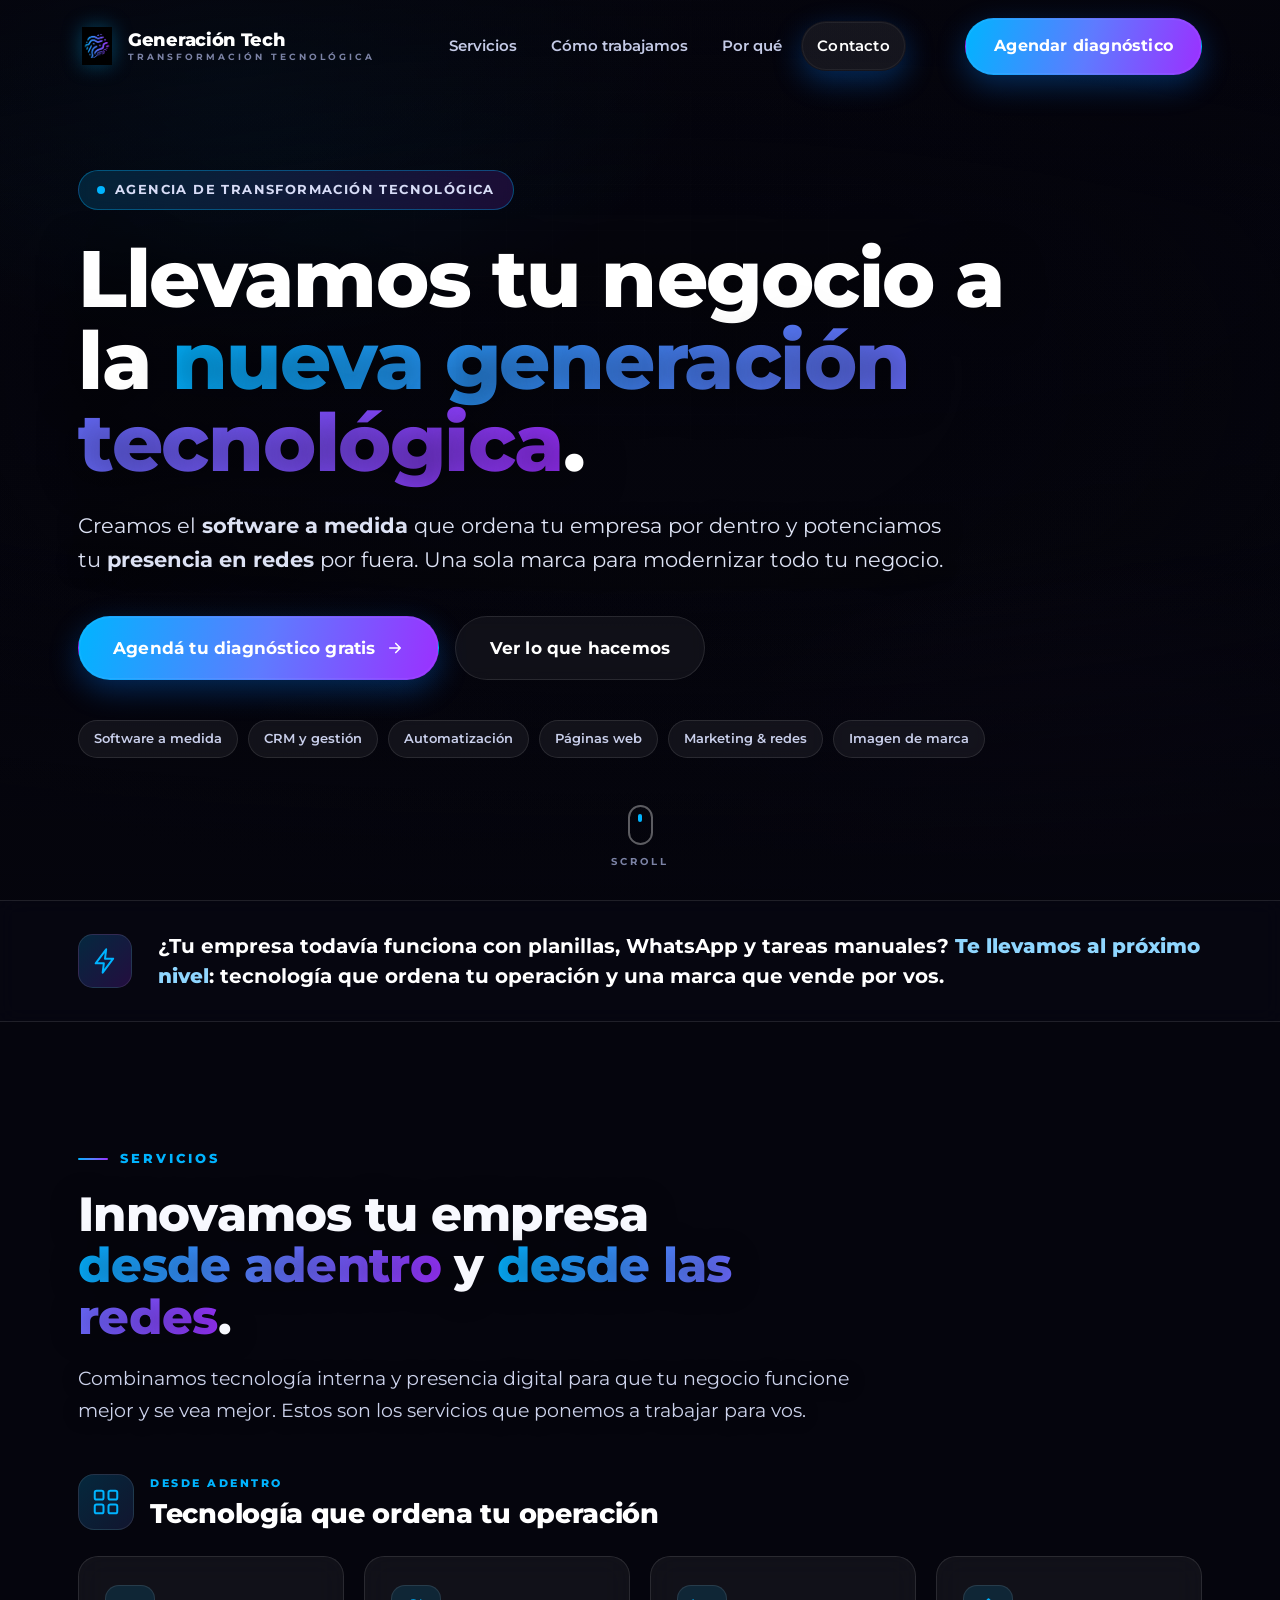
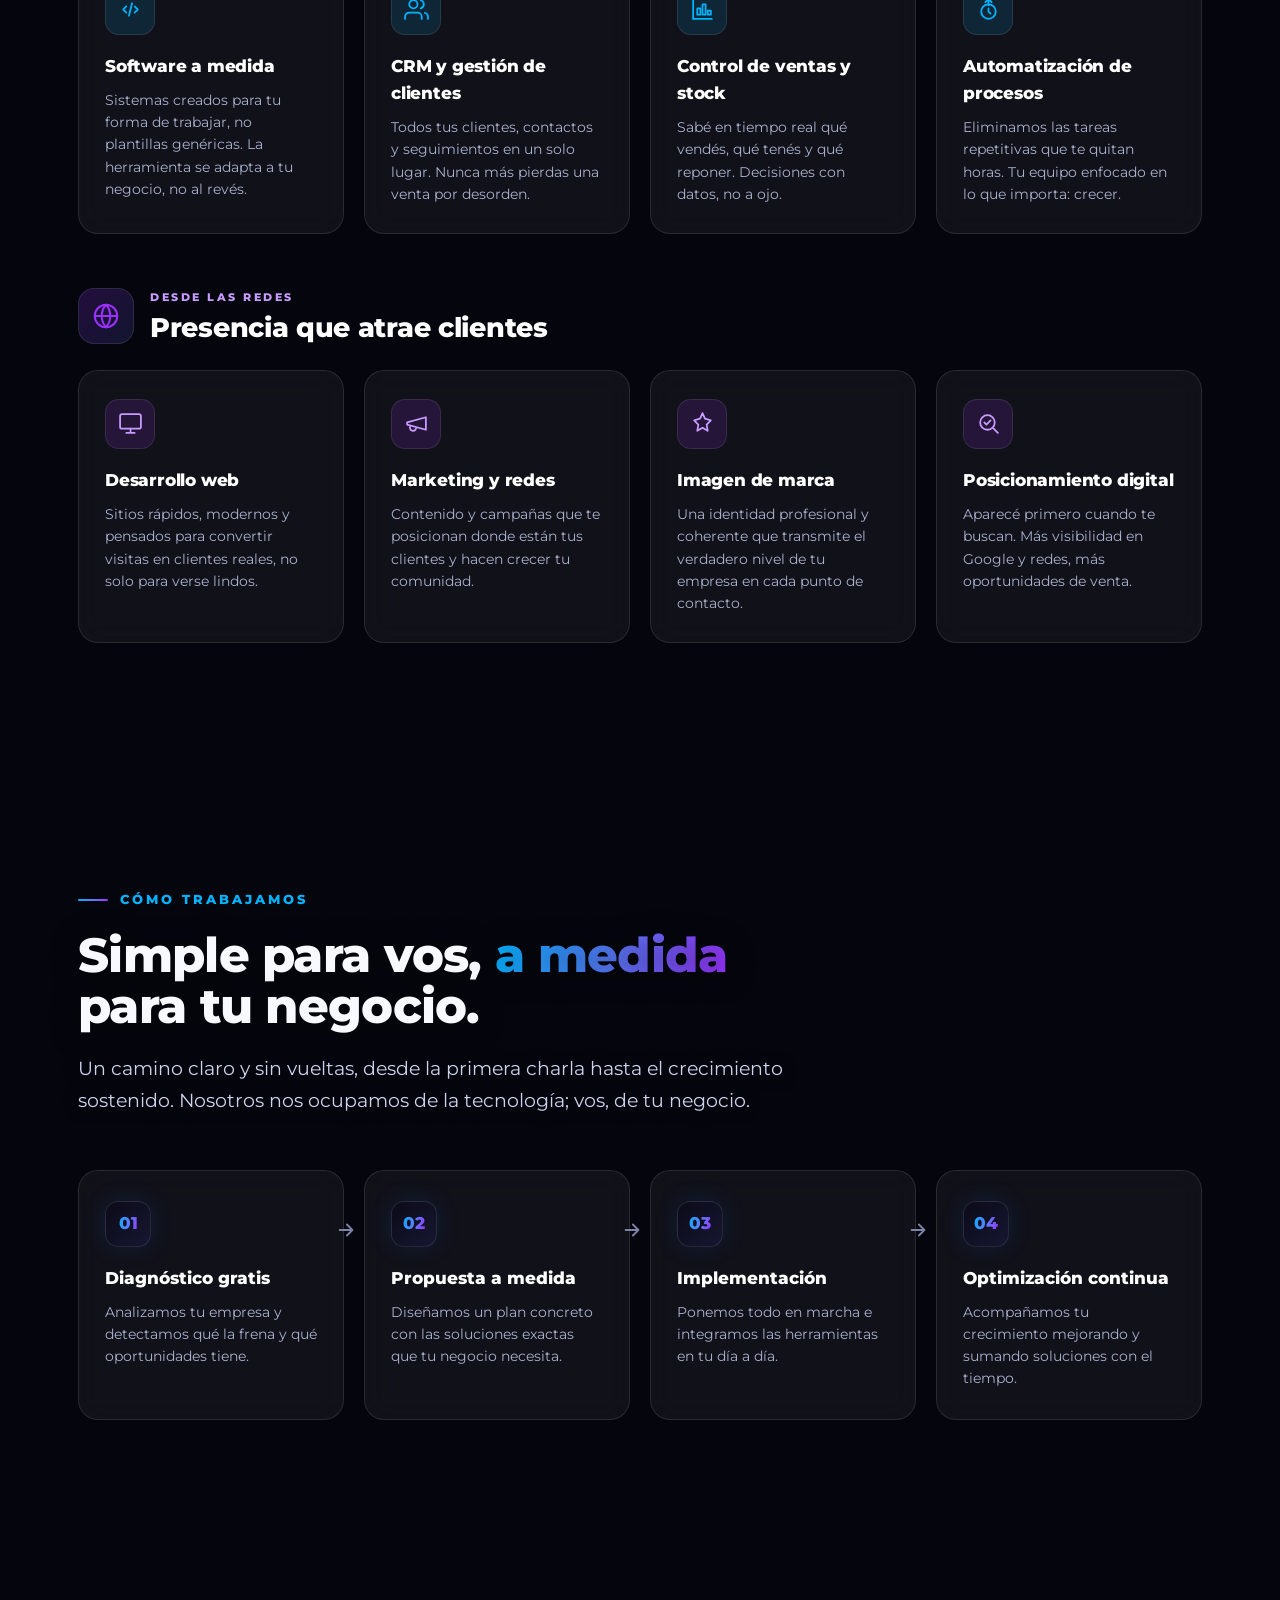
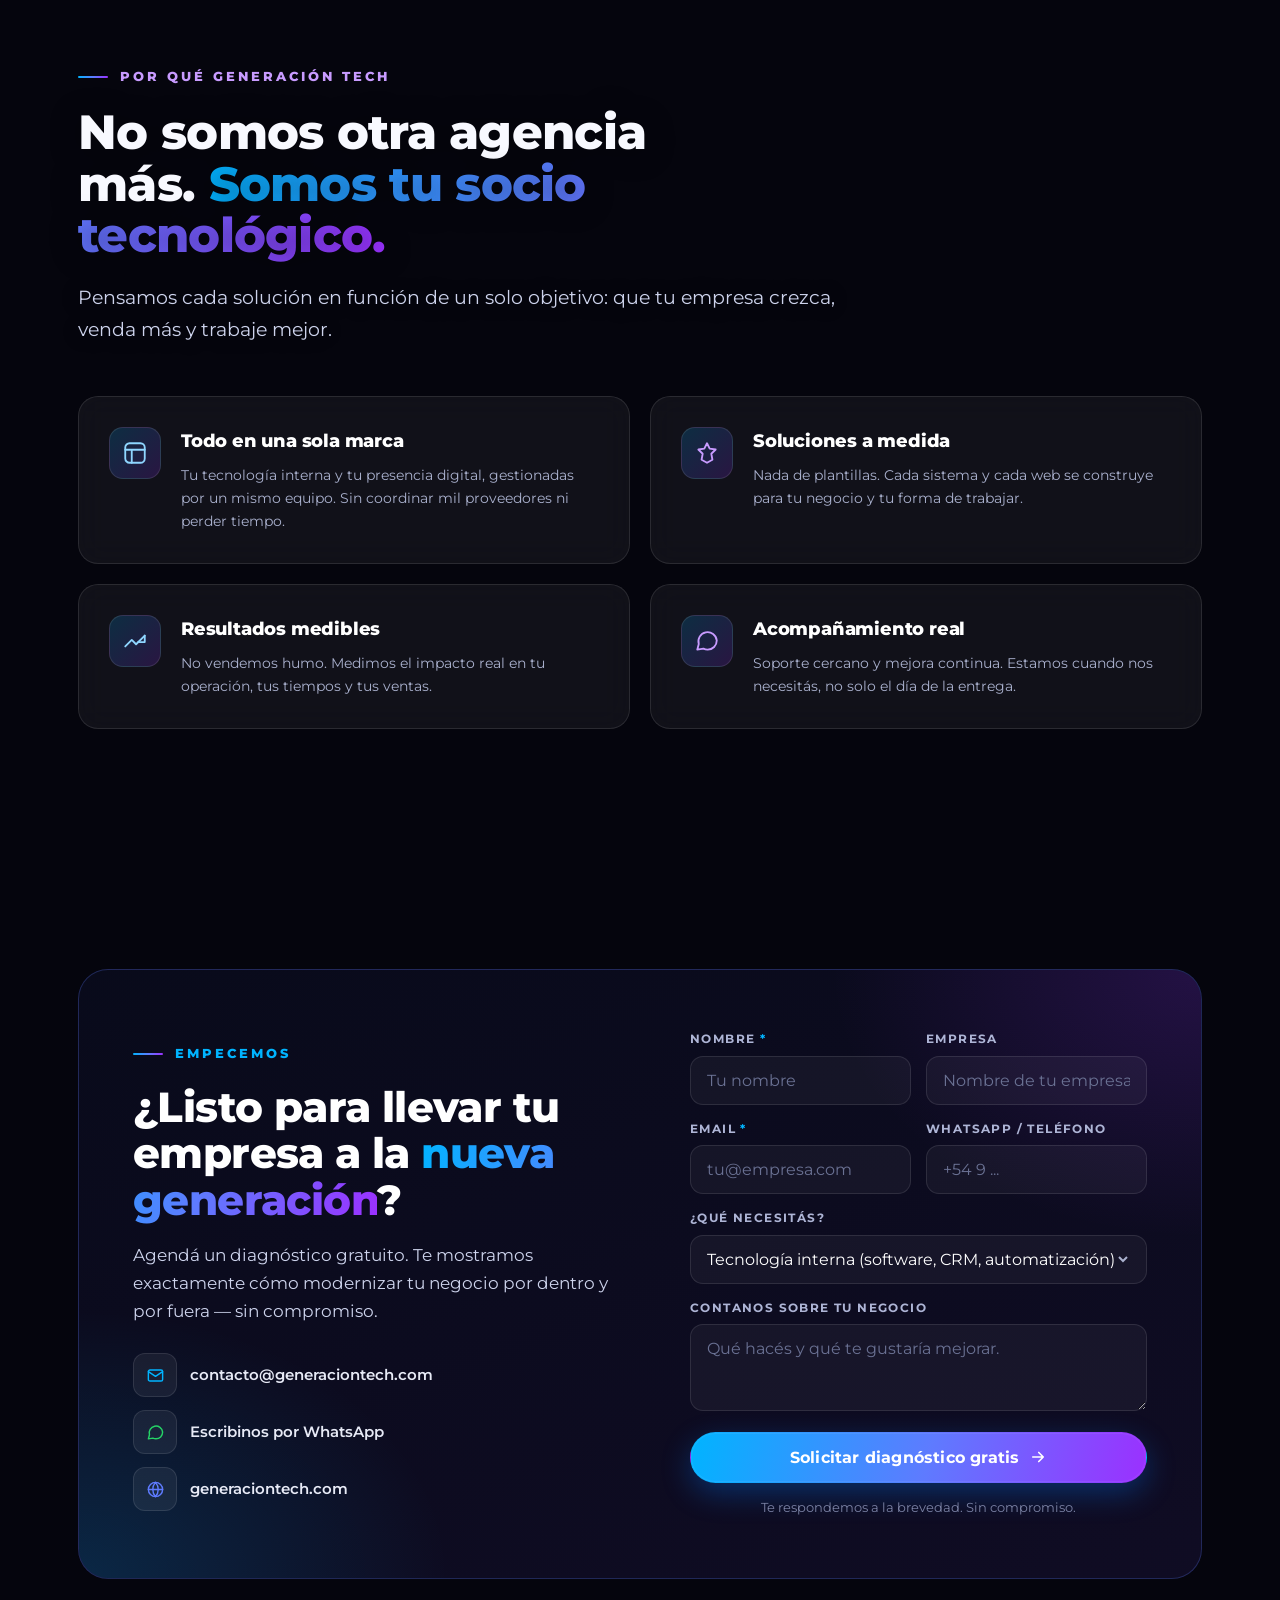
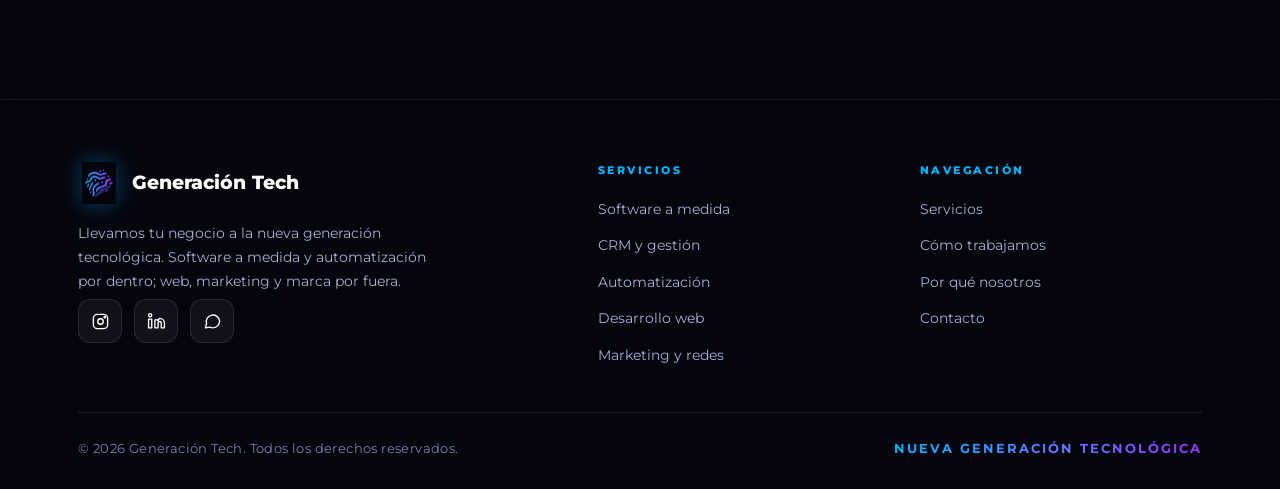
==== index.html @ ab6b90e9 "Primer versión del sitio web" ====
<!DOCTYPE html>
<html lang="es">
<head>
<meta charset="UTF-8">
<meta name="viewport" content="width=device-width, initial-scale=1.0">
<meta name="theme-color" content="#05050d">
<title>Generación Tech — Software a medida, automatización y presencia digital para tu empresa</title>
<meta name="description" content="Agencia de transformación tecnológica. Creamos el software a medida que ordena tu empresa por dentro (CRM, ventas, stock, automatización) y potenciamos tu presencia en redes por fuera (web, marketing, marca).">
<meta property="og:title" content="Generación Tech — Llevamos tu negocio a la nueva generación tecnológica">
<meta property="og:description" content="Software a medida y automatización por dentro. Web, marketing y redes por fuera. Una sola marca para modernizar tu empresa.">
<meta property="og:type" content="website">
<link rel="icon" type="image/png" href="assets/logo.png">

<style>
/* ============================================================
   GENERACIÓN TECH · LANDING DE VENTAS
   Dark mode · degradado azul→violeta · Montserrat
   Guía aplicada: ui-ux-pro-max (a11y, motion, forms, layout)
   ============================================================ */
@font-face{font-family:'Montserrat';font-style:normal;font-weight:100 900;font-display:swap;
  src:url(assets/montserrat-latin.woff2) format('woff2');
  unicode-range:U+0000-00FF,U+0131,U+0152-0153,U+02BB-02BC,U+02C6,U+02DA,U+02DC,U+0304,U+0308,U+0329,U+2000-206F,U+2074,U+20AC,U+2122,U+2191,U+2193,U+2212,U+2215,U+FEFF,U+FFFD;}
@font-face{font-family:'Montserrat';font-style:normal;font-weight:100 900;font-display:swap;
  src:url(assets/montserrat-latinext.woff2) format('woff2');
  unicode-range:U+0100-02AF,U+0304,U+0308,U+0329,U+1E00-1E9F,U+1EF2-1EFF,U+2020,U+20A0-20AB,U+20AD-20C0,U+2113,U+2C60-2C7F,U+A720-A7FF;}

:root{
  --ink:#0A0A1A; --night:#1A1A3E; --blue:#00B4FF; --violet:#9B30FF; --indigo:#5E7BFF;
  --white:#F8F9FF; --txt:#E7EAF6; --muted:#aab1ce; --faint:#7c83a6;
  --glass:rgba(255,255,255,.05); --glass-2:rgba(255,255,255,.08); --line:rgba(255,255,255,.10);
  --grad:linear-gradient(105deg,#00B4FF 0%,#5E7BFF 52%,#9B30FF 100%);
  --grad-bar:linear-gradient(90deg,#00E0FF 0%,#00B4FF 24%,#5E7BFF 58%,#9B30FF 82%,#C724B1 100%);
  --maxw:1180px;
}
*{margin:0;padding:0;box-sizing:border-box;}
html{scroll-behavior:smooth;}
body{background:#05050d;font-family:'Montserrat',-apple-system,Segoe UI,Arial,sans-serif;
  color:var(--txt);-webkit-font-smoothing:antialiased;text-rendering:optimizeLegibility;
  overflow-x:hidden;line-height:1.6;font-size:16px;}
a{color:inherit;text-decoration:none;}
img{max-width:100%;display:block;}
::selection{background:rgba(0,180,255,.32);color:#fff;}
:focus-visible{outline:2px solid var(--blue);outline-offset:3px;border-radius:6px;}
::-webkit-scrollbar{width:11px;}
::-webkit-scrollbar-track{background:#05050d;}
::-webkit-scrollbar-thumb{background:linear-gradient(180deg,#00B4FF,#9B30FF);border-radius:20px;border:3px solid #05050d;}

/* ---------- Barra de progreso de scroll ---------- */
.progress{position:fixed;top:0;left:0;height:3px;width:100%;transform-origin:0 50%;transform:scaleX(0);
  background:var(--grad-bar);z-index:200;will-change:transform;}

/* ============================================================
   FONDO DE VIDEO en loop sin costura (crossfade de 2 videos)
   ============================================================ */
.bg-stage{position:fixed;inset:0;z-index:-3;overflow:hidden;background:
  radial-gradient(60% 50% at 18% 8%,rgba(0,180,255,.12),transparent 60%),
  radial-gradient(55% 50% at 86% 92%,rgba(155,48,255,.12),transparent 60%),#05050d;}
.bg-video{position:absolute;inset:0;width:100%;height:100%;object-fit:cover;opacity:0;transition:opacity 1s linear;will-change:opacity;}
.bg-video.show{opacity:1;}
.bg-veil{position:fixed;inset:0;z-index:-2;pointer-events:none;
  background:
    linear-gradient(180deg,rgba(5,5,13,.46) 0%,rgba(5,5,13,.36) 42%,rgba(5,5,13,.60) 100%),
    radial-gradient(120% 85% at 50% 0%,transparent 34%,rgba(5,5,13,.40) 100%);}
.bg-grid{position:fixed;inset:0;z-index:-1;pointer-events:none;opacity:.5;
  background-image:linear-gradient(rgba(255,255,255,.02) 1px,transparent 1px),
    linear-gradient(90deg,rgba(255,255,255,.02) 1px,transparent 1px);background-size:46px 46px;
  -webkit-mask-image:radial-gradient(circle at 50% 24%,#000,transparent 82%);
          mask-image:radial-gradient(circle at 50% 24%,#000,transparent 82%);}

/* ============================================================
   UTILIDADES
   ============================================================ */
.container{width:100%;max-width:var(--maxw);margin:0 auto;padding:0 28px;}
.grad{background:var(--grad);-webkit-background-clip:text;background-clip:text;color:transparent;-webkit-text-fill-color:transparent;}
.section{position:relative;padding:120px 0;}
.eyebrow{display:inline-flex;align-items:center;gap:12px;font-size:12.5px;font-weight:800;
  letter-spacing:3px;text-transform:uppercase;color:var(--blue);margin-bottom:20px;}
.eyebrow .ln{height:2px;width:30px;background:var(--grad);border-radius:2px;}
.eyebrow.violet{color:#c89bff;}
.section-title{font-size:clamp(29px,4.6vw,48px);font-weight:800;line-height:1.07;letter-spacing:-.7px;
  color:var(--white);margin-bottom:20px;max-width:20ch;text-shadow:0 2px 30px rgba(0,0,0,.4);}
.lead{font-size:clamp(15.5px,1.7vw,18.5px);line-height:1.75;color:#cdd3ec;max-width:60ch;
  text-shadow:0 1px 20px rgba(0,0,0,.4);}
.center{text-align:center;}
.center .section-title,.center .lead{margin-left:auto;margin-right:auto;}
.center .eyebrow{justify-content:center;}

/* ---------- Botones ---------- */
.btn{display:inline-flex;align-items:center;justify-content:center;gap:10px;font-family:inherit;
  font-size:15.5px;font-weight:700;padding:15px 28px;min-height:50px;border-radius:40px;cursor:pointer;
  border:1px solid transparent;transition:transform .25s cubic-bezier(.2,.8,.2,1),box-shadow .25s,background .25s,border-color .25s;
  white-space:nowrap;letter-spacing:.2px;}
.btn svg{width:18px;height:18px;flex:0 0 auto;}
.btn-primary{background:var(--grad);color:#fff;box-shadow:0 10px 30px rgba(0,120,255,.32),0 0 0 1px rgba(255,255,255,.06) inset;}
.btn-primary:hover{transform:translateY(-3px);box-shadow:0 16px 44px rgba(80,60,255,.46);}
.btn-ghost{background:rgba(255,255,255,.05);border-color:var(--line);color:#fff;backdrop-filter:blur(8px);}
.btn-ghost:hover{transform:translateY(-3px);border-color:rgba(0,180,255,.55);background:rgba(0,180,255,.09);}
.btn-lg{font-size:16.5px;padding:18px 34px;min-height:56px;}

/* ============================================================
   NAVBAR
   ============================================================ */
.nav{position:fixed;top:0;left:0;right:0;z-index:100;padding:18px 0;
  transition:background .35s,backdrop-filter .35s,border-color .35s,padding .35s;border-bottom:1px solid transparent;}
.nav.scrolled{background:rgba(8,8,20,.74);backdrop-filter:blur(18px) saturate(140%);
  -webkit-backdrop-filter:blur(18px) saturate(140%);border-bottom-color:var(--line);padding:11px 0;}
.nav .container{display:flex;align-items:center;justify-content:space-between;gap:24px;}
.brand-lock{display:flex;align-items:center;gap:12px;}
.brand-lock .mark{width:38px;height:38px;object-fit:contain;mix-blend-mode:screen;
  filter:drop-shadow(0 0 10px rgba(0,180,255,.35));flex:0 0 auto;}
.brand-lock .wm{font-size:18px;font-weight:800;letter-spacing:-.3px;color:#fff;line-height:1;}
.brand-lock .wm small{display:block;font-size:9px;font-weight:700;letter-spacing:3px;color:var(--faint);text-transform:uppercase;margin-top:3px;}
.nav-links{display:flex;align-items:center;gap:4px;}
.nav-links a{font-size:14.5px;font-weight:600;color:#c4cae6;padding:9px 15px;border-radius:30px;transition:color .2s,background .2s;}
.nav-links a:hover{color:#fff;}
.nav-links a.active{color:#fff;background:rgba(255,255,255,.07);}
.nav-cta{display:flex;align-items:center;gap:14px;}
.nav-toggle{display:none;width:46px;height:46px;border-radius:12px;border:1px solid var(--line);
  background:rgba(255,255,255,.05);cursor:pointer;flex-direction:column;justify-content:center;align-items:center;gap:5px;}
.nav-toggle span{width:20px;height:2px;background:#fff;border-radius:2px;transition:.3s;}
.nav.open .nav-toggle span:nth-child(1){transform:translateY(7px) rotate(45deg);}
.nav.open .nav-toggle span:nth-child(2){opacity:0;}
.nav.open .nav-toggle span:nth-child(3){transform:translateY(-7px) rotate(-45deg);}

/* ============================================================
   HERO
   ============================================================ */
.hero{position:relative;min-height:100svh;display:flex;align-items:center;padding:124px 0 96px;overflow:hidden;}
.hero::after{content:"";position:absolute;inset:0;pointer-events:none;z-index:0;
  background:radial-gradient(78% 60% at 50% 42%,transparent 32%,rgba(5,5,13,.5) 100%),
    linear-gradient(180deg,rgba(5,5,13,.5) 0%,transparent 24%,transparent 60%,rgba(5,5,13,.9) 100%);}
.hero-inner{position:relative;z-index:2;max-width:940px;}
.hero-badge{display:inline-flex;align-items:center;gap:10px;font-size:12.5px;font-weight:700;letter-spacing:1.4px;
  text-transform:uppercase;color:#d7dcf6;padding:9px 18px;border-radius:40px;margin-bottom:28px;backdrop-filter:blur(6px);
  background:linear-gradient(105deg,rgba(0,180,255,.16),rgba(155,48,255,.16));border:1px solid rgba(0,180,255,.35);}
.hero-badge .pulse{width:8px;height:8px;border-radius:50%;background:var(--blue);box-shadow:0 0 0 0 rgba(0,180,255,.7);animation:pulse 2.2s infinite;}
@keyframes pulse{0%{box-shadow:0 0 0 0 rgba(0,180,255,.6);}70%{box-shadow:0 0 0 12px rgba(0,180,255,0);}100%{box-shadow:0 0 0 0 rgba(0,180,255,0);}}
.hero h1{font-size:clamp(38px,7vw,80px);font-weight:800;line-height:1.03;letter-spacing:-1.5px;color:#fff;margin-bottom:24px;text-shadow:0 4px 40px rgba(0,0,0,.55);}
.hero p.sub{font-size:clamp(16px,2vw,21px);line-height:1.65;color:#dde2f4;max-width:62ch;margin-bottom:38px;text-shadow:0 2px 22px rgba(0,0,0,.55);}
.hero-actions{display:flex;flex-wrap:wrap;gap:16px;align-items:center;margin-bottom:40px;}
.hero-chips{display:flex;flex-wrap:wrap;gap:10px;}
.hero-chips span{font-size:12.5px;font-weight:600;color:#c9cfeb;background:rgba(255,255,255,.06);
  border:1px solid var(--line);border-radius:30px;padding:8px 15px;backdrop-filter:blur(6px);}
.scroll-cue{position:absolute;bottom:30px;left:50%;transform:translateX(-50%);z-index:2;display:flex;flex-direction:column;
  align-items:center;gap:9px;color:var(--faint);font-size:10px;font-weight:700;letter-spacing:3px;text-transform:uppercase;}
.scroll-cue .mouse{width:25px;height:40px;border:2px solid rgba(255,255,255,.35);border-radius:16px;display:flex;justify-content:center;padding-top:7px;}
.scroll-cue .mouse i{width:4px;height:8px;border-radius:3px;background:var(--blue);animation:wheel 1.8s infinite;}
@keyframes wheel{0%{opacity:0;transform:translateY(-3px);}40%{opacity:1;}80%{opacity:0;transform:translateY(10px);}100%{opacity:0;}}

/* ============================================================
   BANDA "PARA QUÉ" (problema → solución)
   ============================================================ */
.painband{position:relative;z-index:2;border-top:1px solid var(--line);border-bottom:1px solid var(--line);
  background:rgba(8,8,20,.55);backdrop-filter:blur(10px);}
.painband .container{display:flex;align-items:center;gap:26px;padding:30px 28px;flex-wrap:wrap;}
.painband .pb-ic{width:54px;height:54px;border-radius:15px;flex:0 0 auto;display:flex;align-items:center;justify-content:center;
  background:linear-gradient(135deg,rgba(0,180,255,.2),rgba(155,48,255,.2));border:1px solid var(--line);}
.painband .pb-ic svg{width:28px;height:28px;}
.painband p{font-size:clamp(16px,1.9vw,20px);font-weight:700;color:#fff;line-height:1.5;flex:1;min-width:260px;}
.painband p b{color:#8fd6ff;font-weight:800;}

/* ============================================================
   SERVICIOS
   ============================================================ */
.track{margin-top:46px;}
.track + .track{margin-top:54px;}
.track-head{display:flex;align-items:center;gap:16px;margin-bottom:26px;}
.track-head .t-ic{width:56px;height:56px;border-radius:16px;flex:0 0 auto;display:flex;align-items:center;justify-content:center;border:1px solid var(--line);}
.track.int .t-ic{background:linear-gradient(135deg,rgba(0,180,255,.2),rgba(94,123,255,.14));}
.track.ext .t-ic{background:linear-gradient(135deg,rgba(155,48,255,.2),rgba(94,123,255,.14));}
.track-head .t-ic svg{width:30px;height:30px;}
.track-head .tk{font-size:11px;font-weight:800;letter-spacing:2.5px;text-transform:uppercase;margin-bottom:5px;}
.track.int .tk{color:var(--blue);} .track.ext .tk{color:#c89bff;}
.track-head h3{font-size:clamp(21px,2.6vw,27px);font-weight:800;color:#fff;letter-spacing:-.3px;line-height:1.15;}
.cards{display:grid;grid-template-columns:repeat(4,1fr);gap:20px;}
.scard{position:relative;padding:28px 26px;border-radius:20px;background:var(--glass);border:1px solid var(--line);
  backdrop-filter:blur(14px);overflow:hidden;transition:transform .4s cubic-bezier(.2,.8,.2,1),border-color .4s,background .4s;}
.scard::before{content:"";position:absolute;inset:0;opacity:0;transition:opacity .4s;pointer-events:none;}
.track.int .scard::before{background:radial-gradient(80% 60% at 50% 0%,rgba(0,180,255,.12),transparent 70%);}
.track.ext .scard::before{background:radial-gradient(80% 60% at 50% 0%,rgba(155,48,255,.12),transparent 70%);}
.scard:hover{transform:translateY(-6px);background:var(--glass-2);}
.scard:hover::before{opacity:1;}
.track.int .scard:hover{border-color:rgba(0,180,255,.42);}
.track.ext .scard:hover{border-color:rgba(155,48,255,.42);}
.scard>*{position:relative;z-index:1;}
.scard .ic{width:50px;height:50px;border-radius:14px;display:flex;align-items:center;justify-content:center;margin-bottom:18px;border:1px solid var(--line);}
.track.int .scard .ic{background:rgba(0,180,255,.13);color:var(--blue);}
.track.ext .scard .ic{background:rgba(155,48,255,.14);color:#c89bff;}
.scard .ic svg{width:25px;height:25px;}
.scard h4{font-size:17px;font-weight:800;color:#fff;margin-bottom:9px;letter-spacing:-.2px;}
.scard p{font-size:13.7px;line-height:1.62;color:var(--muted);}

/* ============================================================
   CÓMO TRABAJAMOS
   ============================================================ */
.steps{display:grid;grid-template-columns:repeat(4,1fr);gap:20px;margin-top:52px;counter-reset:step;}
.pstep{position:relative;padding:30px 26px;border-radius:20px;background:var(--glass);border:1px solid var(--line);backdrop-filter:blur(14px);}
.pstep .pn{width:46px;height:46px;border-radius:13px;background:linear-gradient(135deg,rgba(10,10,26,.7),rgba(26,26,62,.7));
  border:1px solid var(--line);display:flex;align-items:center;justify-content:center;font-size:17px;font-weight:800;margin-bottom:18px;box-shadow:0 0 24px rgba(0,120,255,.14);}
.pstep .pn span{background:var(--grad);-webkit-background-clip:text;background-clip:text;color:transparent;-webkit-text-fill-color:transparent;}
.pstep h4{font-size:17px;font-weight:800;color:#fff;margin-bottom:9px;}
.pstep p{font-size:13.7px;line-height:1.62;color:var(--muted);}
.pstep .arr{position:absolute;top:48px;right:-14px;color:var(--faint);z-index:2;}
.pstep .arr svg{width:22px;height:22px;}
.pstep:last-child .arr{display:none;}

/* ============================================================
   POR QUÉ
   ============================================================ */
.why-grid{display:grid;grid-template-columns:repeat(2,1fr);gap:20px;margin-top:50px;}
.why{display:flex;gap:20px;padding:30px 30px;border-radius:20px;background:var(--glass);border:1px solid var(--line);backdrop-filter:blur(14px);}
.why .wic{width:52px;height:52px;border-radius:14px;flex:0 0 auto;display:flex;align-items:center;justify-content:center;
  background:linear-gradient(135deg,rgba(0,180,255,.18),rgba(155,48,255,.18));border:1px solid var(--line);}
.why .wic svg{width:26px;height:26px;}
.why h4{font-size:18px;font-weight:800;color:#fff;margin-bottom:8px;letter-spacing:-.2px;}
.why p{font-size:14px;line-height:1.65;color:var(--muted);}

/* ============================================================
   CTA FINAL · CONTACTO
   ============================================================ */
.contact-wrap{position:relative;border-radius:30px;overflow:hidden;border:1px solid rgba(94,123,255,.26);
  background:linear-gradient(160deg,rgba(10,12,30,.86),rgba(18,14,40,.86));backdrop-filter:blur(16px);
  padding:60px 54px;display:grid;grid-template-columns:1.05fr .95fr;gap:52px;align-items:center;}
.contact-wrap::before{content:"";position:absolute;inset:0;pointer-events:none;
  background:radial-gradient(60% 80% at 100% 0%,rgba(155,48,255,.17),transparent 55%),
             radial-gradient(60% 80% at 0% 100%,rgba(0,180,255,.17),transparent 55%);}
.contact-wrap>*{position:relative;z-index:1;}
.contact-copy h2{font-size:clamp(28px,3.6vw,42px);font-weight:800;line-height:1.1;letter-spacing:-.6px;color:#fff;margin-bottom:18px;}
.contact-copy p{font-size:16.5px;line-height:1.7;color:#cdd3ec;margin-bottom:28px;max-width:46ch;}
.contact-direct{display:flex;flex-direction:column;gap:13px;}
.contact-direct a{display:inline-flex;align-items:center;gap:13px;font-size:15px;font-weight:600;color:var(--txt);transition:color .2s;}
.contact-direct a:hover{color:#fff;}
.contact-direct .ci{width:44px;height:44px;border-radius:12px;flex:0 0 auto;display:flex;align-items:center;justify-content:center;background:rgba(255,255,255,.06);border:1px solid var(--line);}
.contact-direct .ci svg{width:19px;height:19px;}
.form{display:grid;gap:15px;}
.form .row{display:grid;grid-template-columns:1fr 1fr;gap:15px;}
.field{display:flex;flex-direction:column;gap:7px;min-width:0;}
.field label{font-size:11.5px;font-weight:700;letter-spacing:1.4px;text-transform:uppercase;color:#aeb5d6;}
.field label .req{color:var(--blue);}
.field input,.field textarea,.field select{font-family:inherit;font-size:15.5px;color:#fff;background:rgba(255,255,255,.045);
  border:1px solid var(--line);border-radius:13px;padding:14px 16px;transition:border-color .2s,background .2s;resize:vertical;width:100%;min-width:0;max-width:100%;}
.field input::placeholder,.field textarea::placeholder{color:#6a7193;}
.field input:focus,.field textarea:focus,.field select:focus{outline:none;border-color:rgba(0,180,255,.6);background:rgba(0,180,255,.06);}
.field select{appearance:none;cursor:pointer;text-overflow:ellipsis;
  background-image:url("data:image/svg+xml,%3Csvg xmlns='http://www.w3.org/2000/svg' width='14' height='14' fill='none' stroke='%23aab1ce' stroke-width='2'%3E%3Cpath d='M3 5l4 4 4-4'/%3E%3C/svg%3E");background-repeat:no-repeat;background-position:right 16px center;}
.contact-wrap>*,.form>*,.form .row>*{min-width:0;}
.form .btn{width:100%;margin-top:6px;}
.form-note{font-size:12.5px;color:var(--faint);text-align:center;}
.form-ok{display:none;padding:15px;border-radius:13px;background:rgba(0,180,255,.12);border:1px solid rgba(0,180,255,.32);color:#cfeaff;font-size:14px;text-align:center;}

/* ============================================================
   FOOTER
   ============================================================ */
.footer{position:relative;z-index:2;border-top:1px solid var(--line);background:rgba(6,6,16,.78);backdrop-filter:blur(12px);padding:62px 0 30px;}
.footer .top{display:grid;grid-template-columns:1.7fr 1fr 1fr;gap:40px;margin-bottom:44px;}
.footer .f-brand .lock{display:flex;align-items:center;gap:12px;margin-bottom:18px;}
.footer .f-brand .lock img{width:42px;height:42px;object-fit:contain;mix-blend-mode:screen;filter:drop-shadow(0 0 10px rgba(0,180,255,.35));}
.footer .f-brand .lock b{font-size:19px;font-weight:800;color:#fff;}
.footer .f-brand p{font-size:14px;line-height:1.7;color:var(--muted);max-width:40ch;}
.footer h5{font-size:11px;font-weight:800;letter-spacing:2.5px;text-transform:uppercase;color:var(--blue);margin-bottom:16px;}
.footer ul{list-style:none;display:grid;gap:11px;}
.footer ul a{font-size:14px;color:var(--muted);transition:color .2s;}
.footer ul a:hover{color:#fff;}
.footer .socials{display:flex;gap:12px;margin-top:6px;}
.footer .socials a{width:44px;height:44px;border-radius:12px;border:1px solid var(--line);background:rgba(255,255,255,.05);
  display:flex;align-items:center;justify-content:center;transition:border-color .2s,background .2s,transform .2s;}
.footer .socials a:hover{border-color:rgba(0,180,255,.5);background:rgba(0,180,255,.09);transform:translateY(-3px);}
.footer .socials svg{width:19px;height:19px;}
.footer .bottom{display:flex;align-items:center;justify-content:space-between;gap:20px;padding-top:26px;border-top:1px solid var(--line);}
.footer .bottom p{font-size:12.5px;color:var(--faint);letter-spacing:.4px;}
.footer .bottom .slo{font-size:12.5px;font-weight:700;letter-spacing:2px;text-transform:uppercase;}

/* ============================================================
   REVEAL
   ============================================================ */
.reveal{opacity:0;transform:translateY(32px);transition:opacity .8s cubic-bezier(.2,.8,.2,1),transform .8s cubic-bezier(.2,.8,.2,1);}
.reveal.in{opacity:1;transform:none;}
.reveal.d1{transition-delay:.07s;} .reveal.d2{transition-delay:.14s;} .reveal.d3{transition-delay:.21s;} .reveal.d4{transition-delay:.28s;}

/* ============================================================
   RESPONSIVE
   ============================================================ */
@media (max-width:1024px){
  .cards{grid-template-columns:repeat(2,1fr);}
  .steps{grid-template-columns:repeat(2,1fr);}
  .pstep .arr{display:none;}
}
@media (max-width:980px){
  .section{padding:92px 0;}
  .why-grid{grid-template-columns:1fr;}
  .contact-wrap{grid-template-columns:1fr;padding:44px 32px;gap:38px;}
  .footer .top{grid-template-columns:1fr 1fr;}
  .footer .f-brand{grid-column:1 / -1;}
}
@media (max-width:760px){
  .nav-links,.nav-cta .btn{display:none;}
  .nav-toggle{display:flex;}
  .nav-links{position:fixed;top:0;right:0;height:100dvh;width:min(82vw,340px);flex-direction:column;align-items:stretch;
    justify-content:flex-start;gap:6px;padding:96px 22px 30px;background:rgba(8,8,20,.97);backdrop-filter:blur(20px);
    border-left:1px solid var(--line);transform:translateX(105%);transition:transform .4s cubic-bezier(.2,.8,.2,1);z-index:99;}
  .nav.open .nav-links{transform:translateX(0);}
  .nav-links a{font-size:17px;padding:14px 18px;}
  .nav-links .btn{display:inline-flex;margin-top:14px;}
  .container{padding:0 22px;}
}
@media (max-width:560px){
  .cards,.steps{grid-template-columns:1fr;}
  .form .row{grid-template-columns:1fr;}
  .painband .container{gap:18px;}
}
@media (prefers-reduced-motion:reduce){
  *{animation:none!important;scroll-behavior:auto!important;}
  .reveal{opacity:1;transform:none;transition:none;}
}
</style>
</head>
<body>

<div class="progress" id="progress"></div>

<!-- ===================== FONDO DE VIDEO ===================== -->
<div class="bg-stage">
  <video class="bg-video show" id="vidA" muted playsinline preload="auto" autoplay aria-hidden="true">
    <source src="assets/fondo2.mp4" type="video/mp4">
  </video>
  <video class="bg-video" id="vidB" muted playsinline preload="auto" aria-hidden="true">
    <source src="assets/fondo2.mp4" type="video/mp4">
  </video>
</div>
<div class="bg-veil"></div>
<div class="bg-grid"></div>

<!-- ===================== NAVBAR ===================== -->
<nav class="nav" id="nav">
  <div class="container">
    <a class="brand-lock" href="#inicio" aria-label="Generación Tech — inicio">
      <img class="mark" src="assets/logo.png" alt="Logo Generación Tech">
      <span class="wm">Generación Tech<small>Transformación tecnológica</small></span>
    </a>
    <div class="nav-links" id="navLinks">
      <a href="#servicios">Servicios</a>
      <a href="#proceso">Cómo trabajamos</a>
      <a href="#porque">Por qué</a>
      <a href="#contacto" class="btn btn-primary">Contacto</a>
    </div>
    <div class="nav-cta">
      <a href="#contacto" class="btn btn-primary">Agendar diagnóstico</a>
      <button class="nav-toggle" id="navToggle" aria-label="Abrir menú" aria-expanded="false"><span></span><span></span><span></span></button>
    </div>
  </div>
</nav>

<!-- ===================== HERO ===================== -->
<header class="hero" id="inicio">
  <div class="container">
    <div class="hero-inner">
      <span class="hero-badge"><span class="pulse"></span>Agencia de transformación tecnológica</span>
      <h1>Llevamos tu negocio a la <span class="grad">nueva generación tecnológica</span>.</h1>
      <p class="sub">Creamos el <strong>software a medida</strong> que ordena tu empresa por dentro y potenciamos tu <strong>presencia en redes</strong> por fuera. Una sola marca para modernizar todo tu negocio.</p>
      <div class="hero-actions">
        <a href="#contacto" class="btn btn-primary btn-lg">Agendá tu diagnóstico gratis
          <svg viewBox="0 0 24 24" fill="none" stroke="currentColor" stroke-width="2.2" stroke-linecap="round" stroke-linejoin="round"><path d="M5 12h14M13 6l6 6-6 6"/></svg></a>
        <a href="#servicios" class="btn btn-ghost btn-lg">Ver lo que hacemos</a>
      </div>
      <div class="hero-chips">
        <span>Software a medida</span><span>CRM y gestión</span><span>Automatización</span><span>Páginas web</span><span>Marketing &amp; redes</span><span>Imagen de marca</span>
      </div>
    </div>
  </div>
  <a class="scroll-cue" href="#servicios" aria-label="Desplazarse hacia abajo"><div class="mouse"><i></i></div>Scroll</a>
</header>

<!-- ===================== BANDA PROBLEMA→SOLUCIÓN ===================== -->
<div class="painband">
  <div class="container">
    <div class="pb-ic"><svg viewBox="0 0 24 24" fill="none" stroke="#00B4FF" stroke-width="1.7" stroke-linecap="round" stroke-linejoin="round"><path d="M13 2L4 14h7l-1 8 9-12h-7l1-8z"/></svg></div>
    <p>¿Tu empresa todavía funciona con planillas, WhatsApp y tareas manuales? <b>Te llevamos al próximo nivel</b>: tecnología que ordena tu operación y una marca que vende por vos.</p>
  </div>
</div>

<!-- ===================== SERVICIOS ===================== -->
<section class="section" id="servicios">
  <div class="container">
    <span class="eyebrow reveal"><span class="ln"></span>Servicios</span>
    <h2 class="section-title reveal">Innovamos tu empresa <span class="grad">desde adentro</span> y <span class="grad">desde las redes</span>.</h2>
    <p class="lead reveal d1">Combinamos tecnología interna y presencia digital para que tu negocio funcione mejor y se vea mejor. Estos son los servicios que ponemos a trabajar para vos.</p>

    <!-- TRACK INTERNO -->
    <div class="track int">
      <div class="track-head reveal">
        <div class="t-ic"><svg viewBox="0 0 24 24" fill="none" stroke="#00B4FF" stroke-width="1.6" stroke-linecap="round" stroke-linejoin="round"><rect x="3" y="3" width="7" height="7" rx="1.5"/><rect x="14" y="3" width="7" height="7" rx="1.5"/><rect x="3" y="14" width="7" height="7" rx="1.5"/><rect x="14" y="14" width="7" height="7" rx="1.5"/></svg></div>
        <div><div class="tk">Desde adentro</div><h3>Tecnología que ordena tu operación</h3></div>
      </div>
      <div class="cards">
        <div class="scard reveal">
          <div class="ic"><svg viewBox="0 0 24 24" fill="none" stroke="currentColor" stroke-width="1.7" stroke-linecap="round" stroke-linejoin="round"><path d="M8 9l-3 3 3 3M16 9l3 3-3 3M13.5 6l-3 12"/></svg></div>
          <h4>Software a medida</h4>
          <p>Sistemas creados para tu forma de trabajar, no plantillas genéricas. La herramienta se adapta a tu negocio, no al revés.</p>
        </div>
        <div class="scard reveal d1">
          <div class="ic"><svg viewBox="0 0 24 24" fill="none" stroke="currentColor" stroke-width="1.7" stroke-linecap="round" stroke-linejoin="round"><path d="M17 21v-2a4 4 0 00-4-4H5a4 4 0 00-4 4v2"/><circle cx="9" cy="7" r="4"/><path d="M23 21v-2a4 4 0 00-3-3.87M16 3.13A4 4 0 0119 7a4 4 0 01-3 3.87"/></svg></div>
          <h4>CRM y gestión de clientes</h4>
          <p>Todos tus clientes, contactos y seguimientos en un solo lugar. Nunca más pierdas una venta por desorden.</p>
        </div>
        <div class="scard reveal d2">
          <div class="ic"><svg viewBox="0 0 24 24" fill="none" stroke="currentColor" stroke-width="1.7" stroke-linecap="round" stroke-linejoin="round"><path d="M3 3v18h18"/><rect x="7" y="11" width="3" height="6"/><rect x="12" y="7" width="3" height="10"/><rect x="17" y="13" width="3" height="4"/></svg></div>
          <h4>Control de ventas y stock</h4>
          <p>Sabé en tiempo real qué vendés, qué tenés y qué reponer. Decisiones con datos, no a ojo.</p>
        </div>
        <div class="scard reveal d3">
          <div class="ic"><svg viewBox="0 0 24 24" fill="none" stroke="currentColor" stroke-width="1.7" stroke-linecap="round" stroke-linejoin="round"><path d="M12 2v6M12 2L9 5M12 2l3 3"/><circle cx="12" cy="14" r="7"/><path d="M12 11v3l2 2"/></svg></div>
          <h4>Automatización de procesos</h4>
          <p>Eliminamos las tareas repetitivas que te quitan horas. Tu equipo enfocado en lo que importa: crecer.</p>
        </div>
      </div>
    </div>

    <!-- TRACK EXTERNO -->
    <div class="track ext">
      <div class="track-head reveal">
        <div class="t-ic"><svg viewBox="0 0 24 24" fill="none" stroke="#9B30FF" stroke-width="1.6" stroke-linecap="round" stroke-linejoin="round"><circle cx="12" cy="12" r="9"/><path d="M3 12h18"/><path d="M12 3a13.5 13.5 0 010 18 13.5 13.5 0 010-18z"/></svg></div>
        <div><div class="tk">Desde las redes</div><h3>Presencia que atrae clientes</h3></div>
      </div>
      <div class="cards">
        <div class="scard reveal">
          <div class="ic"><svg viewBox="0 0 24 24" fill="none" stroke="currentColor" stroke-width="1.7" stroke-linecap="round" stroke-linejoin="round"><rect x="2" y="3" width="20" height="14" rx="2"/><path d="M8 21h8M12 17v4"/></svg></div>
          <h4>Desarrollo web</h4>
          <p>Sitios rápidos, modernos y pensados para convertir visitas en clientes reales, no solo para verse lindos.</p>
        </div>
        <div class="scard reveal d1">
          <div class="ic"><svg viewBox="0 0 24 24" fill="none" stroke="currentColor" stroke-width="1.7" stroke-linecap="round" stroke-linejoin="round"><path d="M3 11l18-5v12L3 13v-2z"/><path d="M11.6 16.8a3 3 0 11-5.8-1.6"/></svg></div>
          <h4>Marketing y redes</h4>
          <p>Contenido y campañas que te posicionan donde están tus clientes y hacen crecer tu comunidad.</p>
        </div>
        <div class="scard reveal d2">
          <div class="ic"><svg viewBox="0 0 24 24" fill="none" stroke="currentColor" stroke-width="1.7" stroke-linecap="round" stroke-linejoin="round"><path d="M12 2l2.4 5.4L20 9l-4 4 1 6-5-3-5 3 1-6-4-4 5.6-1.6L12 2z"/></svg></div>
          <h4>Imagen de marca</h4>
          <p>Una identidad profesional y coherente que transmite el verdadero nivel de tu empresa en cada punto de contacto.</p>
        </div>
        <div class="scard reveal d3">
          <div class="ic"><svg viewBox="0 0 24 24" fill="none" stroke="currentColor" stroke-width="1.7" stroke-linecap="round" stroke-linejoin="round"><circle cx="11" cy="11" r="7"/><path d="M21 21l-4.3-4.3"/><path d="M8 11l2 2 4-4"/></svg></div>
          <h4>Posicionamiento digital</h4>
          <p>Aparecé primero cuando te buscan. Más visibilidad en Google y redes, más oportunidades de venta.</p>
        </div>
      </div>
    </div>
  </div>
</section>

<!-- ===================== CÓMO TRABAJAMOS ===================== -->
<section class="section" id="proceso">
  <div class="container">
    <span class="eyebrow reveal"><span class="ln"></span>Cómo trabajamos</span>
    <h2 class="section-title reveal">Simple para vos, <span class="grad">a medida</span> para tu negocio.</h2>
    <p class="lead reveal d1">Un camino claro y sin vueltas, desde la primera charla hasta el crecimiento sostenido. Nosotros nos ocupamos de la tecnología; vos, de tu negocio.</p>
    <div class="steps">
      <div class="pstep reveal"><div class="pn"><span>01</span></div><h4>Diagnóstico gratis</h4><p>Analizamos tu empresa y detectamos qué la frena y qué oportunidades tiene.</p>
        <div class="arr"><svg viewBox="0 0 24 24" fill="none" stroke="currentColor" stroke-width="2" stroke-linecap="round" stroke-linejoin="round"><path d="M5 12h14M13 6l6 6-6 6"/></svg></div></div>
      <div class="pstep reveal d1"><div class="pn"><span>02</span></div><h4>Propuesta a medida</h4><p>Diseñamos un plan concreto con las soluciones exactas que tu negocio necesita.</p>
        <div class="arr"><svg viewBox="0 0 24 24" fill="none" stroke="currentColor" stroke-width="2" stroke-linecap="round" stroke-linejoin="round"><path d="M5 12h14M13 6l6 6-6 6"/></svg></div></div>
      <div class="pstep reveal d2"><div class="pn"><span>03</span></div><h4>Implementación</h4><p>Ponemos todo en marcha e integramos las herramientas en tu día a día.</p>
        <div class="arr"><svg viewBox="0 0 24 24" fill="none" stroke="currentColor" stroke-width="2" stroke-linecap="round" stroke-linejoin="round"><path d="M5 12h14M13 6l6 6-6 6"/></svg></div></div>
      <div class="pstep reveal d3"><div class="pn"><span>04</span></div><h4>Optimización continua</h4><p>Acompañamos tu crecimiento mejorando y sumando soluciones con el tiempo.</p></div>
    </div>
  </div>
</section>

<!-- ===================== POR QUÉ ===================== -->
<section class="section" id="porque">
  <div class="container">
    <span class="eyebrow violet reveal"><span class="ln"></span>Por qué Generación Tech</span>
    <h2 class="section-title reveal">No somos otra agencia más. <span class="grad">Somos tu socio tecnológico.</span></h2>
    <p class="lead reveal d1">Pensamos cada solución en función de un solo objetivo: que tu empresa crezca, venda más y trabaje mejor.</p>
    <div class="why-grid">
      <div class="why reveal">
        <div class="wic"><svg viewBox="0 0 24 24" fill="none" stroke="#8fd6ff" stroke-width="1.7" stroke-linecap="round" stroke-linejoin="round"><rect x="3" y="3" width="18" height="18" rx="4"/><path d="M3 9h18M9 21V9"/></svg></div>
        <div><h4>Todo en una sola marca</h4><p>Tu tecnología interna y tu presencia digital, gestionadas por un mismo equipo. Sin coordinar mil proveedores ni perder tiempo.</p></div>
      </div>
      <div class="why reveal d1">
        <div class="wic"><svg viewBox="0 0 24 24" fill="none" stroke="#c89bff" stroke-width="1.7" stroke-linecap="round" stroke-linejoin="round"><path d="M12 3l2.5 5 5.5.8-4 3.9 1 5.5L12 21l-5 -2.8 1-5.5-4-3.9 5.5-.8L12 3z"/></svg></div>
        <div><h4>Soluciones a medida</h4><p>Nada de plantillas. Cada sistema y cada web se construye para tu negocio y tu forma de trabajar.</p></div>
      </div>
      <div class="why reveal">
        <div class="wic"><svg viewBox="0 0 24 24" fill="none" stroke="#8fd6ff" stroke-width="1.7" stroke-linecap="round" stroke-linejoin="round"><path d="M3 17l6-6 4 4 8-8"/><path d="M21 7v6h-6"/></svg></div>
        <div><h4>Resultados medibles</h4><p>No vendemos humo. Medimos el impacto real en tu operación, tus tiempos y tus ventas.</p></div>
      </div>
      <div class="why reveal d1">
        <div class="wic"><svg viewBox="0 0 24 24" fill="none" stroke="#c89bff" stroke-width="1.7" stroke-linecap="round" stroke-linejoin="round"><path d="M21 11.5a8.4 8.4 0 01-8.5 8.5 8.5 8.5 0 01-3.8-.9L3 20l1.4-5.2A8.5 8.5 0 1121 11.5z"/></svg></div>
        <div><h4>Acompañamiento real</h4><p>Soporte cercano y mejora continua. Estamos cuando nos necesitás, no solo el día de la entrega.</p></div>
      </div>
    </div>
  </div>
</section>

<!-- ===================== CONTACTO ===================== -->
<section class="section" id="contacto">
  <div class="container">
    <div class="contact-wrap reveal">
      <div class="contact-copy">
        <span class="eyebrow"><span class="ln"></span>Empecemos</span>
        <h2>¿Listo para llevar tu empresa a la <span class="grad">nueva generación</span>?</h2>
        <p>Agendá un diagnóstico gratuito. Te mostramos exactamente cómo modernizar tu negocio por dentro y por fuera — sin compromiso.</p>
        <div class="contact-direct">
          <a href="mailto:contacto@generaciontech.com">
            <span class="ci"><svg viewBox="0 0 24 24" fill="none" stroke="#00B4FF" stroke-width="1.8" stroke-linecap="round" stroke-linejoin="round"><rect x="3" y="5" width="18" height="14" rx="2"/><path d="M3 7l9 6 9-6"/></svg></span>
            contacto@generaciontech.com
          </a>
          <a href="https://wa.me/000000000000" target="_blank" rel="noopener">
            <span class="ci"><svg viewBox="0 0 24 24" fill="none" stroke="#25D366" stroke-width="1.8" stroke-linecap="round" stroke-linejoin="round"><path d="M21 11.5a8.4 8.4 0 01-8.5 8.5 8.5 8.5 0 01-3.8-.9L3 20l1.4-5.2A8.5 8.5 0 1121 11.5z"/></svg></span>
            Escribinos por WhatsApp
          </a>
          <a href="https://generaciontech.com" target="_blank" rel="noopener">
            <span class="ci"><svg viewBox="0 0 24 24" fill="none" stroke="#5E7BFF" stroke-width="1.8" stroke-linecap="round" stroke-linejoin="round"><circle cx="12" cy="12" r="9"/><path d="M3 12h18M12 3a13.5 13.5 0 010 18 13.5 13.5 0 010-18z"/></svg></span>
            generaciontech.com
          </a>
        </div>
      </div>

      <form class="form" id="contactForm" novalidate>
        <div class="row">
          <div class="field">
            <label for="f-name">Nombre <span class="req">*</span></label>
            <input id="f-name" name="name" type="text" autocomplete="name" placeholder="Tu nombre" required>
          </div>
          <div class="field">
            <label for="f-company">Empresa</label>
            <input id="f-company" name="company" type="text" autocomplete="organization" placeholder="Nombre de tu empresa">
          </div>
        </div>
        <div class="row">
          <div class="field">
            <label for="f-email">Email <span class="req">*</span></label>
            <input id="f-email" name="email" type="email" autocomplete="email" inputmode="email" placeholder="tu@empresa.com" required>
          </div>
          <div class="field">
            <label for="f-phone">WhatsApp / Teléfono</label>
            <input id="f-phone" name="phone" type="tel" autocomplete="tel" inputmode="tel" placeholder="+54 9 ...">
          </div>
        </div>
        <div class="field">
          <label for="f-interest">¿Qué necesitás?</label>
          <select id="f-interest" name="interest">
            <option>Tecnología interna (software, CRM, automatización)</option>
            <option>Presencia digital (web, marketing, redes, marca)</option>
            <option>Las dos cosas — modernización completa</option>
            <option>No estoy seguro, quiero asesoramiento</option>
          </select>
        </div>
        <div class="field">
          <label for="f-msg">Contanos sobre tu negocio</label>
          <textarea id="f-msg" name="message" rows="3" placeholder="Qué hacés y qué te gustaría mejorar."></textarea>
        </div>
        <button type="submit" class="btn btn-primary">Solicitar diagnóstico gratis
          <svg viewBox="0 0 24 24" fill="none" stroke="currentColor" stroke-width="2.2" stroke-linecap="round" stroke-linejoin="round"><path d="M5 12h14M13 6l6 6-6 6"/></svg></button>
        <p class="form-note">Te respondemos a la brevedad. Sin compromiso.</p>
        <div class="form-ok" id="formOk" role="status" aria-live="polite">¡Gracias! Abrimos tu correo con la consulta lista para enviar.</div>
      </form>
    </div>
  </div>
</section>

<!-- ===================== FOOTER ===================== -->
<footer class="footer">
  <div class="container">
    <div class="top">
      <div class="f-brand">
        <div class="lock"><img src="assets/logo.png" alt="Logo Generación Tech"><b>Generación Tech</b></div>
        <p>Llevamos tu negocio a la nueva generación tecnológica. Software a medida y automatización por dentro; web, marketing y marca por fuera.</p>
        <div class="socials">
          <!-- Reemplazar los href por las redes reales de la marca -->
          <a href="#" aria-label="Instagram"><svg viewBox="0 0 24 24" fill="none" stroke="#fff" stroke-width="1.7" stroke-linecap="round" stroke-linejoin="round"><rect x="3" y="3" width="18" height="18" rx="5"/><circle cx="12" cy="12" r="3.5"/><circle cx="17.5" cy="6.5" r="1"/></svg></a>
          <a href="#" aria-label="LinkedIn"><svg viewBox="0 0 24 24" fill="none" stroke="#fff" stroke-width="1.7" stroke-linecap="round" stroke-linejoin="round"><path d="M16 8a6 6 0 016 6v6h-4v-6a2 2 0 00-4 0v6h-4v-10h4v1.5A4 4 0 0116 8z"/><rect x="2" y="9" width="4" height="11"/><circle cx="4" cy="4" r="2"/></svg></a>
          <a href="https://wa.me/000000000000" aria-label="WhatsApp"><svg viewBox="0 0 24 24" fill="none" stroke="#fff" stroke-width="1.7" stroke-linecap="round" stroke-linejoin="round"><path d="M21 11.5a8.4 8.4 0 01-8.5 8.5 8.5 8.5 0 01-3.8-.9L3 20l1.4-5.2A8.5 8.5 0 1121 11.5z"/></svg></a>
        </div>
      </div>
      <div>
        <h5>Servicios</h5>
        <ul>
          <li><a href="#servicios">Software a medida</a></li>
          <li><a href="#servicios">CRM y gestión</a></li>
          <li><a href="#servicios">Automatización</a></li>
          <li><a href="#servicios">Desarrollo web</a></li>
          <li><a href="#servicios">Marketing y redes</a></li>
        </ul>
      </div>
      <div>
        <h5>Navegación</h5>
        <ul>
          <li><a href="#servicios">Servicios</a></li>
          <li><a href="#proceso">Cómo trabajamos</a></li>
          <li><a href="#porque">Por qué nosotros</a></li>
          <li><a href="#contacto">Contacto</a></li>
        </ul>
      </div>
    </div>
    <div class="bottom">
      <p>© 2026 Generación Tech. Todos los derechos reservados.</p>
      <p class="slo grad">Nueva generación tecnológica</p>
    </div>
  </div>
</footer>

<script>
/* ============================================================
   CONFIGURACIÓN — reemplazá por los datos reales de la marca
   ============================================================ */
const CONTACT_EMAIL = "contacto@generaciontech.com"; // ← email donde querés recibir las consultas

const reduceMotion = window.matchMedia('(prefers-reduced-motion: reduce)').matches;
const nav = document.getElementById('nav');
const navToggle = document.getElementById('navToggle');
const navLinks = document.getElementById('navLinks');
const progress = document.getElementById('progress');
const vidA = document.getElementById('vidA');
const vidB = document.getElementById('vidB');

/* ---------- Menú móvil ---------- */
navToggle.addEventListener('click', () => {
  const open = nav.classList.toggle('open');
  navToggle.setAttribute('aria-expanded', open ? 'true' : 'false');
});
navLinks.querySelectorAll('a').forEach(a => a.addEventListener('click', () => {
  nav.classList.remove('open'); navToggle.setAttribute('aria-expanded','false');
}));

/* ============================================================
   FONDO DE VIDEO EN LOOP SIN COSTURA (crossfade de 2 videos)
   El video se reproduce solo. Cuando uno está por terminar, arranca
   la segunda copia desde el inicio y se funden por opacidad: el
   reinicio no se nota aunque el primer y el último frame no coincidan.
   ============================================================ */
const FADE = 1.0;            // duración del crossfade (s)
const TRIGGER = FADE + 0.4;  // arrancar el cruce este margen antes del final
let active = vidA, idle = vidB, crossing = false;

function playSafe(v){ const p = v.play(); if (p && p.catch) p.catch(()=>{}); }
function startBg(){
  vidA.classList.add('show');
  if (reduceMotion){ // respeta reduce-motion: fondo fijo, sin reproducción automática
    try{ vidA.pause(); if (vidA.currentTime < 0.05) vidA.currentTime = 0.1; }catch(e){}
    return;
  }
  playSafe(vidA);
}
function crossfade(){
  if (crossing) return; crossing = true;
  const finishing = active;
  try { idle.currentTime = 0; } catch(e){}
  playSafe(idle);
  idle.classList.add('show');         // entra el que empieza
  finishing.classList.remove('show'); // sale el que termina
  window.setTimeout(() => {
    try { finishing.pause(); } catch(e){}
    active = idle; idle = finishing; crossing = false;
  }, FADE * 1000);
}
[vidA, vidB].forEach(v => {
  v.muted = true;
  v.addEventListener('timeupdate', () => {
    if (reduceMotion || crossing || v !== active || !v.duration) return;
    if (v.duration - v.currentTime <= TRIGGER) crossfade();
  });
  v.addEventListener('ended', () => { if (!reduceMotion && !crossing && v === active) crossfade(); });
});
if (vidA.readyState >= 2) startBg();
else vidA.addEventListener('canplay', startBg, { once:true });
// Reintento de autoplay tras la primera interacción (por si el navegador lo bloquea)
['pointerdown','touchstart'].forEach(ev =>
  window.addEventListener(ev, () => { if (!reduceMotion && active.paused && !crossing) playSafe(active); }, { once:true, passive:true }));

/* ---------- Scroll: navbar + barra de progreso ---------- */
function scrollProgress(){
  const h = document.documentElement;
  const max = (h.scrollHeight - h.clientHeight) || 1;
  return Math.min(Math.max(window.scrollY / max, 0), 1);
}
function onScroll(){
  nav.classList.toggle('scrolled', window.scrollY > 40);
  progress.style.transform = 'scaleX(' + scrollProgress().toFixed(4) + ')';
}
window.addEventListener('scroll', onScroll, { passive:true });
window.addEventListener('resize', onScroll, { passive:true });
onScroll();

/* ---------- Reveal on scroll ---------- */
const revealEls = document.querySelectorAll('.reveal');
if ('IntersectionObserver' in window && !reduceMotion){
  const io = new IntersectionObserver((entries) => {
    entries.forEach(e => { if (e.isIntersecting){ e.target.classList.add('in'); io.unobserve(e.target); } });
  }, { threshold:0.12, rootMargin:'0px 0px -8% 0px' });
  revealEls.forEach(el => io.observe(el));
} else { revealEls.forEach(el => el.classList.add('in')); }

/* ---------- Link activo en el nav ---------- */
const linkFor = {};
navLinks.querySelectorAll('a[href^="#"]').forEach(a => linkFor[a.getAttribute('href').slice(1)] = a);
const spyTargets = ['servicios','proceso','porque','contacto'].map(id => document.getElementById(id)).filter(Boolean);
if ('IntersectionObserver' in window){
  const spy = new IntersectionObserver((entries) => {
    entries.forEach(e => { const a = linkFor[e.target.id]; if (!a) return;
      if (e.isIntersecting){ navLinks.querySelectorAll('a').forEach(x => x.classList.remove('active')); a.classList.add('active'); } });
  }, { threshold:0.5 });
  spyTargets.forEach(s => spy.observe(s));
}

/* ---------- Formulario → compone un correo (sin backend) ---------- */
const form = document.getElementById('contactForm');
const formOk = document.getElementById('formOk');
form.addEventListener('submit', (ev) => {
  ev.preventDefault();
  if (!form.checkValidity()){ form.reportValidity(); return; }
  const d = new FormData(form);
  const subject = 'Consulta web · ' + (d.get('name') || 'Nuevo contacto');
  const body =
    'Nombre: ' + (d.get('name')||'-') + '\n' +
    'Empresa: ' + (d.get('company')||'-') + '\n' +
    'Email: ' + (d.get('email')||'-') + '\n' +
    'Teléfono: ' + (d.get('phone')||'-') + '\n' +
    'Necesita: ' + (d.get('interest')||'-') + '\n\n' +
    'Mensaje:\n' + (d.get('message')||'-');
  window.location.href = 'mailto:' + CONTACT_EMAIL +
    '?subject=' + encodeURIComponent(subject) + '&body=' + encodeURIComponent(body);
  formOk.style.display = 'block';
});
</script>
</body>
</html>
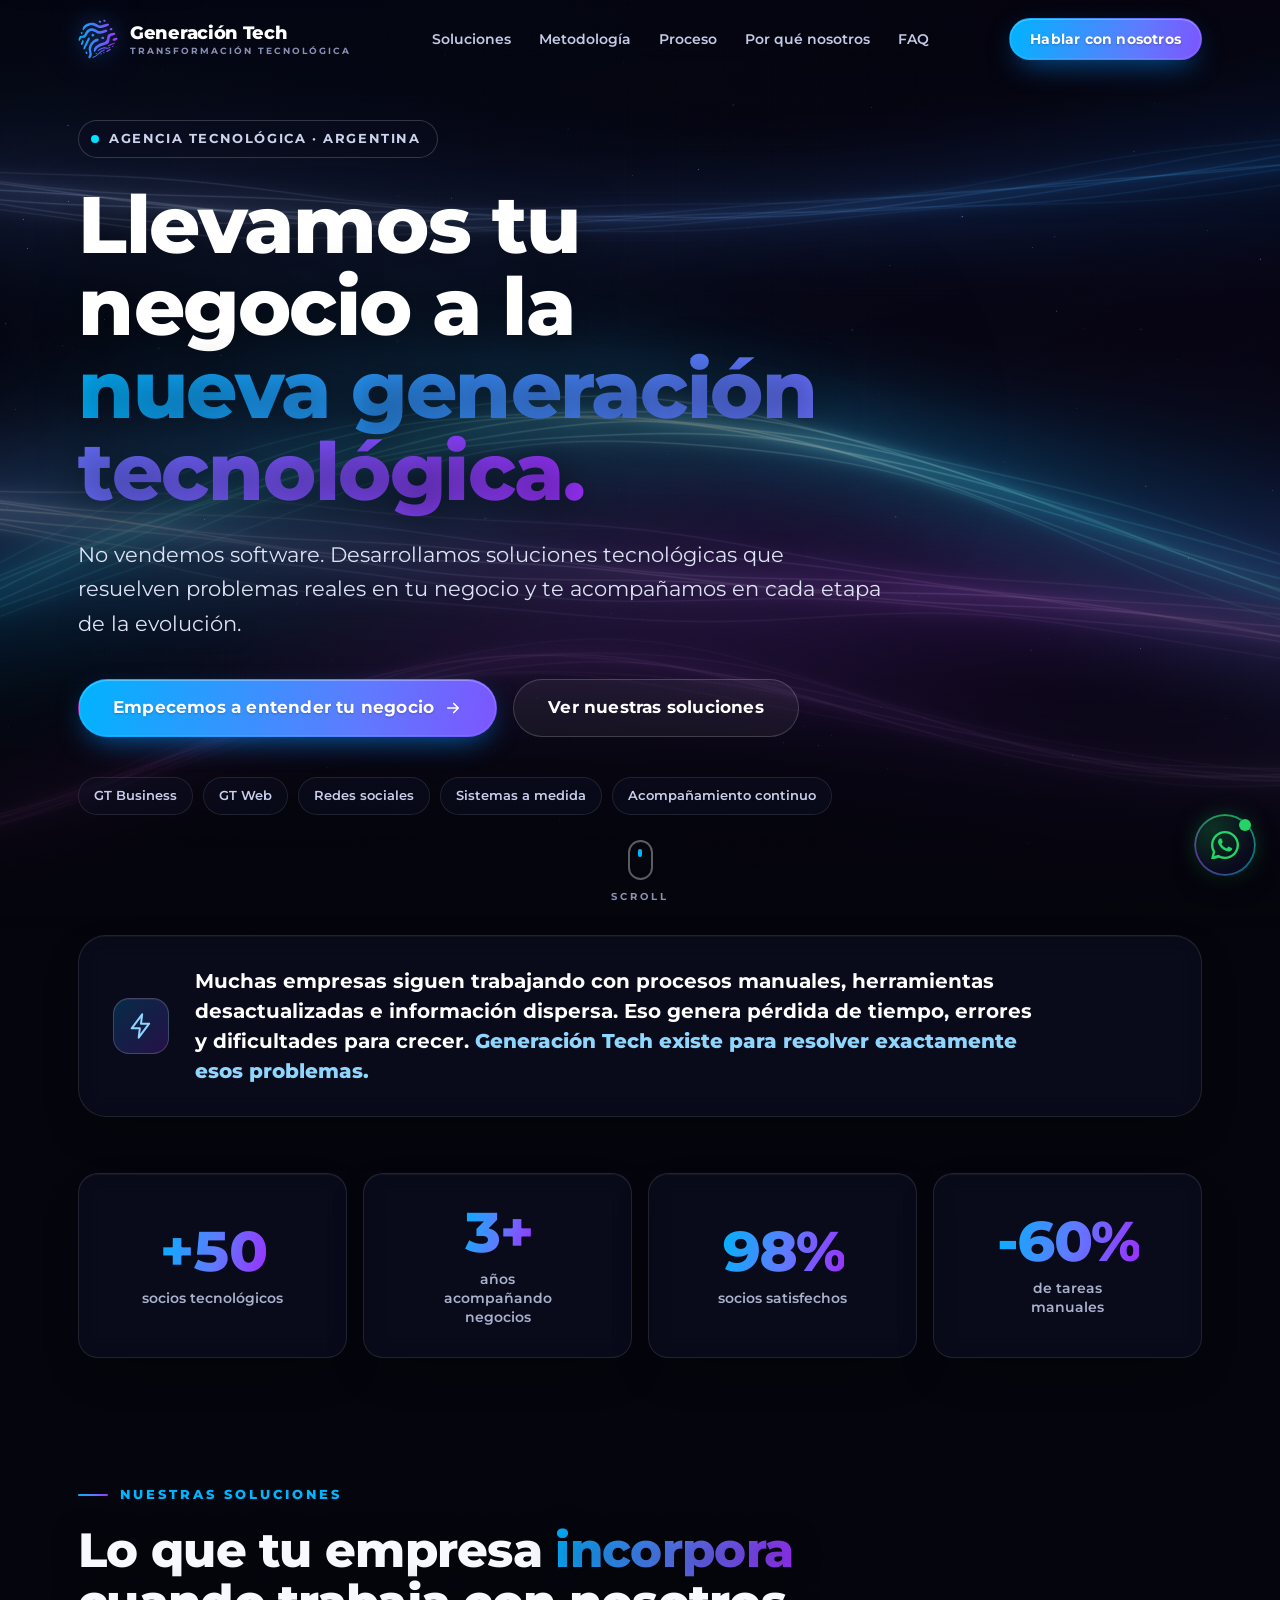
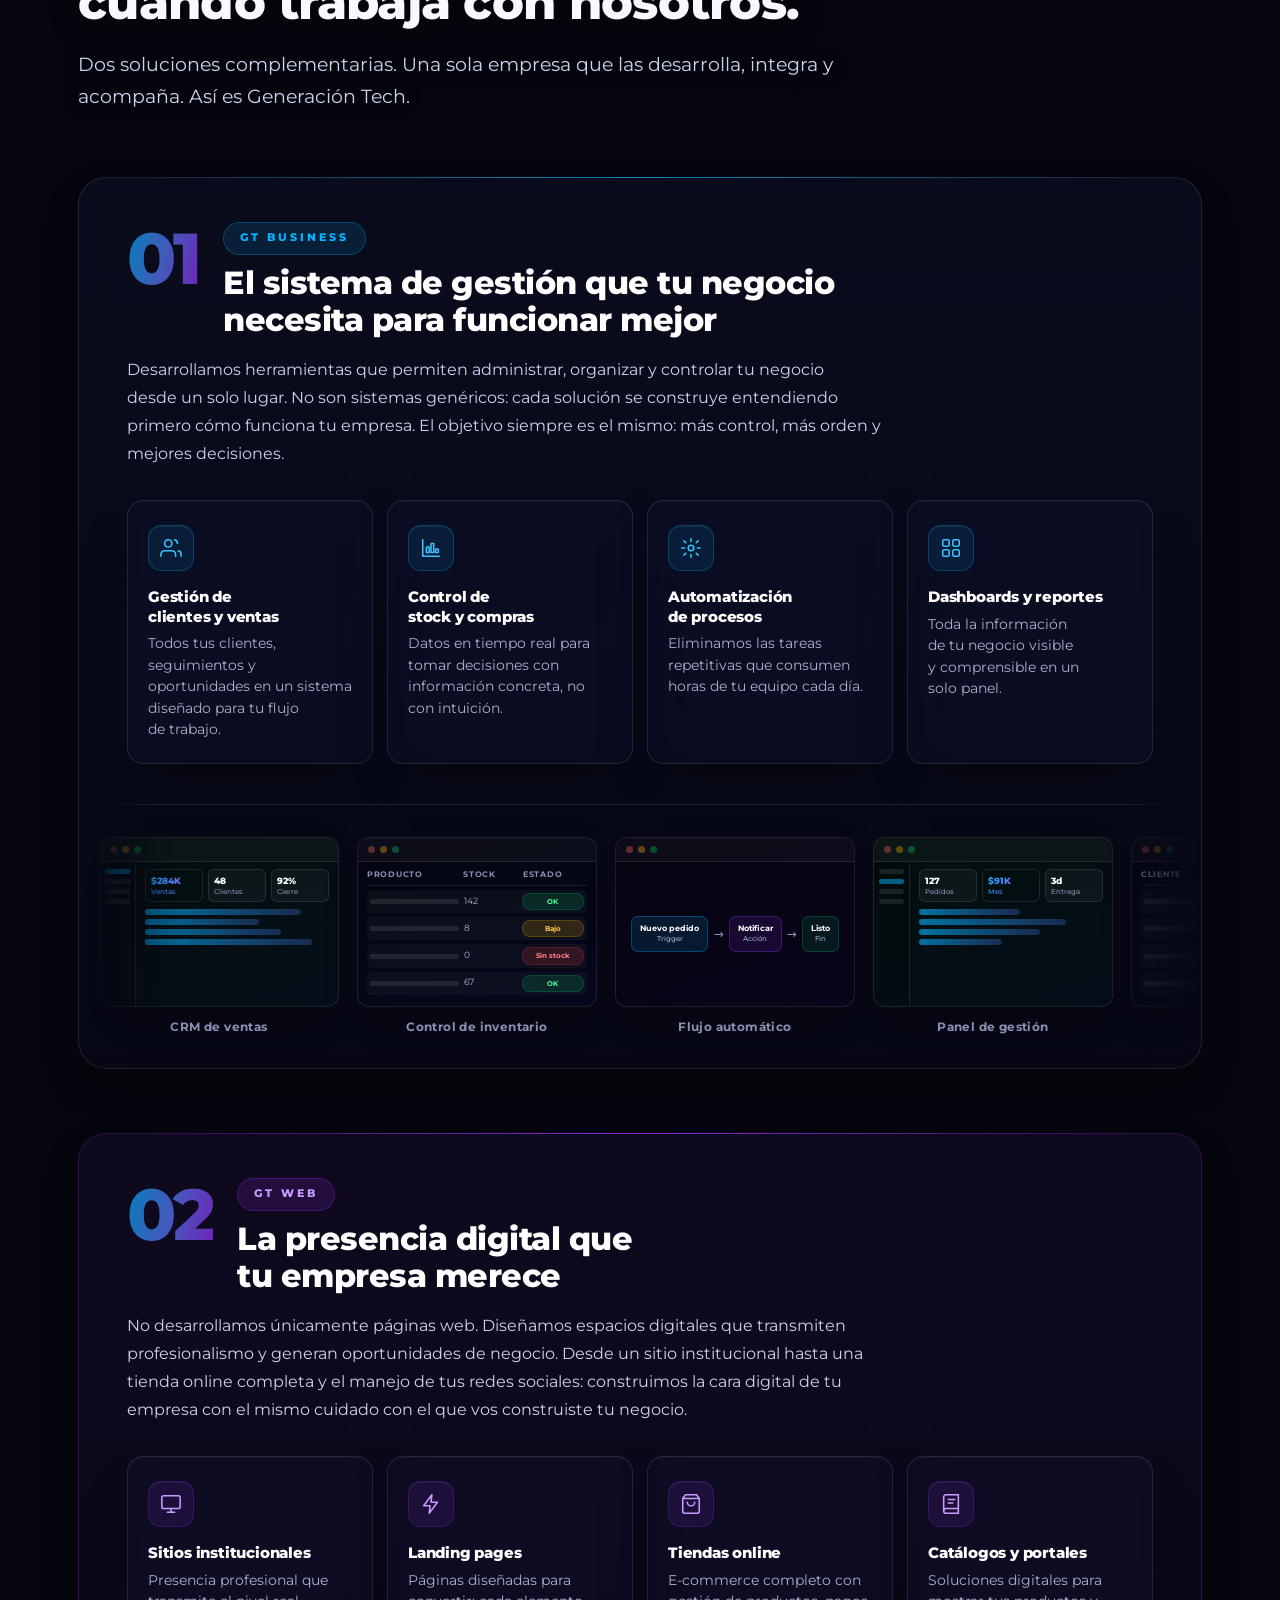
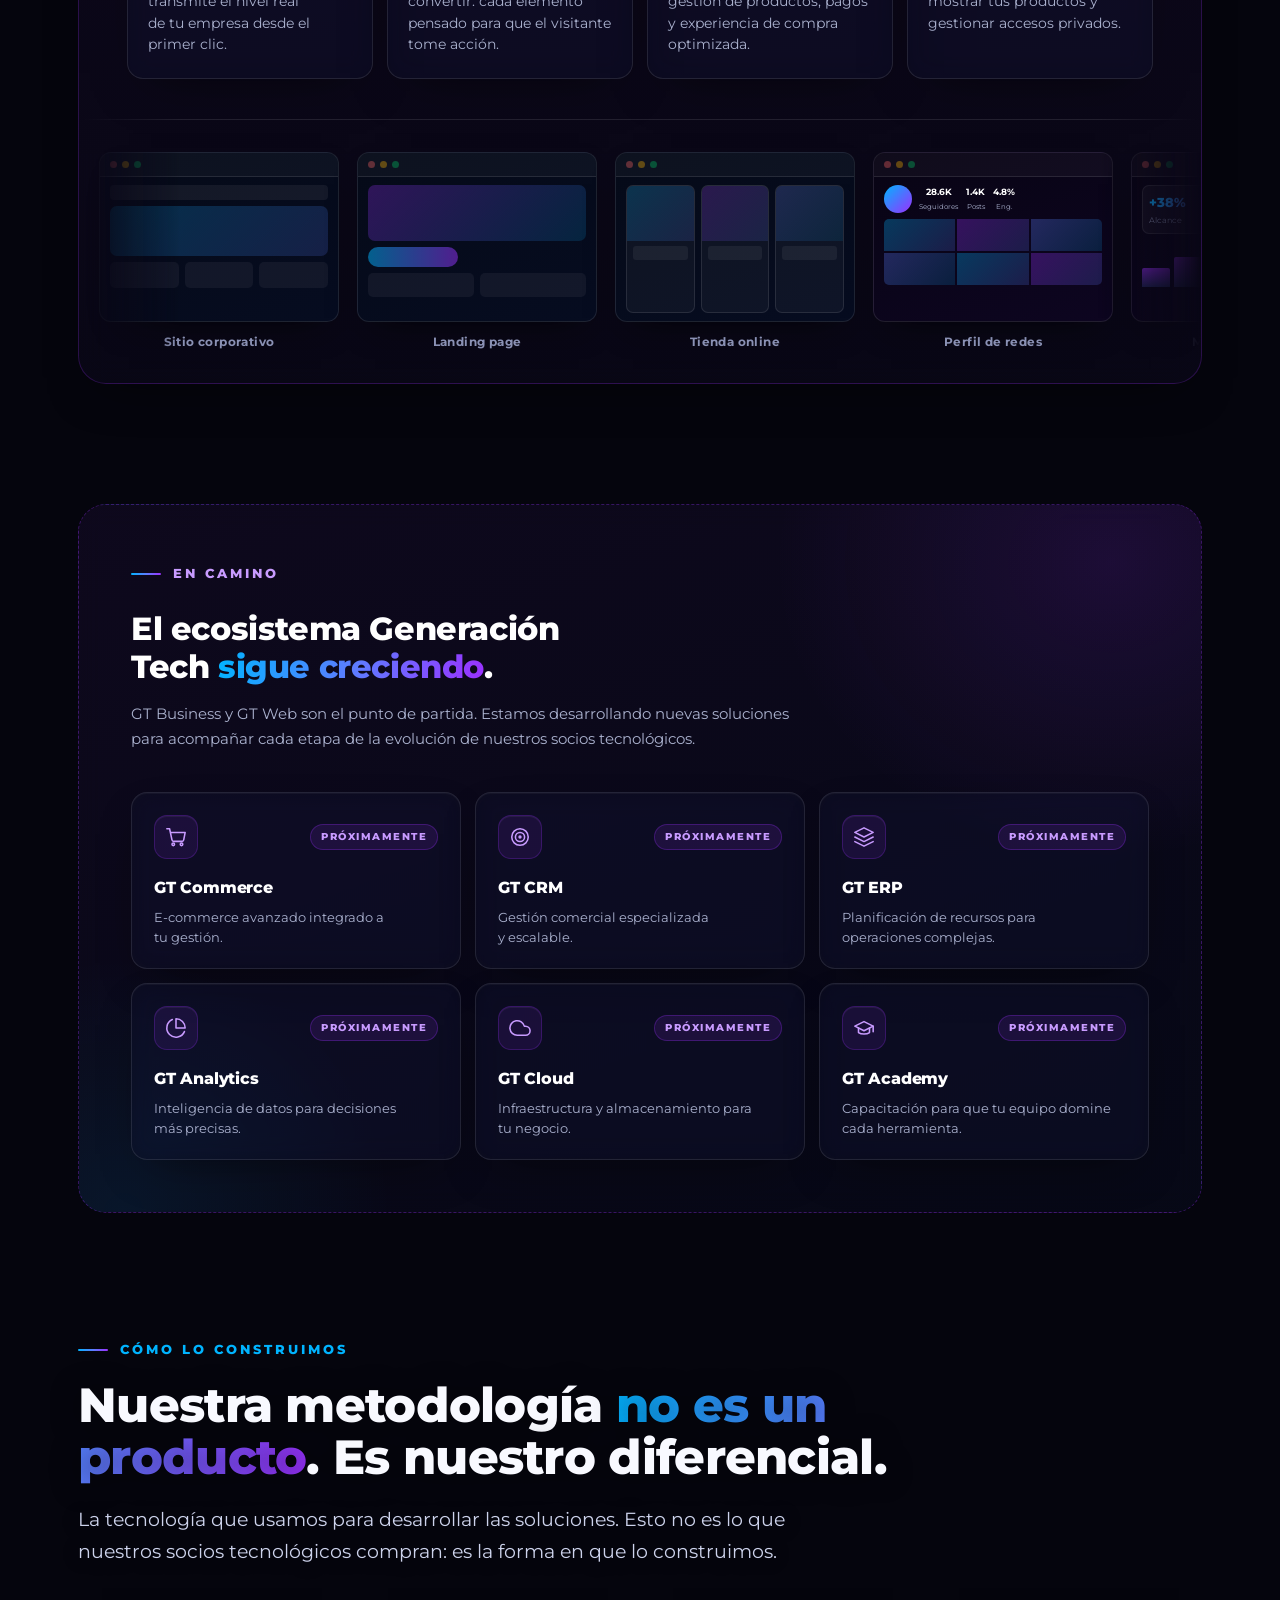
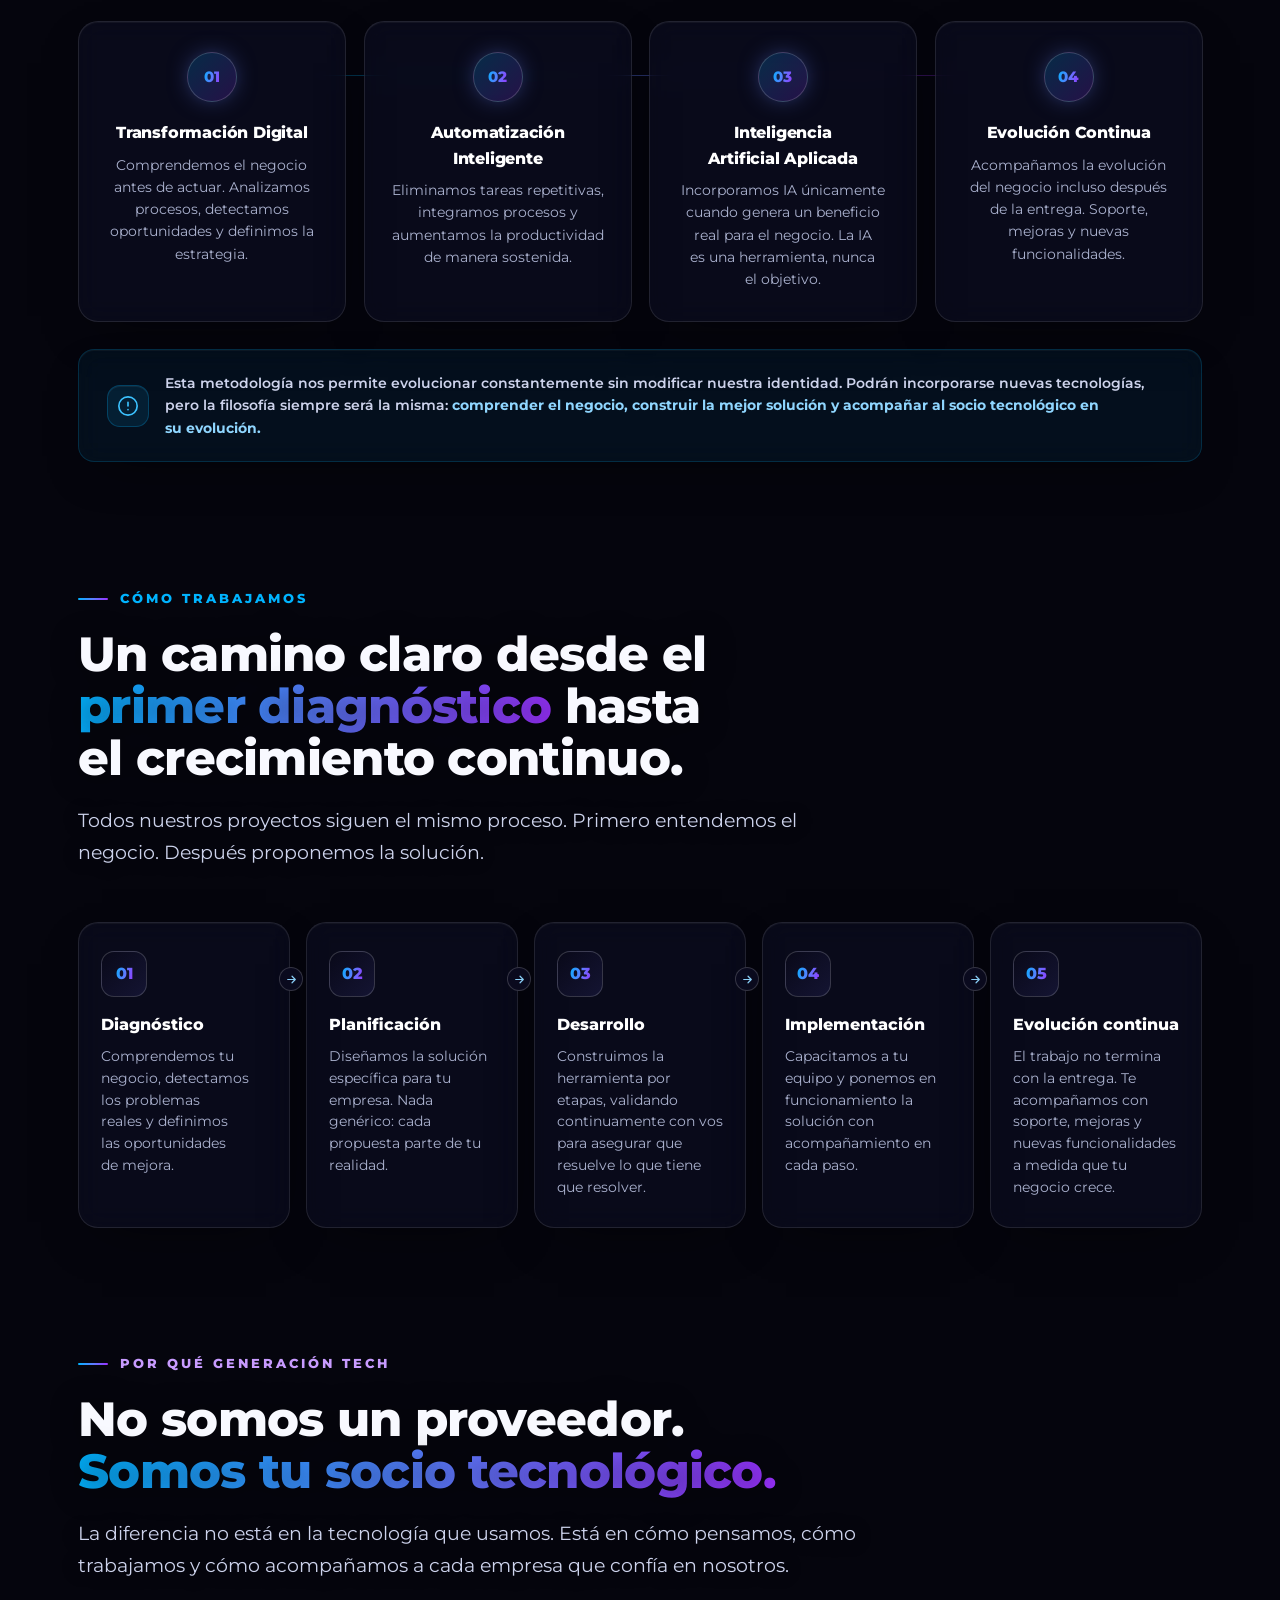
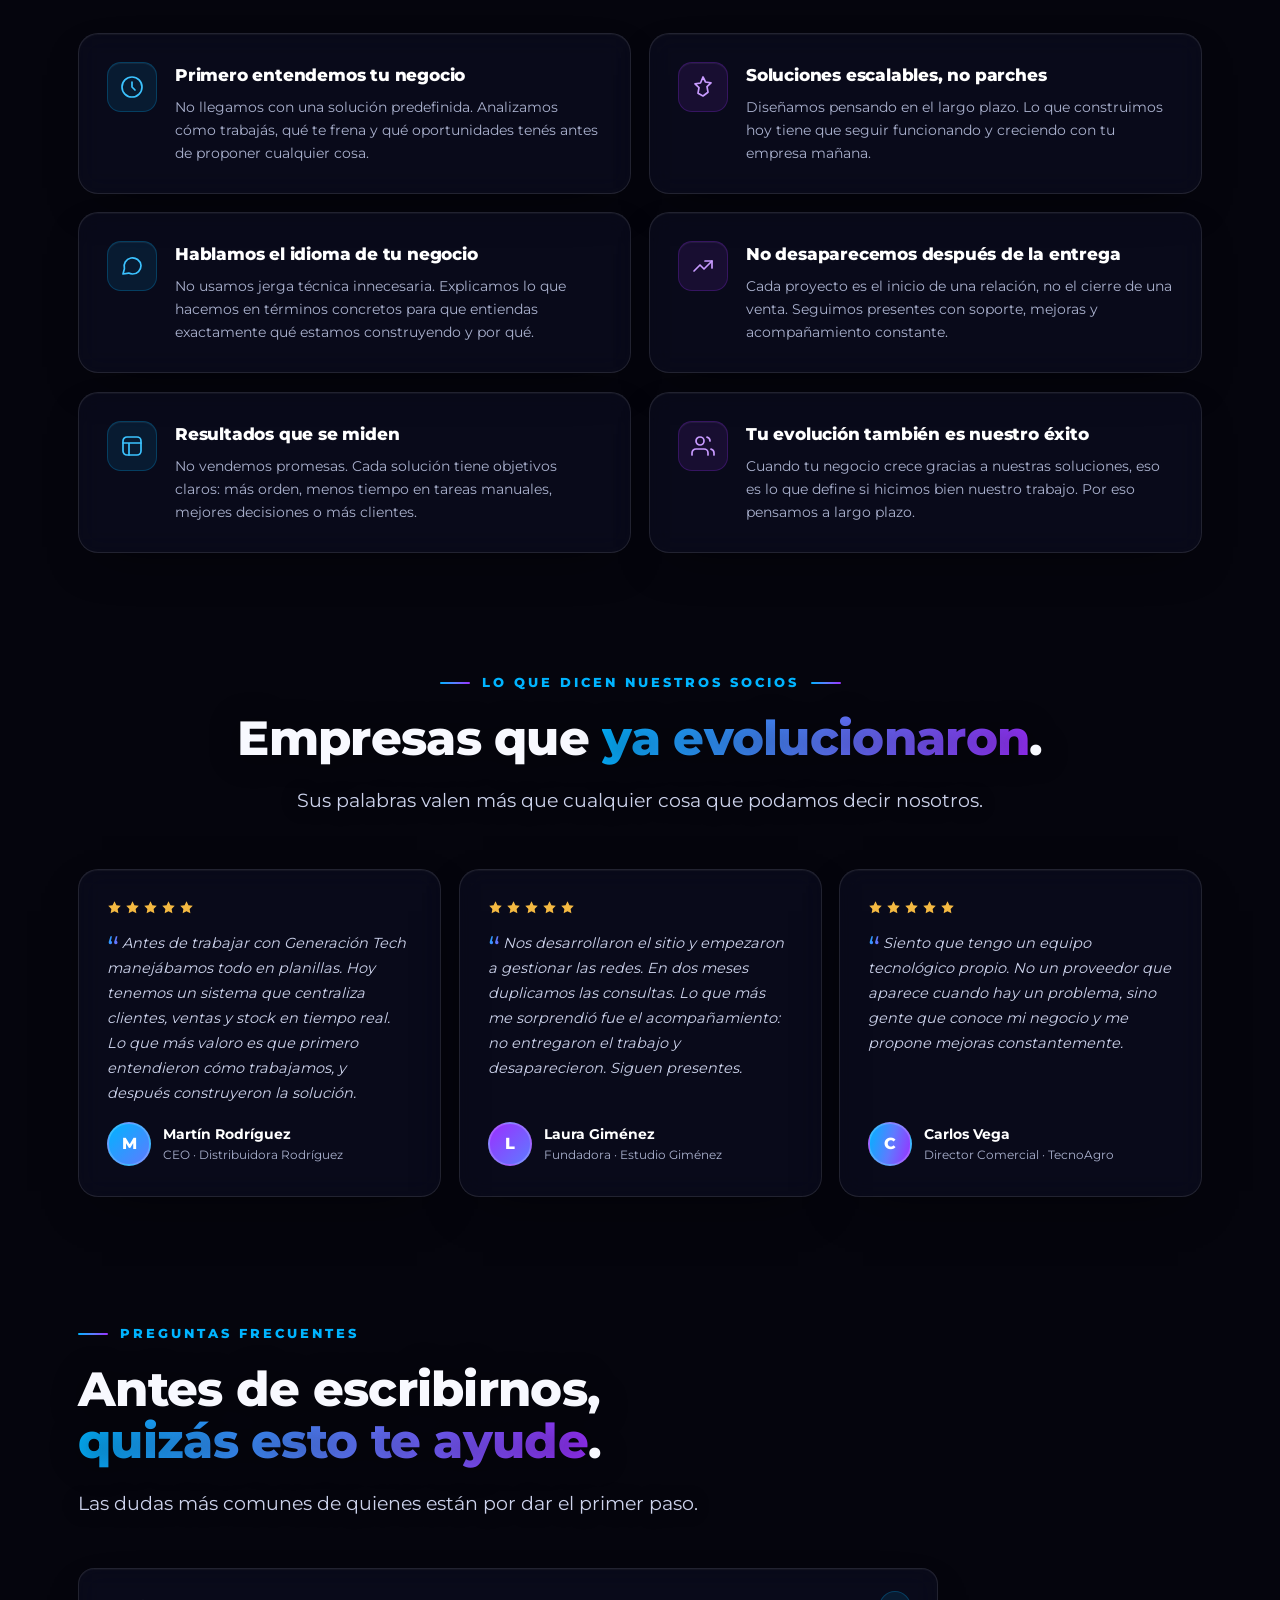
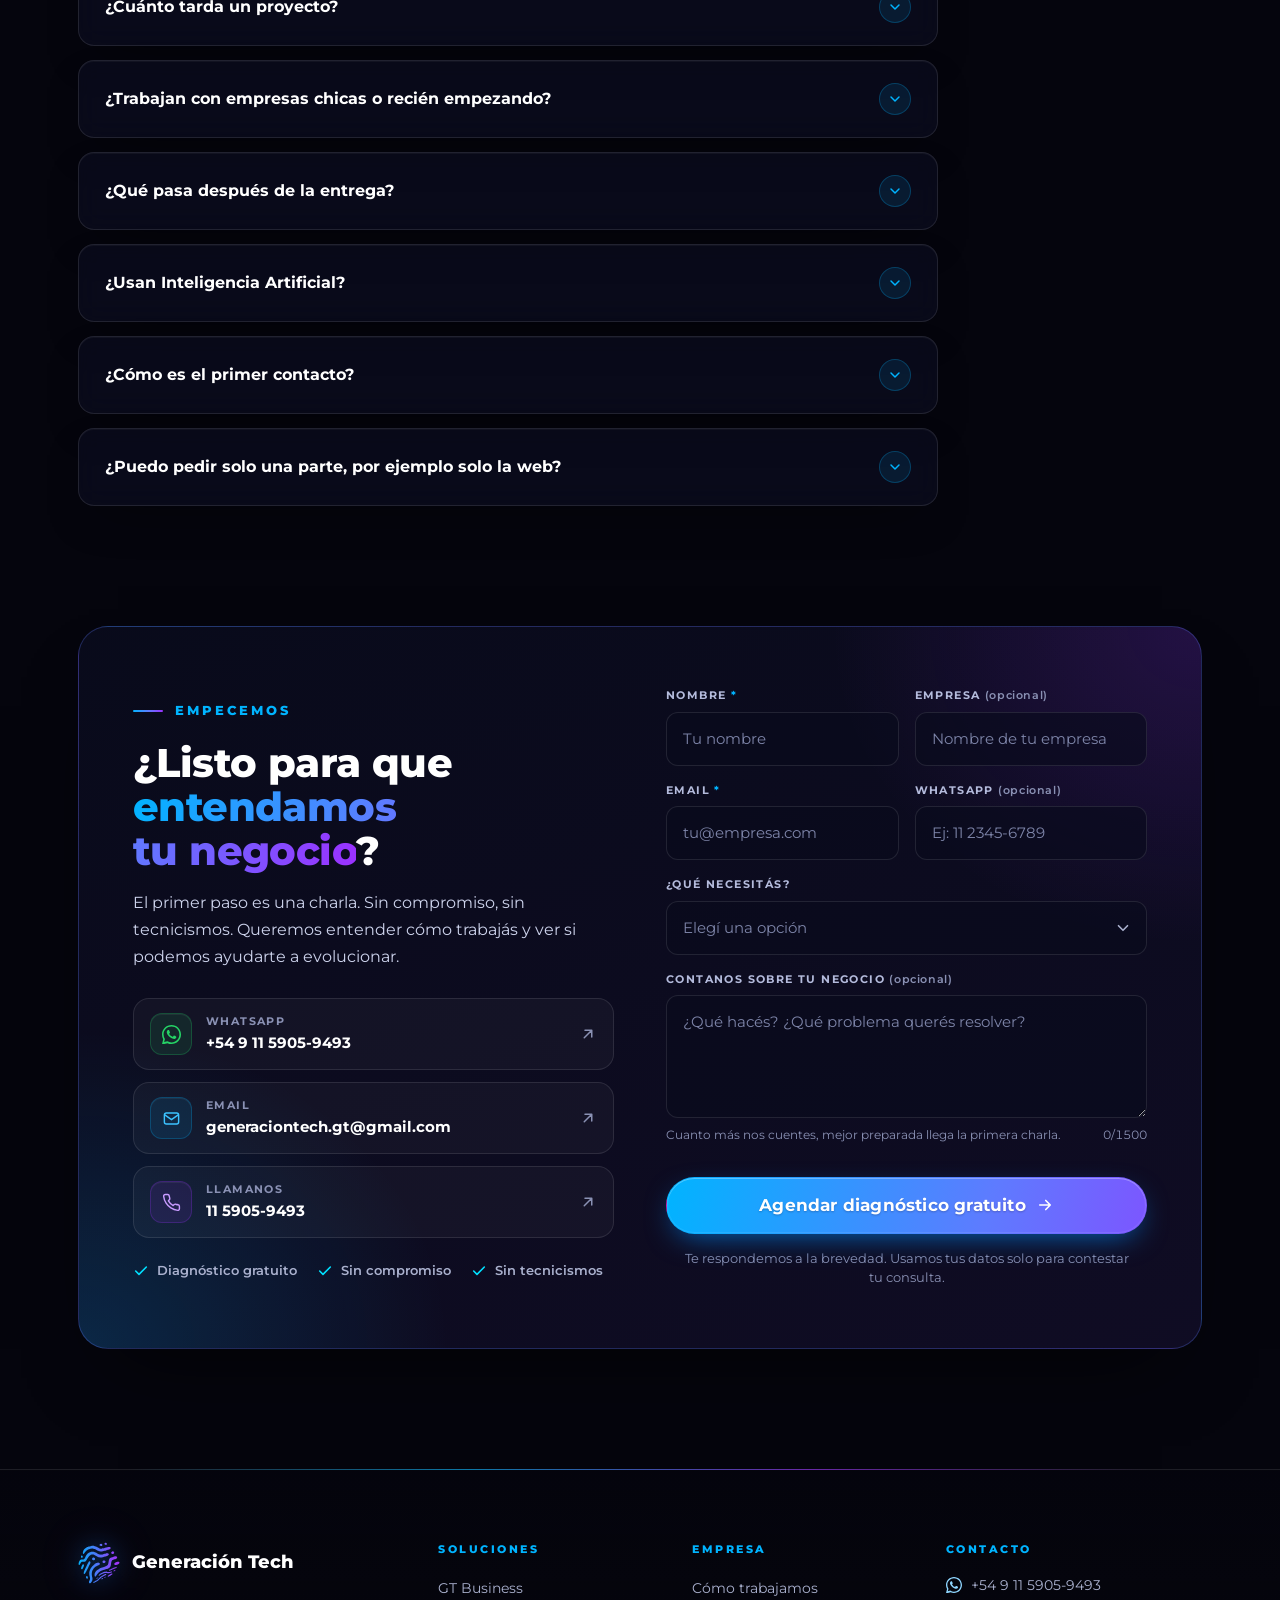
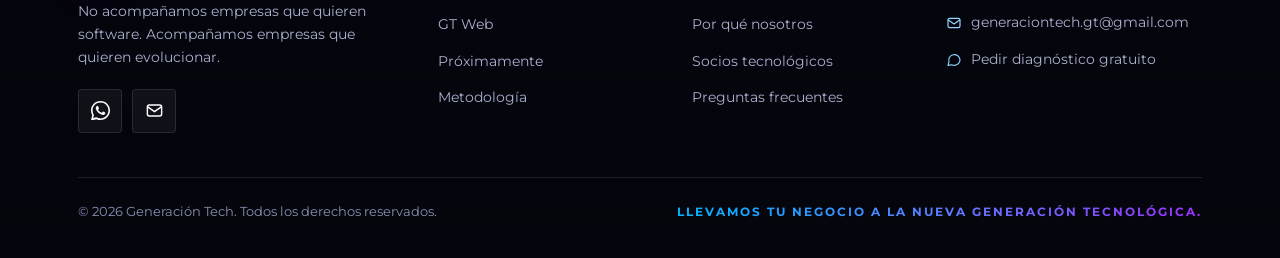
==== commit 42c83fd1: "Nueva versión del sitio (19/10) con dominio generaciontech.com.ar - Rediseño: CSS y JS separados, fo" ====
--- a/index.html
+++ b/index.html
@@ -1,727 +1,777 @@
 <!DOCTYPE html>
-<html lang="es">
+<html lang="es-AR" class="no-js">
 <head>
 <meta charset="UTF-8">
-<meta name="viewport" content="width=device-width, initial-scale=1.0">
+<meta name="viewport" content="width=device-width, initial-scale=1, viewport-fit=cover">
+<script>document.documentElement.className=document.documentElement.className.replace('no-js','js');</script>
+
+<title>Generación Tech | Sistemas de gestión, webs y redes para tu negocio</title>
+<meta name="description" content="Agencia tecnológica en Argentina. Sistemas de gestión a medida (GT Business), sitios y tiendas online (GT Web) y manejo de redes sociales. Pedí tu diagnóstico gratuito.">
+<meta name="author" content="Generación Tech">
+<meta name="robots" content="index, follow, max-image-preview:large, max-snippet:-1, max-video-preview:-1">
 <meta name="theme-color" content="#05050d">
-<title>Generación Tech — Software a medida, automatización y presencia digital para tu empresa</title>
-<meta name="description" content="Agencia de transformación tecnológica. Creamos el software a medida que ordena tu empresa por dentro (CRM, ventas, stock, automatización) y potenciamos tu presencia en redes por fuera (web, marketing, marca).">
+<meta name="color-scheme" content="dark">
+<meta name="format-detection" content="telephone=no">
+<link rel="canonical" href="https://generaciontech.com.ar/">
+
+<!-- Fuente principal (latin cubre el español completo) + estilos -->
+<link rel="preload" href="assets/montserrat-latin.woff2" as="font" type="font/woff2" crossorigin>
+<link rel="stylesheet" href="css/styles.css">
+
+<!-- Íconos -->
+<link rel="icon" href="assets/img/logo.svg" type="image/svg+xml">
+<link rel="icon" href="assets/img/favicon-32.png" sizes="32x32" type="image/png">
+<link rel="apple-touch-icon" href="assets/img/apple-touch-icon.png">
+<link rel="manifest" href="site.webmanifest">
+<link rel="sitemap" type="application/xml" href="sitemap.xml">
+
+<!-- Open Graph / Facebook / WhatsApp / LinkedIn -->
+<meta property="og:type" content="website">
+<meta property="og:url" content="https://generaciontech.com.ar/">
+<meta property="og:site_name" content="Generación Tech">
+<meta property="og:locale" content="es_AR">
 <meta property="og:title" content="Generación Tech — Llevamos tu negocio a la nueva generación tecnológica">
-<meta property="og:description" content="Software a medida y automatización por dentro. Web, marketing y redes por fuera. Una sola marca para modernizar tu empresa.">
-<meta property="og:type" content="website">
-<link rel="icon" type="image/png" href="assets/logo.png">
-
-<style>
-/* ============================================================
-   GENERACIÓN TECH · LANDING DE VENTAS
-   Dark mode · degradado azul→violeta · Montserrat
-   Guía aplicada: ui-ux-pro-max (a11y, motion, forms, layout)
-   ============================================================ */
-@font-face{font-family:'Montserrat';font-style:normal;font-weight:100 900;font-display:swap;
-  src:url(assets/montserrat-latin.woff2) format('woff2');
-  unicode-range:U+0000-00FF,U+0131,U+0152-0153,U+02BB-02BC,U+02C6,U+02DA,U+02DC,U+0304,U+0308,U+0329,U+2000-206F,U+2074,U+20AC,U+2122,U+2191,U+2193,U+2212,U+2215,U+FEFF,U+FFFD;}
-@font-face{font-family:'Montserrat';font-style:normal;font-weight:100 900;font-display:swap;
-  src:url(assets/montserrat-latinext.woff2) format('woff2');
-  unicode-range:U+0100-02AF,U+0304,U+0308,U+0329,U+1E00-1E9F,U+1EF2-1EFF,U+2020,U+20A0-20AB,U+20AD-20C0,U+2113,U+2C60-2C7F,U+A720-A7FF;}
-
-:root{
-  --ink:#0A0A1A; --night:#1A1A3E; --blue:#00B4FF; --violet:#9B30FF; --indigo:#5E7BFF;
-  --white:#F8F9FF; --txt:#E7EAF6; --muted:#aab1ce; --faint:#7c83a6;
-  --glass:rgba(255,255,255,.05); --glass-2:rgba(255,255,255,.08); --line:rgba(255,255,255,.10);
-  --grad:linear-gradient(105deg,#00B4FF 0%,#5E7BFF 52%,#9B30FF 100%);
-  --grad-bar:linear-gradient(90deg,#00E0FF 0%,#00B4FF 24%,#5E7BFF 58%,#9B30FF 82%,#C724B1 100%);
-  --maxw:1180px;
+<meta property="og:description" content="Sistemas de gestión a medida, sitios y tiendas online y manejo de redes sociales. Primero entendemos tu negocio; después construimos la solución.">
+<meta property="og:image" content="https://generaciontech.com.ar/assets/img/og-cover.jpg">
+<meta property="og:image:type" content="image/jpeg">
+<meta property="og:image:width" content="1200">
+<meta property="og:image:height" content="630">
+<meta property="og:image:alt" content="Generación Tech: llevamos tu negocio a la nueva generación tecnológica">
+
+<!-- Twitter / X -->
+<meta name="twitter:card" content="summary_large_image">
+<meta name="twitter:title" content="Generación Tech — Llevamos tu negocio a la nueva generación tecnológica">
+<meta name="twitter:description" content="Sistemas de gestión a medida, webs, tiendas online y redes sociales, con acompañamiento continuo.">
+<meta name="twitter:image" content="https://generaciontech.com.ar/assets/img/og-cover.jpg">
+<meta name="twitter:image:alt" content="Generación Tech: llevamos tu negocio a la nueva generación tecnológica">
+
+<!-- Datos estructurados (Schema.org) -->
+<script type="application/ld+json">
+{
+  "@context": "https://schema.org",
+  "@graph": [
+    {
+      "@type": "ProfessionalService",
+      "@id": "https://generaciontech.com.ar/#organization",
+      "name": "Generación Tech",
+      "alternateName": "GT",
+      "description": "Agencia tecnológica que desarrolla sistemas de gestión a medida, sitios y tiendas online y gestiona redes sociales para empresas, PyMEs y emprendedores.",
+      "url": "https://generaciontech.com.ar/",
+      "logo": "https://generaciontech.com.ar/assets/img/logo-512.png",
+      "image": "https://generaciontech.com.ar/assets/img/og-cover.jpg",
+      "email": "generaciontech.gt@gmail.com",
+      "telephone": "+54 9 11 5905-9493",
+      "slogan": "Llevamos tu negocio a la nueva generación tecnológica.",
+      "areaServed": { "@type": "Country", "name": "Argentina" },
+      "address": { "@type": "PostalAddress", "addressCountry": "AR" },
+      "knowsLanguage": "es",
+      "contactPoint": [{
+        "@type": "ContactPoint",
+        "contactType": "customer service",
+        "email": "generaciontech.gt@gmail.com",
+        "telephone": "+54 9 11 5905-9493",
+        "availableLanguage": "es"
+      }],
+      "hasOfferCatalog": {
+        "@type": "OfferCatalog",
+        "name": "Soluciones Generación Tech",
+        "itemListElement": [
+          { "@type": "Offer", "itemOffered": { "@type": "Service", "name": "GT Business — Sistemas de gestión a medida", "description": "Gestión de clientes y ventas, control de stock y compras, automatización de procesos y dashboards personalizados." } },
+          { "@type": "Offer", "itemOffered": { "@type": "Service", "name": "GT Web — Presencia digital profesional", "description": "Sitios institucionales, landing pages, tiendas online, catálogos y portales." } },
+          { "@type": "Offer", "itemOffered": { "@type": "Service", "name": "Manejo de redes sociales", "description": "Gestión de perfiles, contenido y métricas para que tu marca crezca en redes." } }
+        ]
+      }
+    },
+    {
+      "@type": "WebSite",
+      "@id": "https://generaciontech.com.ar/#website",
+      "url": "https://generaciontech.com.ar/",
+      "name": "Generación Tech",
+      "publisher": { "@id": "https://generaciontech.com.ar/#organization" },
+      "inLanguage": "es-AR"
+    },
+    {
+      "@type": "FAQPage",
+      "@id": "https://generaciontech.com.ar/#faq",
+      "mainEntity": [
+        { "@type": "Question", "name": "¿Cuánto tarda un proyecto?", "acceptedAnswer": { "@type": "Answer", "text": "Depende de la solución. Una landing page puede estar lista en 1-2 semanas; un sistema de gestión a medida puede tomar 4-8 semanas según la complejidad. En el diagnóstico inicial te damos un plazo concreto antes de empezar." } },
+        { "@type": "Question", "name": "¿Trabajan con empresas chicas o recién empezando?", "acceptedAnswer": { "@type": "Answer", "text": "Sí. Trabajamos con empresas, PyMEs y emprendedores. Creemos que ninguna empresa debería quedarse atrás por no tener acceso a tecnología moderna, así que adaptamos cada solución al tamaño y al momento de tu negocio." } },
+        { "@type": "Question", "name": "¿Qué pasa después de la entrega?", "acceptedAnswer": { "@type": "Answer", "text": "No desaparecemos. Cada proyecto es el inicio de una relación, no el cierre de una venta. Seguimos disponibles para soporte, mejoras y nuevas funcionalidades a medida que tu negocio evoluciona." } },
+        { "@type": "Question", "name": "¿Usan Inteligencia Artificial?", "acceptedAnswer": { "@type": "Answer", "text": "La incorporamos cuando genera un beneficio real y concreto para tu negocio. Para nosotros la IA es una herramienta más dentro de nuestra metodología de trabajo, nunca el objetivo de la solución que te entregamos." } },
+        { "@type": "Question", "name": "¿Cómo es el primer contacto?", "acceptedAnswer": { "@type": "Answer", "text": "Una charla sin compromiso. Te escuchamos, entendemos tu negocio y, si vemos que podemos ayudarte, te proponemos una solución concreta. Nunca empezamos a desarrollar sin antes comprender tu operación." } },
+        { "@type": "Question", "name": "¿Puedo pedir solo una parte, por ejemplo solo la web?", "acceptedAnswer": { "@type": "Answer", "text": "Por supuesto. GT Business y GT Web son soluciones independientes. Podés empezar por una y sumar la otra más adelante, o trabajar las dos en paralelo si tu negocio lo necesita." } }
+      ]
+    }
+  ]
 }
-*{margin:0;padding:0;box-sizing:border-box;}
-html{scroll-behavior:smooth;}
-body{background:#05050d;font-family:'Montserrat',-apple-system,Segoe UI,Arial,sans-serif;
-  color:var(--txt);-webkit-font-smoothing:antialiased;text-rendering:optimizeLegibility;
-  overflow-x:hidden;line-height:1.6;font-size:16px;}
-a{color:inherit;text-decoration:none;}
-img{max-width:100%;display:block;}
-::selection{background:rgba(0,180,255,.32);color:#fff;}
-:focus-visible{outline:2px solid var(--blue);outline-offset:3px;border-radius:6px;}
-::-webkit-scrollbar{width:11px;}
-::-webkit-scrollbar-track{background:#05050d;}
-::-webkit-scrollbar-thumb{background:linear-gradient(180deg,#00B4FF,#9B30FF);border-radius:20px;border:3px solid #05050d;}
-
-/* ---------- Barra de progreso de scroll ---------- */
-.progress{position:fixed;top:0;left:0;height:3px;width:100%;transform-origin:0 50%;transform:scaleX(0);
-  background:var(--grad-bar);z-index:200;will-change:transform;}
-
-/* ============================================================
-   FONDO DE VIDEO en loop sin costura (crossfade de 2 videos)
-   ============================================================ */
-.bg-stage{position:fixed;inset:0;z-index:-3;overflow:hidden;background:
-  radial-gradient(60% 50% at 18% 8%,rgba(0,180,255,.12),transparent 60%),
-  radial-gradient(55% 50% at 86% 92%,rgba(155,48,255,.12),transparent 60%),#05050d;}
-.bg-video{position:absolute;inset:0;width:100%;height:100%;object-fit:cover;opacity:0;transition:opacity 1s linear;will-change:opacity;}
-.bg-video.show{opacity:1;}
-.bg-veil{position:fixed;inset:0;z-index:-2;pointer-events:none;
-  background:
-    linear-gradient(180deg,rgba(5,5,13,.46) 0%,rgba(5,5,13,.36) 42%,rgba(5,5,13,.60) 100%),
-    radial-gradient(120% 85% at 50% 0%,transparent 34%,rgba(5,5,13,.40) 100%);}
-.bg-grid{position:fixed;inset:0;z-index:-1;pointer-events:none;opacity:.5;
-  background-image:linear-gradient(rgba(255,255,255,.02) 1px,transparent 1px),
-    linear-gradient(90deg,rgba(255,255,255,.02) 1px,transparent 1px);background-size:46px 46px;
-  -webkit-mask-image:radial-gradient(circle at 50% 24%,#000,transparent 82%);
-          mask-image:radial-gradient(circle at 50% 24%,#000,transparent 82%);}
-
-/* ============================================================
-   UTILIDADES
-   ============================================================ */
-.container{width:100%;max-width:var(--maxw);margin:0 auto;padding:0 28px;}
-.grad{background:var(--grad);-webkit-background-clip:text;background-clip:text;color:transparent;-webkit-text-fill-color:transparent;}
-.section{position:relative;padding:120px 0;}
-.eyebrow{display:inline-flex;align-items:center;gap:12px;font-size:12.5px;font-weight:800;
-  letter-spacing:3px;text-transform:uppercase;color:var(--blue);margin-bottom:20px;}
-.eyebrow .ln{height:2px;width:30px;background:var(--grad);border-radius:2px;}
-.eyebrow.violet{color:#c89bff;}
-.section-title{font-size:clamp(29px,4.6vw,48px);font-weight:800;line-height:1.07;letter-spacing:-.7px;
-  color:var(--white);margin-bottom:20px;max-width:20ch;text-shadow:0 2px 30px rgba(0,0,0,.4);}
-.lead{font-size:clamp(15.5px,1.7vw,18.5px);line-height:1.75;color:#cdd3ec;max-width:60ch;
-  text-shadow:0 1px 20px rgba(0,0,0,.4);}
-.center{text-align:center;}
-.center .section-title,.center .lead{margin-left:auto;margin-right:auto;}
-.center .eyebrow{justify-content:center;}
-
-/* ---------- Botones ---------- */
-.btn{display:inline-flex;align-items:center;justify-content:center;gap:10px;font-family:inherit;
-  font-size:15.5px;font-weight:700;padding:15px 28px;min-height:50px;border-radius:40px;cursor:pointer;
-  border:1px solid transparent;transition:transform .25s cubic-bezier(.2,.8,.2,1),box-shadow .25s,background .25s,border-color .25s;
-  white-space:nowrap;letter-spacing:.2px;}
-.btn svg{width:18px;height:18px;flex:0 0 auto;}
-.btn-primary{background:var(--grad);color:#fff;box-shadow:0 10px 30px rgba(0,120,255,.32),0 0 0 1px rgba(255,255,255,.06) inset;}
-.btn-primary:hover{transform:translateY(-3px);box-shadow:0 16px 44px rgba(80,60,255,.46);}
-.btn-ghost{background:rgba(255,255,255,.05);border-color:var(--line);color:#fff;backdrop-filter:blur(8px);}
-.btn-ghost:hover{transform:translateY(-3px);border-color:rgba(0,180,255,.55);background:rgba(0,180,255,.09);}
-.btn-lg{font-size:16.5px;padding:18px 34px;min-height:56px;}
-
-/* ============================================================
-   NAVBAR
-   ============================================================ */
-.nav{position:fixed;top:0;left:0;right:0;z-index:100;padding:18px 0;
-  transition:background .35s,backdrop-filter .35s,border-color .35s,padding .35s;border-bottom:1px solid transparent;}
-.nav.scrolled{background:rgba(8,8,20,.74);backdrop-filter:blur(18px) saturate(140%);
-  -webkit-backdrop-filter:blur(18px) saturate(140%);border-bottom-color:var(--line);padding:11px 0;}
-.nav .container{display:flex;align-items:center;justify-content:space-between;gap:24px;}
-.brand-lock{display:flex;align-items:center;gap:12px;}
-.brand-lock .mark{width:38px;height:38px;object-fit:contain;mix-blend-mode:screen;
-  filter:drop-shadow(0 0 10px rgba(0,180,255,.35));flex:0 0 auto;}
-.brand-lock .wm{font-size:18px;font-weight:800;letter-spacing:-.3px;color:#fff;line-height:1;}
-.brand-lock .wm small{display:block;font-size:9px;font-weight:700;letter-spacing:3px;color:var(--faint);text-transform:uppercase;margin-top:3px;}
-.nav-links{display:flex;align-items:center;gap:4px;}
-.nav-links a{font-size:14.5px;font-weight:600;color:#c4cae6;padding:9px 15px;border-radius:30px;transition:color .2s,background .2s;}
-.nav-links a:hover{color:#fff;}
-.nav-links a.active{color:#fff;background:rgba(255,255,255,.07);}
-.nav-cta{display:flex;align-items:center;gap:14px;}
-.nav-toggle{display:none;width:46px;height:46px;border-radius:12px;border:1px solid var(--line);
-  background:rgba(255,255,255,.05);cursor:pointer;flex-direction:column;justify-content:center;align-items:center;gap:5px;}
-.nav-toggle span{width:20px;height:2px;background:#fff;border-radius:2px;transition:.3s;}
-.nav.open .nav-toggle span:nth-child(1){transform:translateY(7px) rotate(45deg);}
-.nav.open .nav-toggle span:nth-child(2){opacity:0;}
-.nav.open .nav-toggle span:nth-child(3){transform:translateY(-7px) rotate(-45deg);}
-
-/* ============================================================
-   HERO
-   ============================================================ */
-.hero{position:relative;min-height:100svh;display:flex;align-items:center;padding:124px 0 96px;overflow:hidden;}
-.hero::after{content:"";position:absolute;inset:0;pointer-events:none;z-index:0;
-  background:radial-gradient(78% 60% at 50% 42%,transparent 32%,rgba(5,5,13,.5) 100%),
-    linear-gradient(180deg,rgba(5,5,13,.5) 0%,transparent 24%,transparent 60%,rgba(5,5,13,.9) 100%);}
-.hero-inner{position:relative;z-index:2;max-width:940px;}
-.hero-badge{display:inline-flex;align-items:center;gap:10px;font-size:12.5px;font-weight:700;letter-spacing:1.4px;
-  text-transform:uppercase;color:#d7dcf6;padding:9px 18px;border-radius:40px;margin-bottom:28px;backdrop-filter:blur(6px);
-  background:linear-gradient(105deg,rgba(0,180,255,.16),rgba(155,48,255,.16));border:1px solid rgba(0,180,255,.35);}
-.hero-badge .pulse{width:8px;height:8px;border-radius:50%;background:var(--blue);box-shadow:0 0 0 0 rgba(0,180,255,.7);animation:pulse 2.2s infinite;}
-@keyframes pulse{0%{box-shadow:0 0 0 0 rgba(0,180,255,.6);}70%{box-shadow:0 0 0 12px rgba(0,180,255,0);}100%{box-shadow:0 0 0 0 rgba(0,180,255,0);}}
-.hero h1{font-size:clamp(38px,7vw,80px);font-weight:800;line-height:1.03;letter-spacing:-1.5px;color:#fff;margin-bottom:24px;text-shadow:0 4px 40px rgba(0,0,0,.55);}
-.hero p.sub{font-size:clamp(16px,2vw,21px);line-height:1.65;color:#dde2f4;max-width:62ch;margin-bottom:38px;text-shadow:0 2px 22px rgba(0,0,0,.55);}
-.hero-actions{display:flex;flex-wrap:wrap;gap:16px;align-items:center;margin-bottom:40px;}
-.hero-chips{display:flex;flex-wrap:wrap;gap:10px;}
-.hero-chips span{font-size:12.5px;font-weight:600;color:#c9cfeb;background:rgba(255,255,255,.06);
-  border:1px solid var(--line);border-radius:30px;padding:8px 15px;backdrop-filter:blur(6px);}
-.scroll-cue{position:absolute;bottom:30px;left:50%;transform:translateX(-50%);z-index:2;display:flex;flex-direction:column;
-  align-items:center;gap:9px;color:var(--faint);font-size:10px;font-weight:700;letter-spacing:3px;text-transform:uppercase;}
-.scroll-cue .mouse{width:25px;height:40px;border:2px solid rgba(255,255,255,.35);border-radius:16px;display:flex;justify-content:center;padding-top:7px;}
-.scroll-cue .mouse i{width:4px;height:8px;border-radius:3px;background:var(--blue);animation:wheel 1.8s infinite;}
-@keyframes wheel{0%{opacity:0;transform:translateY(-3px);}40%{opacity:1;}80%{opacity:0;transform:translateY(10px);}100%{opacity:0;}}
-
-/* ============================================================
-   BANDA "PARA QUÉ" (problema → solución)
-   ============================================================ */
-.painband{position:relative;z-index:2;border-top:1px solid var(--line);border-bottom:1px solid var(--line);
-  background:rgba(8,8,20,.55);backdrop-filter:blur(10px);}
-.painband .container{display:flex;align-items:center;gap:26px;padding:30px 28px;flex-wrap:wrap;}
-.painband .pb-ic{width:54px;height:54px;border-radius:15px;flex:0 0 auto;display:flex;align-items:center;justify-content:center;
-  background:linear-gradient(135deg,rgba(0,180,255,.2),rgba(155,48,255,.2));border:1px solid var(--line);}
-.painband .pb-ic svg{width:28px;height:28px;}
-.painband p{font-size:clamp(16px,1.9vw,20px);font-weight:700;color:#fff;line-height:1.5;flex:1;min-width:260px;}
-.painband p b{color:#8fd6ff;font-weight:800;}
-
-/* ============================================================
-   SERVICIOS
-   ============================================================ */
-.track{margin-top:46px;}
-.track + .track{margin-top:54px;}
-.track-head{display:flex;align-items:center;gap:16px;margin-bottom:26px;}
-.track-head .t-ic{width:56px;height:56px;border-radius:16px;flex:0 0 auto;display:flex;align-items:center;justify-content:center;border:1px solid var(--line);}
-.track.int .t-ic{background:linear-gradient(135deg,rgba(0,180,255,.2),rgba(94,123,255,.14));}
-.track.ext .t-ic{background:linear-gradient(135deg,rgba(155,48,255,.2),rgba(94,123,255,.14));}
-.track-head .t-ic svg{width:30px;height:30px;}
-.track-head .tk{font-size:11px;font-weight:800;letter-spacing:2.5px;text-transform:uppercase;margin-bottom:5px;}
-.track.int .tk{color:var(--blue);} .track.ext .tk{color:#c89bff;}
-.track-head h3{font-size:clamp(21px,2.6vw,27px);font-weight:800;color:#fff;letter-spacing:-.3px;line-height:1.15;}
-.cards{display:grid;grid-template-columns:repeat(4,1fr);gap:20px;}
-.scard{position:relative;padding:28px 26px;border-radius:20px;background:var(--glass);border:1px solid var(--line);
-  backdrop-filter:blur(14px);overflow:hidden;transition:transform .4s cubic-bezier(.2,.8,.2,1),border-color .4s,background .4s;}
-.scard::before{content:"";position:absolute;inset:0;opacity:0;transition:opacity .4s;pointer-events:none;}
-.track.int .scard::before{background:radial-gradient(80% 60% at 50% 0%,rgba(0,180,255,.12),transparent 70%);}
-.track.ext .scard::before{background:radial-gradient(80% 60% at 50% 0%,rgba(155,48,255,.12),transparent 70%);}
-.scard:hover{transform:translateY(-6px);background:var(--glass-2);}
-.scard:hover::before{opacity:1;}
-.track.int .scard:hover{border-color:rgba(0,180,255,.42);}
-.track.ext .scard:hover{border-color:rgba(155,48,255,.42);}
-.scard>*{position:relative;z-index:1;}
-.scard .ic{width:50px;height:50px;border-radius:14px;display:flex;align-items:center;justify-content:center;margin-bottom:18px;border:1px solid var(--line);}
-.track.int .scard .ic{background:rgba(0,180,255,.13);color:var(--blue);}
-.track.ext .scard .ic{background:rgba(155,48,255,.14);color:#c89bff;}
-.scard .ic svg{width:25px;height:25px;}
-.scard h4{font-size:17px;font-weight:800;color:#fff;margin-bottom:9px;letter-spacing:-.2px;}
-.scard p{font-size:13.7px;line-height:1.62;color:var(--muted);}
-
-/* ============================================================
-   CÓMO TRABAJAMOS
-   ============================================================ */
-.steps{display:grid;grid-template-columns:repeat(4,1fr);gap:20px;margin-top:52px;counter-reset:step;}
-.pstep{position:relative;padding:30px 26px;border-radius:20px;background:var(--glass);border:1px solid var(--line);backdrop-filter:blur(14px);}
-.pstep .pn{width:46px;height:46px;border-radius:13px;background:linear-gradient(135deg,rgba(10,10,26,.7),rgba(26,26,62,.7));
-  border:1px solid var(--line);display:flex;align-items:center;justify-content:center;font-size:17px;font-weight:800;margin-bottom:18px;box-shadow:0 0 24px rgba(0,120,255,.14);}
-.pstep .pn span{background:var(--grad);-webkit-background-clip:text;background-clip:text;color:transparent;-webkit-text-fill-color:transparent;}
-.pstep h4{font-size:17px;font-weight:800;color:#fff;margin-bottom:9px;}
-.pstep p{font-size:13.7px;line-height:1.62;color:var(--muted);}
-.pstep .arr{position:absolute;top:48px;right:-14px;color:var(--faint);z-index:2;}
-.pstep .arr svg{width:22px;height:22px;}
-.pstep:last-child .arr{display:none;}
-
-/* ============================================================
-   POR QUÉ
-   ============================================================ */
-.why-grid{display:grid;grid-template-columns:repeat(2,1fr);gap:20px;margin-top:50px;}
-.why{display:flex;gap:20px;padding:30px 30px;border-radius:20px;background:var(--glass);border:1px solid var(--line);backdrop-filter:blur(14px);}
-.why .wic{width:52px;height:52px;border-radius:14px;flex:0 0 auto;display:flex;align-items:center;justify-content:center;
-  background:linear-gradient(135deg,rgba(0,180,255,.18),rgba(155,48,255,.18));border:1px solid var(--line);}
-.why .wic svg{width:26px;height:26px;}
-.why h4{font-size:18px;font-weight:800;color:#fff;margin-bottom:8px;letter-spacing:-.2px;}
-.why p{font-size:14px;line-height:1.65;color:var(--muted);}
-
-/* ============================================================
-   CTA FINAL · CONTACTO
-   ============================================================ */
-.contact-wrap{position:relative;border-radius:30px;overflow:hidden;border:1px solid rgba(94,123,255,.26);
-  background:linear-gradient(160deg,rgba(10,12,30,.86),rgba(18,14,40,.86));backdrop-filter:blur(16px);
-  padding:60px 54px;display:grid;grid-template-columns:1.05fr .95fr;gap:52px;align-items:center;}
-.contact-wrap::before{content:"";position:absolute;inset:0;pointer-events:none;
-  background:radial-gradient(60% 80% at 100% 0%,rgba(155,48,255,.17),transparent 55%),
-             radial-gradient(60% 80% at 0% 100%,rgba(0,180,255,.17),transparent 55%);}
-.contact-wrap>*{position:relative;z-index:1;}
-.contact-copy h2{font-size:clamp(28px,3.6vw,42px);font-weight:800;line-height:1.1;letter-spacing:-.6px;color:#fff;margin-bottom:18px;}
-.contact-copy p{font-size:16.5px;line-height:1.7;color:#cdd3ec;margin-bottom:28px;max-width:46ch;}
-.contact-direct{display:flex;flex-direction:column;gap:13px;}
-.contact-direct a{display:inline-flex;align-items:center;gap:13px;font-size:15px;font-weight:600;color:var(--txt);transition:color .2s;}
-.contact-direct a:hover{color:#fff;}
-.contact-direct .ci{width:44px;height:44px;border-radius:12px;flex:0 0 auto;display:flex;align-items:center;justify-content:center;background:rgba(255,255,255,.06);border:1px solid var(--line);}
-.contact-direct .ci svg{width:19px;height:19px;}
-.form{display:grid;gap:15px;}
-.form .row{display:grid;grid-template-columns:1fr 1fr;gap:15px;}
-.field{display:flex;flex-direction:column;gap:7px;min-width:0;}
-.field label{font-size:11.5px;font-weight:700;letter-spacing:1.4px;text-transform:uppercase;color:#aeb5d6;}
-.field label .req{color:var(--blue);}
-.field input,.field textarea,.field select{font-family:inherit;font-size:15.5px;color:#fff;background:rgba(255,255,255,.045);
-  border:1px solid var(--line);border-radius:13px;padding:14px 16px;transition:border-color .2s,background .2s;resize:vertical;width:100%;min-width:0;max-width:100%;}
-.field input::placeholder,.field textarea::placeholder{color:#6a7193;}
-.field input:focus,.field textarea:focus,.field select:focus{outline:none;border-color:rgba(0,180,255,.6);background:rgba(0,180,255,.06);}
-.field select{appearance:none;cursor:pointer;text-overflow:ellipsis;
-  background-image:url("data:image/svg+xml,%3Csvg xmlns='http://www.w3.org/2000/svg' width='14' height='14' fill='none' stroke='%23aab1ce' stroke-width='2'%3E%3Cpath d='M3 5l4 4 4-4'/%3E%3C/svg%3E");background-repeat:no-repeat;background-position:right 16px center;}
-.contact-wrap>*,.form>*,.form .row>*{min-width:0;}
-.form .btn{width:100%;margin-top:6px;}
-.form-note{font-size:12.5px;color:var(--faint);text-align:center;}
-.form-ok{display:none;padding:15px;border-radius:13px;background:rgba(0,180,255,.12);border:1px solid rgba(0,180,255,.32);color:#cfeaff;font-size:14px;text-align:center;}
-
-/* ============================================================
-   FOOTER
-   ============================================================ */
-.footer{position:relative;z-index:2;border-top:1px solid var(--line);background:rgba(6,6,16,.78);backdrop-filter:blur(12px);padding:62px 0 30px;}
-.footer .top{display:grid;grid-template-columns:1.7fr 1fr 1fr;gap:40px;margin-bottom:44px;}
-.footer .f-brand .lock{display:flex;align-items:center;gap:12px;margin-bottom:18px;}
-.footer .f-brand .lock img{width:42px;height:42px;object-fit:contain;mix-blend-mode:screen;filter:drop-shadow(0 0 10px rgba(0,180,255,.35));}
-.footer .f-brand .lock b{font-size:19px;font-weight:800;color:#fff;}
-.footer .f-brand p{font-size:14px;line-height:1.7;color:var(--muted);max-width:40ch;}
-.footer h5{font-size:11px;font-weight:800;letter-spacing:2.5px;text-transform:uppercase;color:var(--blue);margin-bottom:16px;}
-.footer ul{list-style:none;display:grid;gap:11px;}
-.footer ul a{font-size:14px;color:var(--muted);transition:color .2s;}
-.footer ul a:hover{color:#fff;}
-.footer .socials{display:flex;gap:12px;margin-top:6px;}
-.footer .socials a{width:44px;height:44px;border-radius:12px;border:1px solid var(--line);background:rgba(255,255,255,.05);
-  display:flex;align-items:center;justify-content:center;transition:border-color .2s,background .2s,transform .2s;}
-.footer .socials a:hover{border-color:rgba(0,180,255,.5);background:rgba(0,180,255,.09);transform:translateY(-3px);}
-.footer .socials svg{width:19px;height:19px;}
-.footer .bottom{display:flex;align-items:center;justify-content:space-between;gap:20px;padding-top:26px;border-top:1px solid var(--line);}
-.footer .bottom p{font-size:12.5px;color:var(--faint);letter-spacing:.4px;}
-.footer .bottom .slo{font-size:12.5px;font-weight:700;letter-spacing:2px;text-transform:uppercase;}
-
-/* ============================================================
-   REVEAL
-   ============================================================ */
-.reveal{opacity:0;transform:translateY(32px);transition:opacity .8s cubic-bezier(.2,.8,.2,1),transform .8s cubic-bezier(.2,.8,.2,1);}
-.reveal.in{opacity:1;transform:none;}
-.reveal.d1{transition-delay:.07s;} .reveal.d2{transition-delay:.14s;} .reveal.d3{transition-delay:.21s;} .reveal.d4{transition-delay:.28s;}
-
-/* ============================================================
-   RESPONSIVE
-   ============================================================ */
-@media (max-width:1024px){
-  .cards{grid-template-columns:repeat(2,1fr);}
-  .steps{grid-template-columns:repeat(2,1fr);}
-  .pstep .arr{display:none;}
-}
-@media (max-width:980px){
-  .section{padding:92px 0;}
-  .why-grid{grid-template-columns:1fr;}
-  .contact-wrap{grid-template-columns:1fr;padding:44px 32px;gap:38px;}
-  .footer .top{grid-template-columns:1fr 1fr;}
-  .footer .f-brand{grid-column:1 / -1;}
-}
-@media (max-width:760px){
-  .nav-links,.nav-cta .btn{display:none;}
-  .nav-toggle{display:flex;}
-  .nav-links{position:fixed;top:0;right:0;height:100dvh;width:min(82vw,340px);flex-direction:column;align-items:stretch;
-    justify-content:flex-start;gap:6px;padding:96px 22px 30px;background:rgba(8,8,20,.97);backdrop-filter:blur(20px);
-    border-left:1px solid var(--line);transform:translateX(105%);transition:transform .4s cubic-bezier(.2,.8,.2,1);z-index:99;}
-  .nav.open .nav-links{transform:translateX(0);}
-  .nav-links a{font-size:17px;padding:14px 18px;}
-  .nav-links .btn{display:inline-flex;margin-top:14px;}
-  .container{padding:0 22px;}
-}
-@media (max-width:560px){
-  .cards,.steps{grid-template-columns:1fr;}
-  .form .row{grid-template-columns:1fr;}
-  .painband .container{gap:18px;}
-}
-@media (prefers-reduced-motion:reduce){
-  *{animation:none!important;scroll-behavior:auto!important;}
-  .reveal{opacity:1;transform:none;transition:none;}
-}
-</style>
+</script>
+
+<script src="js/aurora.js" defer></script>
+<script src="js/main.js" defer></script>
 </head>
 <body>
 
-<div class="progress" id="progress"></div>
-
-<!-- ===================== FONDO DE VIDEO ===================== -->
-<div class="bg-stage">
-  <video class="bg-video show" id="vidA" muted playsinline preload="auto" autoplay aria-hidden="true">
-    <source src="assets/fondo2.mp4" type="video/mp4">
-  </video>
-  <video class="bg-video" id="vidB" muted playsinline preload="auto" aria-hidden="true">
-    <source src="assets/fondo2.mp4" type="video/mp4">
-  </video>
+<!-- Sprite de íconos (se reutilizan con <use href="#i-…">) -->
+<svg width="0" height="0" style="position:absolute" aria-hidden="true" focusable="false">
+  <defs>
+    <symbol id="i-arrow" viewBox="0 0 24 24" fill="none" stroke="currentColor" stroke-width="2.2" stroke-linecap="round" stroke-linejoin="round"><path d="M5 12h14M13 6l6 6-6 6"/></symbol>
+    <symbol id="i-go" viewBox="0 0 24 24" fill="none" stroke="currentColor" stroke-width="2" stroke-linecap="round" stroke-linejoin="round"><path d="M7 17L17 7M8 7h9v9"/></symbol>
+    <symbol id="i-chev" viewBox="0 0 24 24" fill="none" stroke="currentColor" stroke-width="2.2" stroke-linecap="round" stroke-linejoin="round"><path d="M6 9l6 6 6-6"/></symbol>
+    <symbol id="i-check" viewBox="0 0 24 24" fill="none" stroke="currentColor" stroke-width="2.4" stroke-linecap="round" stroke-linejoin="round"><path d="M20 6L9 17l-5-5"/></symbol>
+    <symbol id="i-mail" viewBox="0 0 24 24" fill="none" stroke="currentColor" stroke-width="1.8" stroke-linecap="round" stroke-linejoin="round"><rect x="3" y="5" width="18" height="14" rx="2.5"/><path d="M3.5 7.5l8.5 6 8.5-6"/></symbol>
+    <symbol id="i-phone" viewBox="0 0 24 24" fill="none" stroke="currentColor" stroke-width="1.8" stroke-linecap="round" stroke-linejoin="round"><path d="M22 16.9v3a2 2 0 01-2.2 2 19.8 19.8 0 01-8.6-3.1 19.5 19.5 0 01-6-6A19.8 19.8 0 012.1 4.2 2 2 0 014.1 2h3a2 2 0 012 1.7c.1 1 .4 1.9.7 2.8a2 2 0 01-.5 2.1L8.1 9.9a16 16 0 006 6l1.3-1.3a2 2 0 012.1-.4c.9.3 1.8.6 2.8.7a2 2 0 011.7 2z"/></symbol>
+    <symbol id="i-wa" viewBox="0 0 24 24" fill="currentColor"><path d="M17.47 14.38c-.3-.15-1.76-.87-2.03-.97-.27-.1-.47-.15-.67.15-.2.3-.77.97-.94 1.16-.17.2-.35.22-.64.08-.3-.15-1.26-.47-2.39-1.48-.88-.79-1.48-1.76-1.65-2.06-.17-.3-.02-.46.13-.6.13-.14.3-.35.45-.52.15-.18.2-.3.3-.5.1-.2.05-.37-.03-.52-.07-.15-.67-1.61-.91-2.2-.24-.58-.49-.5-.67-.51h-.57c-.2 0-.52.07-.8.37-.27.3-1.04 1.02-1.04 2.48 0 1.46 1.07 2.88 1.21 3.07.15.2 2.1 3.2 5.08 4.49.71.3 1.26.49 1.7.63.71.22 1.36.19 1.87.12.57-.09 1.76-.72 2-1.42.25-.69.25-1.29.18-1.41-.08-.12-.28-.2-.57-.35z"/><path d="M12 0C5.37 0 0 5.37 0 12c0 2.12.55 4.12 1.53 5.86L.06 23.93a.5.5 0 00.61.64l6.28-1.65A11.95 11.95 0 0012 24c6.63 0 12-5.37 12-12S18.63 0 12 0zm0 22c-1.89 0-3.65-.51-5.17-1.4l-.36-.21-3.73.98 1-3.64-.24-.37A9.97 9.97 0 012 12C2 6.48 6.48 2 12 2s10 4.48 10 10-4.48 10-10 10z"/></symbol>
+    <symbol id="i-bolt" viewBox="0 0 24 24" fill="none" stroke="currentColor" stroke-width="1.7" stroke-linecap="round" stroke-linejoin="round"><path d="M13 2L4 14h7l-1 8 9-12h-7l1-8z"/></symbol>
+    <symbol id="i-users" viewBox="0 0 24 24" fill="none" stroke="currentColor" stroke-width="1.7" stroke-linecap="round" stroke-linejoin="round"><path d="M17 21v-2a4 4 0 00-4-4H5a4 4 0 00-4 4v2"/><circle cx="9" cy="7" r="4"/><path d="M23 21v-2a4 4 0 00-3-3.87M16 3.13A4 4 0 0119 7"/></symbol>
+    <symbol id="i-bars" viewBox="0 0 24 24" fill="none" stroke="currentColor" stroke-width="1.7" stroke-linecap="round" stroke-linejoin="round"><path d="M3 3v18h18"/><rect x="7" y="11" width="3" height="6" rx=".5"/><rect x="12" y="7" width="3" height="10" rx=".5"/><rect x="17" y="13" width="3" height="4" rx=".5"/></symbol>
+    <symbol id="i-gear" viewBox="0 0 24 24" fill="none" stroke="currentColor" stroke-width="1.7" stroke-linecap="round" stroke-linejoin="round"><circle cx="12" cy="12" r="3"/><path d="M12 2v3M12 19v3M4.22 4.22l2.12 2.12M17.66 17.66l2.12 2.12M2 12h3M19 12h3M4.22 19.78l2.12-2.12M17.66 6.34l2.12-2.12"/></symbol>
+    <symbol id="i-grid" viewBox="0 0 24 24" fill="none" stroke="currentColor" stroke-width="1.7" stroke-linecap="round" stroke-linejoin="round"><rect x="3" y="3" width="7" height="7" rx="1.5"/><rect x="14" y="3" width="7" height="7" rx="1.5"/><rect x="3" y="14" width="7" height="7" rx="1.5"/><rect x="14" y="14" width="7" height="7" rx="1.5"/></symbol>
+    <symbol id="i-monitor" viewBox="0 0 24 24" fill="none" stroke="currentColor" stroke-width="1.7" stroke-linecap="round" stroke-linejoin="round"><rect x="2" y="3" width="20" height="14" rx="2"/><path d="M8 21h8M12 17v4"/></symbol>
+    <symbol id="i-bag" viewBox="0 0 24 24" fill="none" stroke="currentColor" stroke-width="1.7" stroke-linecap="round" stroke-linejoin="round"><path d="M6 2L3 6v14a2 2 0 002 2h14a2 2 0 002-2V6l-3-4z"/><path d="M3 6h18M16 10a4 4 0 01-8 0"/></symbol>
+    <symbol id="i-book" viewBox="0 0 24 24" fill="none" stroke="currentColor" stroke-width="1.7" stroke-linecap="round" stroke-linejoin="round"><path d="M4 19.5A2.5 2.5 0 016.5 17H20"/><path d="M6.5 2H20v20H6.5A2.5 2.5 0 014 19.5v-15A2.5 2.5 0 016.5 2z"/><path d="M9 7h7M9 11h5"/></symbol>
+    <symbol id="i-cart" viewBox="0 0 24 24" fill="none" stroke="currentColor" stroke-width="1.7" stroke-linecap="round" stroke-linejoin="round"><circle cx="9" cy="20" r="1.4"/><circle cx="18" cy="20" r="1.4"/><path d="M2 3h3l2.6 12.2a2 2 0 002 1.6h8.8a2 2 0 002-1.6L22 7H6"/></symbol>
+    <symbol id="i-target" viewBox="0 0 24 24" fill="none" stroke="currentColor" stroke-width="1.7" stroke-linecap="round" stroke-linejoin="round"><circle cx="12" cy="12" r="9"/><circle cx="12" cy="12" r="5"/><circle cx="12" cy="12" r="1"/></symbol>
+    <symbol id="i-layers" viewBox="0 0 24 24" fill="none" stroke="currentColor" stroke-width="1.7" stroke-linecap="round" stroke-linejoin="round"><path d="M12 2L2 7l10 5 10-5-10-5z"/><path d="M2 17l10 5 10-5M2 12l10 5 10-5"/></symbol>
+    <symbol id="i-pie" viewBox="0 0 24 24" fill="none" stroke="currentColor" stroke-width="1.7" stroke-linecap="round" stroke-linejoin="round"><path d="M21.2 15.9A10 10 0 118 2.8"/><path d="M22 12A10 10 0 0012 2v10z"/></symbol>
+    <symbol id="i-cloud" viewBox="0 0 24 24" fill="none" stroke="currentColor" stroke-width="1.7" stroke-linecap="round" stroke-linejoin="round"><path d="M18 10h-1.26A8 8 0 109 20h9a5 5 0 000-10z"/></symbol>
+    <symbol id="i-cap" viewBox="0 0 24 24" fill="none" stroke="currentColor" stroke-width="1.7" stroke-linecap="round" stroke-linejoin="round"><path d="M22 10L12 5 2 10l10 5 10-5z"/><path d="M6 12v5c3 2 9 2 12 0v-5M22 10v6"/></symbol>
+    <symbol id="i-info" viewBox="0 0 24 24" fill="none" stroke="currentColor" stroke-width="1.8" stroke-linecap="round" stroke-linejoin="round"><circle cx="12" cy="12" r="10"/><path d="M12 8v4M12 16h.01"/></symbol>
+    <symbol id="i-clock" viewBox="0 0 24 24" fill="none" stroke="currentColor" stroke-width="1.7" stroke-linecap="round" stroke-linejoin="round"><circle cx="12" cy="12" r="10"/><path d="M12 7v5l3 3"/></symbol>
+    <symbol id="i-star-o" viewBox="0 0 24 24" fill="none" stroke="currentColor" stroke-width="1.7" stroke-linecap="round" stroke-linejoin="round"><path d="M12 2l2.5 5 5.5.8-4 3.9 1 5.5L12 21l-5-2.8 1-5.5-4-3.9 5.5-.8L12 2z"/></symbol>
+    <symbol id="i-chat" viewBox="0 0 24 24" fill="none" stroke="currentColor" stroke-width="1.7" stroke-linecap="round" stroke-linejoin="round"><path d="M21 11.5a8.4 8.4 0 01-8.5 8.5 8.5 8.5 0 01-3.8-.9L3 20l1.4-5.2A8.5 8.5 0 1121 11.5z"/></symbol>
+    <symbol id="i-trend" viewBox="0 0 24 24" fill="none" stroke="currentColor" stroke-width="1.7" stroke-linecap="round" stroke-linejoin="round"><path d="M3 17l6-6 4 4 8-8"/><path d="M14 7h7v7"/></symbol>
+    <symbol id="i-table" viewBox="0 0 24 24" fill="none" stroke="currentColor" stroke-width="1.7" stroke-linecap="round" stroke-linejoin="round"><rect x="3" y="3" width="18" height="18" rx="4"/><path d="M3 9h18M9 21V9"/></symbol>
+    <symbol id="i-star" viewBox="0 0 24 24"><path d="M12 2l3.1 6.3 6.9 1-5 4.9 1.2 6.9L12 18l-6.2 3.1 1.2-6.9L2 9.3l6.9-1z"/></symbol>
+    <symbol id="i-shield" viewBox="0 0 24 24" fill="none" stroke="currentColor" stroke-width="1.8" stroke-linecap="round" stroke-linejoin="round"><path d="M12 22s8-4 8-10V5l-8-3-8 3v7c0 6 8 10 8 10z"/><path d="M9 12l2 2 4-4"/></symbol>
+    <symbol id="i-alert" viewBox="0 0 24 24" fill="none" stroke="currentColor" stroke-width="2" stroke-linecap="round" stroke-linejoin="round"><circle cx="12" cy="12" r="10"/><path d="M12 7.5v5.5M12 16.5h.01"/></symbol>
+    <symbol id="i-hashtag" viewBox="0 0 24 24" fill="none" stroke="currentColor" stroke-width="1.7" stroke-linecap="round" stroke-linejoin="round"><path d="M4 9h16M4 15h16M10 3L8 21M16 3l-2 18"/></symbol>
+  </defs>
+</svg>
+
+<a href="#main" class="skip-link">Saltar al contenido</a>
+
+<!-- Cursor personalizado (solo desktop con mouse) -->
+<div class="cur" id="curRing" aria-hidden="true"><div class="cur-ring"></div></div>
+<div class="cur" id="curDot" aria-hidden="true"><div class="cur-dot"></div></div>
+
+<div class="progress" id="progress" aria-hidden="true"></div>
+
+<!-- FONDO: SVG estático de respaldo + aurora interactiva en WebGL (js/aurora.js) -->
+<div class="bg-stage" aria-hidden="true">
+  <svg class="bg-fallback" viewBox="0 0 1600 900" preserveAspectRatio="xMidYMid slice" focusable="false">
+    <defs>
+      <linearGradient id="fbA" x1="0" y1="0" x2="1" y2="0"><stop offset="0" stop-color="#9B30FF"/><stop offset=".45" stop-color="#00B4FF"/><stop offset="1" stop-color="#7a5cff"/></linearGradient>
+      <linearGradient id="fbB" x1="0" y1="0" x2="1" y2="0"><stop offset="0" stop-color="#00B4FF"/><stop offset=".6" stop-color="#5E7BFF"/><stop offset="1" stop-color="#C724B1"/></linearGradient>
+    </defs>
+    <g fill="none" stroke-linecap="round">
+      <path d="M-60 300C240 220 330 600 760 680S1340 560 1660 420" stroke="url(#fbA)" stroke-width="90" opacity=".07"/>
+      <path d="M-60 300C240 220 330 600 760 680S1340 560 1660 420" stroke="url(#fbA)" stroke-width="22" opacity=".18"/>
+      <path d="M-60 300C240 220 330 600 760 680S1340 560 1660 420" stroke="url(#fbA)" stroke-width="2.5" opacity=".85"/>
+      <path d="M-60 380C300 300 420 700 820 720S1320 600 1660 500" stroke="url(#fbB)" stroke-width="70" opacity=".06"/>
+      <path d="M-60 380C300 300 420 700 820 720S1320 600 1660 500" stroke="url(#fbB)" stroke-width="16" opacity=".16"/>
+      <path d="M-60 380C300 300 420 700 820 720S1320 600 1660 500" stroke="url(#fbB)" stroke-width="2" opacity=".7"/>
+    </g>
+  </svg>
+  <canvas class="bg-canvas" id="gtAurora"></canvas>
 </div>
-<div class="bg-veil"></div>
-<div class="bg-grid"></div>
-
-<!-- ===================== NAVBAR ===================== -->
-<nav class="nav" id="nav">
-  <div class="container">
-    <a class="brand-lock" href="#inicio" aria-label="Generación Tech — inicio">
-      <img class="mark" src="assets/logo.png" alt="Logo Generación Tech">
-      <span class="wm">Generación Tech<small>Transformación tecnológica</small></span>
-    </a>
-    <div class="nav-links" id="navLinks">
-      <a href="#servicios">Servicios</a>
-      <a href="#proceso">Cómo trabajamos</a>
-      <a href="#porque">Por qué</a>
-      <a href="#contacto" class="btn btn-primary">Contacto</a>
-    </div>
-    <div class="nav-cta">
-      <a href="#contacto" class="btn btn-primary">Agendar diagnóstico</a>
-      <button class="nav-toggle" id="navToggle" aria-label="Abrir menú" aria-expanded="false"><span></span><span></span><span></span></button>
-    </div>
-  </div>
-</nav>
-
-<!-- ===================== HERO ===================== -->
-<header class="hero" id="inicio">
+<div class="bg-veil" aria-hidden="true"></div>
+<div class="bg-grid" aria-hidden="true"></div>
+
+<!-- NAVBAR -->
+<header class="site-header" id="siteHeader">
+  <nav class="nav" id="nav" aria-label="Principal">
+    <div class="container">
+      <a class="brand-lock" href="#inicio" aria-label="Generación Tech, ir al inicio">
+        <img class="mark" src="assets/img/logo.svg" width="40" height="40" alt="">
+        <span class="wm">Generación Tech<small>Transformación tecnológica</small></span>
+      </a>
+      <div class="nav-links" id="navLinks">
+        <a href="#soluciones">Soluciones</a>
+        <a href="#metodologia">Metodología</a>
+        <a href="#proceso">Proceso</a>
+        <a href="#nosotros">Por qué nosotros</a>
+        <a href="#faq">FAQ</a>
+        <a href="#contacto" class="btn btn-primary nav-drawer-cta">Hablar con nosotros
+          <svg class="arrow" aria-hidden="true"><use href="#i-arrow"/></svg>
+        </a>
+        <div class="nav-drawer-contact">
+          <a href="https://wa.me/5491159059493?text=Hola!%20Vengo%20desde%20la%20web%20de%20Generaci%C3%B3n%20Tech%20y%20quiero%20m%C3%A1s%20informaci%C3%B3n." target="_blank" rel="noopener"><svg aria-hidden="true"><use href="#i-wa"/></svg>11 5905-9493</a>
+          <a href="mailto:generaciontech.gt@gmail.com"><svg aria-hidden="true"><use href="#i-mail"/></svg>generaciontech.gt@gmail.com</a>
+        </div>
+      </div>
+      <div class="nav-cta">
+        <a href="#contacto" class="btn btn-primary btn-sm">Hablar con nosotros</a>
+        <button class="nav-toggle" id="navToggle" type="button" aria-label="Abrir menú" aria-expanded="false" aria-controls="navLinks"><span></span><span></span><span></span></button>
+      </div>
+    </div>
+    <div class="nav-backdrop" id="navBackdrop" hidden></div>
+  </nav>
+</header>
+
+<main id="main">
+
+<!-- HERO -->
+<section class="hero" id="inicio" aria-labelledby="hero-title">
   <div class="container">
     <div class="hero-inner">
-      <span class="hero-badge"><span class="pulse"></span>Agencia de transformación tecnológica</span>
-      <h1>Llevamos tu negocio a la <span class="grad">nueva generación tecnológica</span>.</h1>
-      <p class="sub">Creamos el <strong>software a medida</strong> que ordena tu empresa por dentro y potenciamos tu <strong>presencia en redes</strong> por fuera. Una sola marca para modernizar todo tu negocio.</p>
-      <div class="hero-actions">
-        <a href="#contacto" class="btn btn-primary btn-lg">Agendá tu diagnóstico gratis
-          <svg viewBox="0 0 24 24" fill="none" stroke="currentColor" stroke-width="2.2" stroke-linecap="round" stroke-linejoin="round"><path d="M5 12h14M13 6l6 6-6 6"/></svg></a>
-        <a href="#servicios" class="btn btn-ghost btn-lg">Ver lo que hacemos</a>
-      </div>
-      <div class="hero-chips">
-        <span>Software a medida</span><span>CRM y gestión</span><span>Automatización</span><span>Páginas web</span><span>Marketing &amp; redes</span><span>Imagen de marca</span>
-      </div>
-    </div>
-  </div>
-  <a class="scroll-cue" href="#servicios" aria-label="Desplazarse hacia abajo"><div class="mouse"><i></i></div>Scroll</a>
-</header>
-
-<!-- ===================== BANDA PROBLEMA→SOLUCIÓN ===================== -->
-<div class="painband">
-  <div class="container">
-    <div class="pb-ic"><svg viewBox="0 0 24 24" fill="none" stroke="#00B4FF" stroke-width="1.7" stroke-linecap="round" stroke-linejoin="round"><path d="M13 2L4 14h7l-1 8 9-12h-7l1-8z"/></svg></div>
-    <p>¿Tu empresa todavía funciona con planillas, WhatsApp y tareas manuales? <b>Te llevamos al próximo nivel</b>: tecnología que ordena tu operación y una marca que vende por vos.</p>
-  </div>
-</div>
-
-<!-- ===================== SERVICIOS ===================== -->
-<section class="section" id="servicios">
-  <div class="container">
-    <span class="eyebrow reveal"><span class="ln"></span>Servicios</span>
-    <h2 class="section-title reveal">Innovamos tu empresa <span class="grad">desde adentro</span> y <span class="grad">desde las redes</span>.</h2>
-    <p class="lead reveal d1">Combinamos tecnología interna y presencia digital para que tu negocio funcione mejor y se vea mejor. Estos son los servicios que ponemos a trabajar para vos.</p>
-
-    <!-- TRACK INTERNO -->
-    <div class="track int">
-      <div class="track-head reveal">
-        <div class="t-ic"><svg viewBox="0 0 24 24" fill="none" stroke="#00B4FF" stroke-width="1.6" stroke-linecap="round" stroke-linejoin="round"><rect x="3" y="3" width="7" height="7" rx="1.5"/><rect x="14" y="3" width="7" height="7" rx="1.5"/><rect x="3" y="14" width="7" height="7" rx="1.5"/><rect x="14" y="14" width="7" height="7" rx="1.5"/></svg></div>
-        <div><div class="tk">Desde adentro</div><h3>Tecnología que ordena tu operación</h3></div>
-      </div>
-      <div class="cards">
-        <div class="scard reveal">
-          <div class="ic"><svg viewBox="0 0 24 24" fill="none" stroke="currentColor" stroke-width="1.7" stroke-linecap="round" stroke-linejoin="round"><path d="M8 9l-3 3 3 3M16 9l3 3-3 3M13.5 6l-3 12"/></svg></div>
-          <h4>Software a medida</h4>
-          <p>Sistemas creados para tu forma de trabajar, no plantillas genéricas. La herramienta se adapta a tu negocio, no al revés.</p>
-        </div>
-        <div class="scard reveal d1">
-          <div class="ic"><svg viewBox="0 0 24 24" fill="none" stroke="currentColor" stroke-width="1.7" stroke-linecap="round" stroke-linejoin="round"><path d="M17 21v-2a4 4 0 00-4-4H5a4 4 0 00-4 4v2"/><circle cx="9" cy="7" r="4"/><path d="M23 21v-2a4 4 0 00-3-3.87M16 3.13A4 4 0 0119 7a4 4 0 01-3 3.87"/></svg></div>
-          <h4>CRM y gestión de clientes</h4>
-          <p>Todos tus clientes, contactos y seguimientos en un solo lugar. Nunca más pierdas una venta por desorden.</p>
-        </div>
-        <div class="scard reveal d2">
-          <div class="ic"><svg viewBox="0 0 24 24" fill="none" stroke="currentColor" stroke-width="1.7" stroke-linecap="round" stroke-linejoin="round"><path d="M3 3v18h18"/><rect x="7" y="11" width="3" height="6"/><rect x="12" y="7" width="3" height="10"/><rect x="17" y="13" width="3" height="4"/></svg></div>
-          <h4>Control de ventas y stock</h4>
-          <p>Sabé en tiempo real qué vendés, qué tenés y qué reponer. Decisiones con datos, no a ojo.</p>
-        </div>
-        <div class="scard reveal d3">
-          <div class="ic"><svg viewBox="0 0 24 24" fill="none" stroke="currentColor" stroke-width="1.7" stroke-linecap="round" stroke-linejoin="round"><path d="M12 2v6M12 2L9 5M12 2l3 3"/><circle cx="12" cy="14" r="7"/><path d="M12 11v3l2 2"/></svg></div>
-          <h4>Automatización de procesos</h4>
-          <p>Eliminamos las tareas repetitivas que te quitan horas. Tu equipo enfocado en lo que importa: crecer.</p>
-        </div>
-      </div>
-    </div>
-
-    <!-- TRACK EXTERNO -->
-    <div class="track ext">
-      <div class="track-head reveal">
-        <div class="t-ic"><svg viewBox="0 0 24 24" fill="none" stroke="#9B30FF" stroke-width="1.6" stroke-linecap="round" stroke-linejoin="round"><circle cx="12" cy="12" r="9"/><path d="M3 12h18"/><path d="M12 3a13.5 13.5 0 010 18 13.5 13.5 0 010-18z"/></svg></div>
-        <div><div class="tk">Desde las redes</div><h3>Presencia que atrae clientes</h3></div>
-      </div>
-      <div class="cards">
-        <div class="scard reveal">
-          <div class="ic"><svg viewBox="0 0 24 24" fill="none" stroke="currentColor" stroke-width="1.7" stroke-linecap="round" stroke-linejoin="round"><rect x="2" y="3" width="20" height="14" rx="2"/><path d="M8 21h8M12 17v4"/></svg></div>
-          <h4>Desarrollo web</h4>
-          <p>Sitios rápidos, modernos y pensados para convertir visitas en clientes reales, no solo para verse lindos.</p>
-        </div>
-        <div class="scard reveal d1">
-          <div class="ic"><svg viewBox="0 0 24 24" fill="none" stroke="currentColor" stroke-width="1.7" stroke-linecap="round" stroke-linejoin="round"><path d="M3 11l18-5v12L3 13v-2z"/><path d="M11.6 16.8a3 3 0 11-5.8-1.6"/></svg></div>
-          <h4>Marketing y redes</h4>
-          <p>Contenido y campañas que te posicionan donde están tus clientes y hacen crecer tu comunidad.</p>
-        </div>
-        <div class="scard reveal d2">
-          <div class="ic"><svg viewBox="0 0 24 24" fill="none" stroke="currentColor" stroke-width="1.7" stroke-linecap="round" stroke-linejoin="round"><path d="M12 2l2.4 5.4L20 9l-4 4 1 6-5-3-5 3 1-6-4-4 5.6-1.6L12 2z"/></svg></div>
-          <h4>Imagen de marca</h4>
-          <p>Una identidad profesional y coherente que transmite el verdadero nivel de tu empresa en cada punto de contacto.</p>
-        </div>
-        <div class="scard reveal d3">
-          <div class="ic"><svg viewBox="0 0 24 24" fill="none" stroke="currentColor" stroke-width="1.7" stroke-linecap="round" stroke-linejoin="round"><circle cx="11" cy="11" r="7"/><path d="M21 21l-4.3-4.3"/><path d="M8 11l2 2 4-4"/></svg></div>
-          <h4>Posicionamiento digital</h4>
-          <p>Aparecé primero cuando te buscan. Más visibilidad en Google y redes, más oportunidades de venta.</p>
-        </div>
-      </div>
-    </div>
-  </div>
-</section>
-
-<!-- ===================== CÓMO TRABAJAMOS ===================== -->
-<section class="section" id="proceso">
+      <p class="hero-kicker reveal"><span class="dot" aria-hidden="true"></span>Agencia tecnológica · Argentina</p>
+      <h1 id="hero-title" class="reveal d1">Llevamos tu negocio a la <span class="grad">nueva generación tecnológica.</span></h1>
+      <p class="sub reveal d2">No vendemos software. Desarrollamos soluciones tecnológicas que resuelven problemas reales en tu negocio y te acompañamos en cada etapa de la evolución.</p>
+      <div class="hero-actions reveal d3">
+        <a href="#contacto" class="btn btn-primary btn-lg btn-shine">Empecemos a entender tu negocio
+          <svg class="arrow" aria-hidden="true"><use href="#i-arrow"/></svg>
+        </a>
+        <a href="#soluciones" class="btn btn-ghost btn-lg">Ver nuestras soluciones</a>
+      </div>
+      <ul class="hero-chips reveal d4" aria-label="Lo que hacemos">
+        <li>GT Business</li><li>GT Web</li><li>Redes sociales</li><li>Sistemas a medida</li><li>Acompañamiento continuo</li>
+      </ul>
+    </div>
+  </div>
+  <a class="scroll-cue" href="#soluciones" aria-label="Ir a nuestras soluciones"><span class="mouse" aria-hidden="true"><i></i></span>Scroll</a>
+</section>
+
+<!-- PAINBAND -->
+<section class="painband" aria-label="El problema que resolvemos">
+  <div class="container">
+    <div class="painband-card card fx reveal">
+      <div class="icon-box mix" aria-hidden="true"><svg><use href="#i-bolt"/></svg></div>
+      <p>Muchas empresas siguen trabajando con procesos manuales, herramientas desactualizadas e información dispersa. Eso genera pérdida de tiempo, errores y dificultades para crecer. <b>Generación Tech existe para resolver exactamente esos problemas.</b></p>
+    </div>
+  </div>
+</section>
+
+<!-- MÉTRICAS -->
+<section class="metrics" aria-label="Generación Tech en números">
+  <div class="container">
+    <ul class="metrics-grid" role="list">
+      <li class="metric card fx tilt reveal"><span class="val" data-count="50" data-prefix="+">+50</span><span class="lbl">socios tecnológicos</span></li>
+      <li class="metric card fx tilt reveal d1"><span class="val" data-count="3" data-suffix="+">3+</span><span class="lbl">años acompañando negocios</span></li>
+      <li class="metric card fx tilt reveal d2"><span class="val" data-count="98" data-suffix="%">98%</span><span class="lbl">socios satisfechos</span></li>
+      <li class="metric card fx tilt reveal d3"><span class="val" data-count="60" data-prefix="-" data-suffix="%">-60%</span><span class="lbl">de tareas manuales</span></li>
+    </ul>
+  </div>
+</section>
+
+<!-- SOLUCIONES -->
+<section class="section" id="soluciones" aria-labelledby="sol-title">
+  <div class="container">
+    <span class="eyebrow reveal"><span class="ln"></span>Nuestras soluciones</span>
+    <h2 class="section-title reveal" id="sol-title">Lo que tu empresa <span class="grad">incorpora</span> cuando trabaja con nosotros.</h2>
+    <p class="lead reveal d1">Dos soluciones complementarias. Una sola empresa que las desarrolla, integra y acompaña. Así es Generación Tech.</p>
+
+    <!-- GT BUSINESS -->
+    <article class="sol-pillar reveal" aria-labelledby="gtb-title">
+      <div class="sol-top">
+        <div class="sol-header">
+          <div class="sol-num grad" aria-hidden="true">01</div>
+          <div>
+            <span class="sol-badge b">GT Business</span>
+            <h3 class="sol-title" id="gtb-title">El sistema de gestión que tu negocio necesita para funcionar mejor</h3>
+          </div>
+        </div>
+        <p class="sol-desc">Desarrollamos herramientas que permiten administrar, organizar y controlar tu negocio desde un solo lugar. No son sistemas genéricos: cada solución se construye entendiendo primero cómo funciona tu empresa. El objetivo siempre es el mismo: más control, más orden y mejores decisiones.</p>
+        <ul class="sol-cards" role="list">
+          <li class="solcard card fx tilt">
+            <div class="icon-box" aria-hidden="true"><svg><use href="#i-users"/></svg></div>
+            <h4>Gestión de clientes y ventas</h4>
+            <p>Todos tus clientes, seguimientos y oportunidades en un sistema diseñado para tu flujo de trabajo.</p>
+          </li>
+          <li class="solcard card fx tilt">
+            <div class="icon-box" aria-hidden="true"><svg><use href="#i-bars"/></svg></div>
+            <h4>Control de stock y compras</h4>
+            <p>Datos en tiempo real para tomar decisiones con información concreta, no con intuición.</p>
+          </li>
+          <li class="solcard card fx tilt">
+            <div class="icon-box" aria-hidden="true"><svg><use href="#i-gear"/></svg></div>
+            <h4>Automatización de procesos</h4>
+            <p>Eliminamos las tareas repetitivas que consumen horas de tu equipo cada día.</p>
+          </li>
+          <li class="solcard card fx tilt">
+            <div class="icon-box" aria-hidden="true"><svg><use href="#i-grid"/></svg></div>
+            <h4>Dashboards y reportes</h4>
+            <p>Toda la información de tu negocio visible y comprensible en un solo panel.</p>
+          </li>
+        </ul>
+      </div>
+      <div class="sol-carousel-wrap" aria-hidden="true">
+        <div class="sol-carousel">
+          <!-- CRM -->
+          <div class="sc-item"><div class="sc-screen sc-crm-bg"><div class="sc-topbar"><span></span><span></span><span></span></div><div class="sc-crm-layout"><div class="sc-sidebar"><div class="on"></div><div></div><div></div><div></div></div><div class="sc-main"><div class="sc-stats-row"><div class="sc-stat-b hi">$284K<small>Ventas</small></div><div class="sc-stat-b">48<small>Clientes</small></div><div class="sc-stat-b">92%<small>Cierre</small></div></div><div class="sc-bars"><div style="width:85%"></div><div style="width:62%"></div><div style="width:74%"></div><div style="width:91%"></div></div></div></div></div><div class="sc-label">CRM de ventas</div></div>
+          <!-- Stock -->
+          <div class="sc-item"><div class="sc-screen sc-tbl-bg"><div class="sc-topbar"><span></span><span></span><span></span></div><div class="sc-tbl"><div class="sc-thead"><div>Producto</div><div>Stock</div><div>Estado</div></div><div class="sc-tr"><div class="sc-td-ph"></div><div>142</div><div class="sc-badge ok">OK</div></div><div class="sc-tr"><div class="sc-td-ph"></div><div>8</div><div class="sc-badge warn">Bajo</div></div><div class="sc-tr"><div class="sc-td-ph"></div><div>0</div><div class="sc-badge err">Sin stock</div></div><div class="sc-tr"><div class="sc-td-ph"></div><div>67</div><div class="sc-badge ok">OK</div></div></div></div><div class="sc-label">Control de inventario</div></div>
+          <!-- Automatización -->
+          <div class="sc-item"><div class="sc-screen sc-flow-bg"><div class="sc-topbar"><span></span><span></span><span></span></div><div class="sc-flow"><div class="sc-fn t">Nuevo pedido<small>Trigger</small></div><div class="sc-arr">→</div><div class="sc-fn a">Notificar<small>Acción</small></div><div class="sc-arr">→</div><div class="sc-fn e">Listo<small>Fin</small></div></div></div><div class="sc-label">Flujo automático</div></div>
+          <!-- Panel de gestión -->
+          <div class="sc-item"><div class="sc-screen sc-crm-bg"><div class="sc-topbar"><span></span><span></span><span></span></div><div class="sc-crm-layout"><div class="sc-sidebar"><div></div><div class="on"></div><div></div><div></div></div><div class="sc-main"><div class="sc-stats-row"><div class="sc-stat-b">127<small>Pedidos</small></div><div class="sc-stat-b hi">$91K<small>Mes</small></div><div class="sc-stat-b">3d<small>Entrega</small></div></div><div class="sc-bars"><div style="width:55%"></div><div style="width:80%"></div><div style="width:66%"></div><div style="width:45%"></div></div></div></div></div><div class="sc-label">Panel de gestión</div></div>
+          <!-- Facturación -->
+          <div class="sc-item"><div class="sc-screen sc-tbl-bg"><div class="sc-topbar"><span></span><span></span><span></span></div><div class="sc-tbl"><div class="sc-thead"><div>Cliente</div><div>Monto</div><div>Estado</div></div><div class="sc-tr"><div class="sc-td-ph"></div><div>$4.200</div><div class="sc-badge ok">Pagado</div></div><div class="sc-tr"><div class="sc-td-ph"></div><div>$1.850</div><div class="sc-badge warn">Pendiente</div></div><div class="sc-tr"><div class="sc-td-ph"></div><div>$7.300</div><div class="sc-badge ok">Pagado</div></div><div class="sc-tr"><div class="sc-td-ph"></div><div>$920</div><div class="sc-badge err">Vencido</div></div></div></div><div class="sc-label">Control de caja</div></div>
+          <!-- Automatización 2 -->
+          <div class="sc-item"><div class="sc-screen sc-flow-bg"><div class="sc-topbar"><span></span><span></span><span></span></div><div class="sc-flow"><div class="sc-fn t">Pago recibido<small>Trigger</small></div><div class="sc-arr">→</div><div class="sc-fn a">Facturar<small>Acción</small></div><div class="sc-arr">→</div><div class="sc-fn e">Enviado<small>Fin</small></div></div></div><div class="sc-label">Facturación automática</div></div>
+          <!-- Duplicado para el loop sin cortes -->
+          <div class="sc-item"><div class="sc-screen sc-crm-bg"><div class="sc-topbar"><span></span><span></span><span></span></div><div class="sc-crm-layout"><div class="sc-sidebar"><div class="on"></div><div></div><div></div><div></div></div><div class="sc-main"><div class="sc-stats-row"><div class="sc-stat-b hi">$284K<small>Ventas</small></div><div class="sc-stat-b">48<small>Clientes</small></div><div class="sc-stat-b">92%<small>Cierre</small></div></div><div class="sc-bars"><div style="width:85%"></div><div style="width:62%"></div><div style="width:74%"></div><div style="width:91%"></div></div></div></div></div><div class="sc-label">CRM de ventas</div></div>
+          <div class="sc-item"><div class="sc-screen sc-tbl-bg"><div class="sc-topbar"><span></span><span></span><span></span></div><div class="sc-tbl"><div class="sc-thead"><div>Producto</div><div>Stock</div><div>Estado</div></div><div class="sc-tr"><div class="sc-td-ph"></div><div>142</div><div class="sc-badge ok">OK</div></div><div class="sc-tr"><div class="sc-td-ph"></div><div>8</div><div class="sc-badge warn">Bajo</div></div><div class="sc-tr"><div class="sc-td-ph"></div><div>0</div><div class="sc-badge err">Sin stock</div></div><div class="sc-tr"><div class="sc-td-ph"></div><div>67</div><div class="sc-badge ok">OK</div></div></div></div><div class="sc-label">Control de inventario</div></div>
+          <div class="sc-item"><div class="sc-screen sc-flow-bg"><div class="sc-topbar"><span></span><span></span><span></span></div><div class="sc-flow"><div class="sc-fn t">Nuevo pedido<small>Trigger</small></div><div class="sc-arr">→</div><div class="sc-fn a">Notificar<small>Acción</small></div><div class="sc-arr">→</div><div class="sc-fn e">Listo<small>Fin</small></div></div></div><div class="sc-label">Flujo automático</div></div>
+          <div class="sc-item"><div class="sc-screen sc-crm-bg"><div class="sc-topbar"><span></span><span></span><span></span></div><div class="sc-crm-layout"><div class="sc-sidebar"><div></div><div class="on"></div><div></div><div></div></div><div class="sc-main"><div class="sc-stats-row"><div class="sc-stat-b">127<small>Pedidos</small></div><div class="sc-stat-b hi">$91K<small>Mes</small></div><div class="sc-stat-b">3d<small>Entrega</small></div></div><div class="sc-bars"><div style="width:55%"></div><div style="width:80%"></div><div style="width:66%"></div><div style="width:45%"></div></div></div></div></div><div class="sc-label">Panel de gestión</div></div>
+          <div class="sc-item"><div class="sc-screen sc-tbl-bg"><div class="sc-topbar"><span></span><span></span><span></span></div><div class="sc-tbl"><div class="sc-thead"><div>Cliente</div><div>Monto</div><div>Estado</div></div><div class="sc-tr"><div class="sc-td-ph"></div><div>$4.200</div><div class="sc-badge ok">Pagado</div></div><div class="sc-tr"><div class="sc-td-ph"></div><div>$1.850</div><div class="sc-badge warn">Pendiente</div></div><div class="sc-tr"><div class="sc-td-ph"></div><div>$7.300</div><div class="sc-badge ok">Pagado</div></div><div class="sc-tr"><div class="sc-td-ph"></div><div>$920</div><div class="sc-badge err">Vencido</div></div></div></div><div class="sc-label">Control de caja</div></div>
+          <div class="sc-item"><div class="sc-screen sc-flow-bg"><div class="sc-topbar"><span></span><span></span><span></span></div><div class="sc-flow"><div class="sc-fn t">Pago recibido<small>Trigger</small></div><div class="sc-arr">→</div><div class="sc-fn a">Facturar<small>Acción</small></div><div class="sc-arr">→</div><div class="sc-fn e">Enviado<small>Fin</small></div></div></div><div class="sc-label">Facturación automática</div></div>
+        </div>
+      </div>
+    </article>
+
+    <!-- GT WEB -->
+    <article class="sol-pillar gtw reveal" aria-labelledby="gtw-title">
+      <div class="sol-top">
+        <div class="sol-header">
+          <div class="sol-num grad" aria-hidden="true">02</div>
+          <div>
+            <span class="sol-badge v">GT Web</span>
+            <h3 class="sol-title" id="gtw-title">La presencia digital que tu empresa merece</h3>
+          </div>
+        </div>
+        <p class="sol-desc">No desarrollamos únicamente páginas web. Diseñamos espacios digitales que transmiten profesionalismo y generan oportunidades de negocio. Desde un sitio institucional hasta una tienda online completa y el manejo de tus redes sociales: construimos la cara digital de tu empresa con el mismo cuidado con el que vos construiste tu negocio.</p>
+        <ul class="sol-cards" role="list">
+          <li class="solcard card fx fx-violet tilt">
+            <div class="icon-box v" aria-hidden="true"><svg><use href="#i-monitor"/></svg></div>
+            <h4>Sitios institucionales</h4>
+            <p>Presencia profesional que transmite el nivel real de tu empresa desde el primer clic.</p>
+          </li>
+          <li class="solcard card fx fx-violet tilt">
+            <div class="icon-box v" aria-hidden="true"><svg><use href="#i-bolt"/></svg></div>
+            <h4>Landing pages</h4>
+            <p>Páginas diseñadas para convertir: cada elemento pensado para que el visitante tome acción.</p>
+          </li>
+          <li class="solcard card fx fx-violet tilt">
+            <div class="icon-box v" aria-hidden="true"><svg><use href="#i-bag"/></svg></div>
+            <h4>Tiendas online</h4>
+            <p>E-commerce completo con gestión de productos, pagos y experiencia de compra optimizada.</p>
+          </li>
+          <li class="solcard card fx fx-violet tilt">
+            <div class="icon-box v" aria-hidden="true"><svg><use href="#i-book"/></svg></div>
+            <h4>Catálogos y portales</h4>
+            <p>Soluciones digitales para mostrar tus productos y gestionar accesos privados.</p>
+          </li>
+        </ul>
+      </div>
+      <div class="sol-carousel-wrap" aria-hidden="true">
+        <div class="sol-carousel reverse">
+          <!-- Web corporativa -->
+          <div class="sc-item"><div class="sc-screen sc-web-bg"><div class="sc-topbar"><span></span><span></span><span></span></div><div class="sc-web-inner"><div class="sc-web-nav"></div><div class="sc-web-hero"></div><div class="sc-web-cols"><div></div><div></div><div></div></div></div></div><div class="sc-label">Sitio corporativo</div></div>
+          <!-- Landing -->
+          <div class="sc-item"><div class="sc-screen sc-land-bg"><div class="sc-topbar"><span></span><span></span><span></span></div><div class="sc-land-inner"><div class="sc-land-hero"></div><div class="sc-land-cta"></div><div class="sc-land-cols"><div></div><div></div></div></div></div><div class="sc-label">Landing page</div></div>
+          <!-- E-commerce -->
+          <div class="sc-item"><div class="sc-screen sc-ecom-bg"><div class="sc-topbar"><span></span><span></span><span></span></div><div class="sc-ecom-grid"><div class="sc-ecom-card"><div class="sc-ecom-img a"></div><div class="sc-ecom-lbl"></div></div><div class="sc-ecom-card"><div class="sc-ecom-img b"></div><div class="sc-ecom-lbl"></div></div><div class="sc-ecom-card"><div class="sc-ecom-img c"></div><div class="sc-ecom-lbl"></div></div></div></div><div class="sc-label">Tienda online</div></div>
+          <!-- Redes -->
+          <div class="sc-item"><div class="sc-screen sc-soc-bg"><div class="sc-topbar"><span></span><span></span><span></span></div><div class="sc-soc-inner"><div class="sc-soc-head"><div class="sc-avatar"></div><div class="sc-soc-stats"><div><b>28.6K</b><small>Seguidores</small></div><div><b>1.4K</b><small>Posts</small></div><div><b>4.8%</b><small>Eng.</small></div></div></div><div class="sc-grid6"><div class="sc-g-img a"></div><div class="sc-g-img b"></div><div class="sc-g-img c"></div><div class="sc-g-img c"></div><div class="sc-g-img a"></div><div class="sc-g-img b"></div></div></div></div><div class="sc-label">Perfil de redes</div></div>
+          <!-- Analytics -->
+          <div class="sc-item"><div class="sc-screen sc-anl-bg"><div class="sc-topbar"><span></span><span></span><span></span></div><div class="sc-anl-inner"><div class="sc-anl-kpis"><div class="sc-kpi"><div class="sc-kpi-val g">+38%</div><div class="sc-kpi-lbl">Alcance</div></div><div class="sc-kpi"><div class="sc-kpi-val">4.2K</div><div class="sc-kpi-lbl">Interacciones</div></div></div><div class="sc-anl-chart"><div style="height:40%"></div><div style="height:65%"></div><div style="height:50%"></div><div style="height:80%"></div><div style="height:55%"></div><div style="height:90%"></div><div style="height:70%"></div></div></div></div><div class="sc-label">Métricas digitales</div></div>
+          <!-- Portfolio -->
+          <div class="sc-item"><div class="sc-screen sc-web-bg"><div class="sc-topbar"><span></span><span></span><span></span></div><div class="sc-web-inner"><div class="sc-web-nav"></div><div class="sc-web-hero v"></div><div class="sc-web-cols"><div></div><div></div><div></div></div></div></div><div class="sc-label">Portfolio digital</div></div>
+          <!-- Duplicado para el loop sin cortes -->
+          <div class="sc-item"><div class="sc-screen sc-web-bg"><div class="sc-topbar"><span></span><span></span><span></span></div><div class="sc-web-inner"><div class="sc-web-nav"></div><div class="sc-web-hero"></div><div class="sc-web-cols"><div></div><div></div><div></div></div></div></div><div class="sc-label">Sitio corporativo</div></div>
+          <div class="sc-item"><div class="sc-screen sc-land-bg"><div class="sc-topbar"><span></span><span></span><span></span></div><div class="sc-land-inner"><div class="sc-land-hero"></div><div class="sc-land-cta"></div><div class="sc-land-cols"><div></div><div></div></div></div></div><div class="sc-label">Landing page</div></div>
+          <div class="sc-item"><div class="sc-screen sc-ecom-bg"><div class="sc-topbar"><span></span><span></span><span></span></div><div class="sc-ecom-grid"><div class="sc-ecom-card"><div class="sc-ecom-img a"></div><div class="sc-ecom-lbl"></div></div><div class="sc-ecom-card"><div class="sc-ecom-img b"></div><div class="sc-ecom-lbl"></div></div><div class="sc-ecom-card"><div class="sc-ecom-img c"></div><div class="sc-ecom-lbl"></div></div></div></div><div class="sc-label">Tienda online</div></div>
+          <div class="sc-item"><div class="sc-screen sc-soc-bg"><div class="sc-topbar"><span></span><span></span><span></span></div><div class="sc-soc-inner"><div class="sc-soc-head"><div class="sc-avatar"></div><div class="sc-soc-stats"><div><b>28.6K</b><small>Seguidores</small></div><div><b>1.4K</b><small>Posts</small></div><div><b>4.8%</b><small>Eng.</small></div></div></div><div class="sc-grid6"><div class="sc-g-img a"></div><div class="sc-g-img b"></div><div class="sc-g-img c"></div><div class="sc-g-img c"></div><div class="sc-g-img a"></div><div class="sc-g-img b"></div></div></div></div><div class="sc-label">Perfil de redes</div></div>
+          <div class="sc-item"><div class="sc-screen sc-anl-bg"><div class="sc-topbar"><span></span><span></span><span></span></div><div class="sc-anl-inner"><div class="sc-anl-kpis"><div class="sc-kpi"><div class="sc-kpi-val g">+38%</div><div class="sc-kpi-lbl">Alcance</div></div><div class="sc-kpi"><div class="sc-kpi-val">4.2K</div><div class="sc-kpi-lbl">Interacciones</div></div></div><div class="sc-anl-chart"><div style="height:40%"></div><div style="height:65%"></div><div style="height:50%"></div><div style="height:80%"></div><div style="height:55%"></div><div style="height:90%"></div><div style="height:70%"></div></div></div></div><div class="sc-label">Métricas digitales</div></div>
+          <div class="sc-item"><div class="sc-screen sc-web-bg"><div class="sc-topbar"><span></span><span></span><span></span></div><div class="sc-web-inner"><div class="sc-web-nav"></div><div class="sc-web-hero v"></div><div class="sc-web-cols"><div></div><div></div><div></div></div></div></div><div class="sc-label">Portfolio digital</div></div>
+        </div>
+      </div>
+    </article>
+  </div>
+</section>
+
+<!-- PRÓXIMAMENTE -->
+<section class="section tight-top" id="roadmap" aria-labelledby="rm-title">
+  <div class="container">
+    <div class="roadmap-box reveal">
+      <div class="roadmap-head">
+        <span class="eyebrow violet"><span class="ln"></span>En camino</span>
+        <h2 id="rm-title">El ecosistema Generación Tech <span class="grad">sigue creciendo</span>.</h2>
+        <p>GT Business y GT Web son el punto de partida. Estamos desarrollando nuevas soluciones para acompañar cada etapa de la evolución de nuestros socios tecnológicos.</p>
+      </div>
+      <ul class="roadmap-grid" role="list">
+        <li class="rm-item card fx fx-violet tilt"><div class="rm-top"><div class="icon-box v" aria-hidden="true"><svg><use href="#i-cart"/></svg></div><span class="rm-tag">Próximamente</span></div><h3>GT Commerce</h3><p>E-commerce avanzado integrado a tu gestión.</p></li>
+        <li class="rm-item card fx fx-violet tilt"><div class="rm-top"><div class="icon-box v" aria-hidden="true"><svg><use href="#i-target"/></svg></div><span class="rm-tag">Próximamente</span></div><h3>GT CRM</h3><p>Gestión comercial especializada y escalable.</p></li>
+        <li class="rm-item card fx fx-violet tilt"><div class="rm-top"><div class="icon-box v" aria-hidden="true"><svg><use href="#i-layers"/></svg></div><span class="rm-tag">Próximamente</span></div><h3>GT ERP</h3><p>Planificación de recursos para operaciones complejas.</p></li>
+        <li class="rm-item card fx fx-violet tilt"><div class="rm-top"><div class="icon-box v" aria-hidden="true"><svg><use href="#i-pie"/></svg></div><span class="rm-tag">Próximamente</span></div><h3>GT Analytics</h3><p>Inteligencia de datos para decisiones más precisas.</p></li>
+        <li class="rm-item card fx fx-violet tilt"><div class="rm-top"><div class="icon-box v" aria-hidden="true"><svg><use href="#i-cloud"/></svg></div><span class="rm-tag">Próximamente</span></div><h3>GT Cloud</h3><p>Infraestructura y almacenamiento para tu negocio.</p></li>
+        <li class="rm-item card fx fx-violet tilt"><div class="rm-top"><div class="icon-box v" aria-hidden="true"><svg><use href="#i-cap"/></svg></div><span class="rm-tag">Próximamente</span></div><h3>GT Academy</h3><p>Capacitación para que tu equipo domine cada herramienta.</p></li>
+      </ul>
+    </div>
+  </div>
+</section>
+
+<!-- METODOLOGÍA -->
+<section class="section tight-top" id="metodologia" aria-labelledby="meto-title">
+  <div class="container">
+    <span class="eyebrow reveal"><span class="ln"></span>Cómo lo construimos</span>
+    <h2 class="section-title reveal" id="meto-title">Nuestra metodología <span class="grad">no es un producto</span>. Es nuestro diferencial.</h2>
+    <p class="lead reveal d1">La tecnología que usamos para desarrollar las soluciones. Esto no es lo que nuestros socios tecnológicos compran: es la forma en que lo construimos.</p>
+    <ol class="meto-grid" role="list">
+      <li class="mcard card fx tilt reveal">
+        <div class="m-step" aria-hidden="true"><span>01</span></div>
+        <h3>Transformación Digital</h3>
+        <p>Comprendemos el negocio antes de actuar. Analizamos procesos, detectamos oportunidades y definimos la estrategia.</p>
+      </li>
+      <li class="mcard card fx tilt reveal d1">
+        <div class="m-step" aria-hidden="true"><span>02</span></div>
+        <h3>Automatización Inteligente</h3>
+        <p>Eliminamos tareas repetitivas, integramos procesos y aumentamos la productividad de manera sostenida.</p>
+      </li>
+      <li class="mcard card fx tilt reveal d2">
+        <div class="m-step" aria-hidden="true"><span>03</span></div>
+        <h3>Inteligencia Artificial Aplicada</h3>
+        <p>Incorporamos IA únicamente cuando genera un beneficio real para el negocio. La IA es una herramienta, nunca el objetivo.</p>
+      </li>
+      <li class="mcard card fx tilt reveal d3">
+        <div class="m-step" aria-hidden="true"><span>04</span></div>
+        <h3>Evolución Continua</h3>
+        <p>Acompañamos la evolución del negocio incluso después de la entrega. Soporte, mejoras y nuevas funcionalidades.</p>
+      </li>
+    </ol>
+    <div class="meto-note card fx reveal">
+      <div class="icon-box" aria-hidden="true"><svg><use href="#i-info"/></svg></div>
+      <p>Esta metodología nos permite evolucionar constantemente sin modificar nuestra identidad. Podrán incorporarse nuevas tecnologías, pero la filosofía siempre será la misma: <b>comprender el negocio, construir la mejor solución y acompañar al socio tecnológico en su evolución.</b></p>
+    </div>
+  </div>
+</section>
+
+<!-- PROCESO -->
+<section class="section tight-top" id="proceso" aria-labelledby="proc-title">
   <div class="container">
     <span class="eyebrow reveal"><span class="ln"></span>Cómo trabajamos</span>
-    <h2 class="section-title reveal">Simple para vos, <span class="grad">a medida</span> para tu negocio.</h2>
-    <p class="lead reveal d1">Un camino claro y sin vueltas, desde la primera charla hasta el crecimiento sostenido. Nosotros nos ocupamos de la tecnología; vos, de tu negocio.</p>
-    <div class="steps">
-      <div class="pstep reveal"><div class="pn"><span>01</span></div><h4>Diagnóstico gratis</h4><p>Analizamos tu empresa y detectamos qué la frena y qué oportunidades tiene.</p>
-        <div class="arr"><svg viewBox="0 0 24 24" fill="none" stroke="currentColor" stroke-width="2" stroke-linecap="round" stroke-linejoin="round"><path d="M5 12h14M13 6l6 6-6 6"/></svg></div></div>
-      <div class="pstep reveal d1"><div class="pn"><span>02</span></div><h4>Propuesta a medida</h4><p>Diseñamos un plan concreto con las soluciones exactas que tu negocio necesita.</p>
-        <div class="arr"><svg viewBox="0 0 24 24" fill="none" stroke="currentColor" stroke-width="2" stroke-linecap="round" stroke-linejoin="round"><path d="M5 12h14M13 6l6 6-6 6"/></svg></div></div>
-      <div class="pstep reveal d2"><div class="pn"><span>03</span></div><h4>Implementación</h4><p>Ponemos todo en marcha e integramos las herramientas en tu día a día.</p>
-        <div class="arr"><svg viewBox="0 0 24 24" fill="none" stroke="currentColor" stroke-width="2" stroke-linecap="round" stroke-linejoin="round"><path d="M5 12h14M13 6l6 6-6 6"/></svg></div></div>
-      <div class="pstep reveal d3"><div class="pn"><span>04</span></div><h4>Optimización continua</h4><p>Acompañamos tu crecimiento mejorando y sumando soluciones con el tiempo.</p></div>
-    </div>
-  </div>
-</section>
-
-<!-- ===================== POR QUÉ ===================== -->
-<section class="section" id="porque">
+    <h2 class="section-title reveal" id="proc-title">Un camino claro desde el <span class="grad">primer diagnóstico</span> hasta el crecimiento continuo.</h2>
+    <p class="lead reveal d1">Todos nuestros proyectos siguen el mismo proceso. Primero entendemos el negocio. Después proponemos la solución.</p>
+    <ol class="steps" role="list">
+      <li class="pstep card fx tilt reveal">
+        <div class="pn" aria-hidden="true"><span>01</span></div>
+        <h3>Diagnóstico</h3>
+        <p>Comprendemos tu negocio, detectamos los problemas reales y definimos las oportunidades de mejora.</p>
+        <div class="arr" aria-hidden="true"><svg><use href="#i-arrow"/></svg></div>
+      </li>
+      <li class="pstep card fx tilt reveal d1">
+        <div class="pn" aria-hidden="true"><span>02</span></div>
+        <h3>Planificación</h3>
+        <p>Diseñamos la solución específica para tu empresa. Nada genérico: cada propuesta parte de tu realidad.</p>
+        <div class="arr" aria-hidden="true"><svg><use href="#i-arrow"/></svg></div>
+      </li>
+      <li class="pstep card fx tilt reveal d2">
+        <div class="pn" aria-hidden="true"><span>03</span></div>
+        <h3>Desarrollo</h3>
+        <p>Construimos la herramienta por etapas, validando continuamente con vos para asegurar que resuelve lo que tiene que resolver.</p>
+        <div class="arr" aria-hidden="true"><svg><use href="#i-arrow"/></svg></div>
+      </li>
+      <li class="pstep card fx tilt reveal d3">
+        <div class="pn" aria-hidden="true"><span>04</span></div>
+        <h3>Implementación</h3>
+        <p>Capacitamos a tu equipo y ponemos en funcionamiento la solución con acompañamiento en cada paso.</p>
+        <div class="arr" aria-hidden="true"><svg><use href="#i-arrow"/></svg></div>
+      </li>
+      <li class="pstep card fx tilt reveal d4">
+        <div class="pn" aria-hidden="true"><span>05</span></div>
+        <h3>Evolución continua</h3>
+        <p>El trabajo no termina con la entrega. Te acompañamos con soporte, mejoras y nuevas funcionalidades a medida que tu negocio crece.</p>
+      </li>
+    </ol>
+  </div>
+</section>
+
+<!-- POR QUÉ NOSOTROS -->
+<section class="section tight-top" id="nosotros" aria-labelledby="why-title">
   <div class="container">
     <span class="eyebrow violet reveal"><span class="ln"></span>Por qué Generación Tech</span>
-    <h2 class="section-title reveal">No somos otra agencia más. <span class="grad">Somos tu socio tecnológico.</span></h2>
-    <p class="lead reveal d1">Pensamos cada solución en función de un solo objetivo: que tu empresa crezca, venda más y trabaje mejor.</p>
-    <div class="why-grid">
-      <div class="why reveal">
-        <div class="wic"><svg viewBox="0 0 24 24" fill="none" stroke="#8fd6ff" stroke-width="1.7" stroke-linecap="round" stroke-linejoin="round"><rect x="3" y="3" width="18" height="18" rx="4"/><path d="M3 9h18M9 21V9"/></svg></div>
-        <div><h4>Todo en una sola marca</h4><p>Tu tecnología interna y tu presencia digital, gestionadas por un mismo equipo. Sin coordinar mil proveedores ni perder tiempo.</p></div>
-      </div>
-      <div class="why reveal d1">
-        <div class="wic"><svg viewBox="0 0 24 24" fill="none" stroke="#c89bff" stroke-width="1.7" stroke-linecap="round" stroke-linejoin="round"><path d="M12 3l2.5 5 5.5.8-4 3.9 1 5.5L12 21l-5 -2.8 1-5.5-4-3.9 5.5-.8L12 3z"/></svg></div>
-        <div><h4>Soluciones a medida</h4><p>Nada de plantillas. Cada sistema y cada web se construye para tu negocio y tu forma de trabajar.</p></div>
-      </div>
-      <div class="why reveal">
-        <div class="wic"><svg viewBox="0 0 24 24" fill="none" stroke="#8fd6ff" stroke-width="1.7" stroke-linecap="round" stroke-linejoin="round"><path d="M3 17l6-6 4 4 8-8"/><path d="M21 7v6h-6"/></svg></div>
-        <div><h4>Resultados medibles</h4><p>No vendemos humo. Medimos el impacto real en tu operación, tus tiempos y tus ventas.</p></div>
-      </div>
-      <div class="why reveal d1">
-        <div class="wic"><svg viewBox="0 0 24 24" fill="none" stroke="#c89bff" stroke-width="1.7" stroke-linecap="round" stroke-linejoin="round"><path d="M21 11.5a8.4 8.4 0 01-8.5 8.5 8.5 8.5 0 01-3.8-.9L3 20l1.4-5.2A8.5 8.5 0 1121 11.5z"/></svg></div>
-        <div><h4>Acompañamiento real</h4><p>Soporte cercano y mejora continua. Estamos cuando nos necesitás, no solo el día de la entrega.</p></div>
-      </div>
-    </div>
-  </div>
-</section>
-
-<!-- ===================== CONTACTO ===================== -->
-<section class="section" id="contacto">
-  <div class="container">
-    <div class="contact-wrap reveal">
+    <h2 class="section-title reveal" id="why-title">No somos un proveedor. <span class="grad">Somos tu socio tecnológico.</span></h2>
+    <p class="lead reveal d1">La diferencia no está en la tecnología que usamos. Está en cómo pensamos, cómo trabajamos y cómo acompañamos a cada empresa que confía en nosotros.</p>
+    <ul class="why-grid" role="list">
+      <li class="why card fx tilt reveal">
+        <div class="icon-box" aria-hidden="true"><svg><use href="#i-clock"/></svg></div>
+        <div>
+          <h3>Primero entendemos tu negocio</h3>
+          <p>No llegamos con una solución predefinida. Analizamos cómo trabajás, qué te frena y qué oportunidades tenés antes de proponer cualquier cosa.</p>
+        </div>
+      </li>
+      <li class="why card fx fx-violet tilt reveal d1">
+        <div class="icon-box v" aria-hidden="true"><svg><use href="#i-star-o"/></svg></div>
+        <div>
+          <h3>Soluciones escalables, no parches</h3>
+          <p>Diseñamos pensando en el largo plazo. Lo que construimos hoy tiene que seguir funcionando y creciendo con tu empresa mañana.</p>
+        </div>
+      </li>
+      <li class="why card fx tilt reveal">
+        <div class="icon-box" aria-hidden="true"><svg><use href="#i-chat"/></svg></div>
+        <div>
+          <h3>Hablamos el idioma de tu negocio</h3>
+          <p>No usamos jerga técnica innecesaria. Explicamos lo que hacemos en términos concretos para que entiendas exactamente qué estamos construyendo y por qué.</p>
+        </div>
+      </li>
+      <li class="why card fx fx-violet tilt reveal d1">
+        <div class="icon-box v" aria-hidden="true"><svg><use href="#i-trend"/></svg></div>
+        <div>
+          <h3>No desaparecemos después de la entrega</h3>
+          <p>Cada proyecto es el inicio de una relación, no el cierre de una venta. Seguimos presentes con soporte, mejoras y acompañamiento constante.</p>
+        </div>
+      </li>
+      <li class="why card fx tilt reveal">
+        <div class="icon-box" aria-hidden="true"><svg><use href="#i-table"/></svg></div>
+        <div>
+          <h3>Resultados que se miden</h3>
+          <p>No vendemos promesas. Cada solución tiene objetivos claros: más orden, menos tiempo en tareas manuales, mejores decisiones o más clientes.</p>
+        </div>
+      </li>
+      <li class="why card fx fx-violet tilt reveal d1">
+        <div class="icon-box v" aria-hidden="true"><svg><use href="#i-users"/></svg></div>
+        <div>
+          <h3>Tu evolución también es nuestro éxito</h3>
+          <p>Cuando tu negocio crece gracias a nuestras soluciones, eso es lo que define si hicimos bien nuestro trabajo. Por eso pensamos a largo plazo.</p>
+        </div>
+      </li>
+    </ul>
+  </div>
+</section>
+
+<!-- TESTIMONIOS -->
+<section class="section tight-top" id="testimonios" aria-labelledby="testi-title">
+  <div class="container">
+    <span class="eyebrow center reveal"><span class="ln"></span>Lo que dicen nuestros socios<span class="ln"></span></span>
+    <h2 class="section-title center reveal" id="testi-title">Empresas que <span class="grad">ya evolucionaron</span>.</h2>
+    <p class="lead center reveal d1">Sus palabras valen más que cualquier cosa que podamos decir nosotros.</p>
+    <div class="testi-grid">
+      <figure class="tcard card fx tilt reveal">
+        <div class="stars" role="img" aria-label="5 de 5 estrellas"><svg aria-hidden="true"><use href="#i-star"/></svg><svg aria-hidden="true"><use href="#i-star"/></svg><svg aria-hidden="true"><use href="#i-star"/></svg><svg aria-hidden="true"><use href="#i-star"/></svg><svg aria-hidden="true"><use href="#i-star"/></svg></div>
+        <blockquote><p>Antes de trabajar con Generación Tech manejábamos todo en planillas. Hoy tenemos un sistema que centraliza clientes, ventas y stock en tiempo real. Lo que más valoro es que primero entendieron cómo trabajamos, y después construyeron la solución.</p></blockquote>
+        <figcaption><span class="avatar b" aria-hidden="true">M</span><span><cite class="name">Martín Rodríguez</cite><span class="role">CEO · Distribuidora Rodríguez</span></span></figcaption>
+      </figure>
+      <figure class="tcard card fx fx-violet tilt reveal d1">
+        <div class="stars" role="img" aria-label="5 de 5 estrellas"><svg aria-hidden="true"><use href="#i-star"/></svg><svg aria-hidden="true"><use href="#i-star"/></svg><svg aria-hidden="true"><use href="#i-star"/></svg><svg aria-hidden="true"><use href="#i-star"/></svg><svg aria-hidden="true"><use href="#i-star"/></svg></div>
+        <blockquote><p>Nos desarrollaron el sitio y empezaron a gestionar las redes. En dos meses duplicamos las consultas. Lo que más me sorprendió fue el acompañamiento: no entregaron el trabajo y desaparecieron. Siguen presentes.</p></blockquote>
+        <figcaption><span class="avatar v" aria-hidden="true">L</span><span><cite class="name">Laura Giménez</cite><span class="role">Fundadora · Estudio Giménez</span></span></figcaption>
+      </figure>
+      <figure class="tcard card fx fx-indigo tilt reveal d2">
+        <div class="stars" role="img" aria-label="5 de 5 estrellas"><svg aria-hidden="true"><use href="#i-star"/></svg><svg aria-hidden="true"><use href="#i-star"/></svg><svg aria-hidden="true"><use href="#i-star"/></svg><svg aria-hidden="true"><use href="#i-star"/></svg><svg aria-hidden="true"><use href="#i-star"/></svg></div>
+        <blockquote><p>Siento que tengo un equipo tecnológico propio. No un proveedor que aparece cuando hay un problema, sino gente que conoce mi negocio y me propone mejoras constantemente.</p></blockquote>
+        <figcaption><span class="avatar" aria-hidden="true">C</span><span><cite class="name">Carlos Vega</cite><span class="role">Director Comercial · TecnoAgro</span></span></figcaption>
+      </figure>
+    </div>
+  </div>
+</section>
+
+<!-- FAQ -->
+<section class="section tight-top" id="faq" aria-labelledby="faq-title">
+  <div class="container">
+    <span class="eyebrow reveal"><span class="ln"></span>Preguntas frecuentes</span>
+    <h2 class="section-title reveal" id="faq-title">Antes de escribirnos, <span class="grad">quizás esto te ayude</span>.</h2>
+    <p class="lead reveal d1">Las dudas más comunes de quienes están por dar el primer paso.</p>
+    <div class="faq-list">
+      <div class="faq-item card fx reveal">
+        <h3 class="faq-h"><button class="faq-q" type="button" id="faq-q1" aria-expanded="false" aria-controls="faq-a1"><span>¿Cuánto tarda un proyecto?</span><span class="faq-ic" aria-hidden="true"><svg><use href="#i-chev"/></svg></span></button></h3>
+        <div class="faq-a" id="faq-a1" role="region" aria-labelledby="faq-q1"><div><p>Depende de la solución. Una landing page puede estar lista en 1-2 semanas; un sistema de gestión a medida puede tomar 4-8 semanas según la complejidad. En el diagnóstico inicial te damos un plazo concreto antes de empezar.</p></div></div>
+      </div>
+      <div class="faq-item card fx reveal">
+        <h3 class="faq-h"><button class="faq-q" type="button" id="faq-q2" aria-expanded="false" aria-controls="faq-a2"><span>¿Trabajan con empresas chicas o recién empezando?</span><span class="faq-ic" aria-hidden="true"><svg><use href="#i-chev"/></svg></span></button></h3>
+        <div class="faq-a" id="faq-a2" role="region" aria-labelledby="faq-q2"><div><p>Sí. Trabajamos con empresas, PyMEs y emprendedores. Creemos que ninguna empresa debería quedarse atrás por no tener acceso a tecnología moderna, así que adaptamos cada solución al tamaño y al momento de tu negocio.</p></div></div>
+      </div>
+      <div class="faq-item card fx reveal">
+        <h3 class="faq-h"><button class="faq-q" type="button" id="faq-q3" aria-expanded="false" aria-controls="faq-a3"><span>¿Qué pasa después de la entrega?</span><span class="faq-ic" aria-hidden="true"><svg><use href="#i-chev"/></svg></span></button></h3>
+        <div class="faq-a" id="faq-a3" role="region" aria-labelledby="faq-q3"><div><p>No desaparecemos. Cada proyecto es el inicio de una relación, no el cierre de una venta. Seguimos disponibles para soporte, mejoras y nuevas funcionalidades a medida que tu negocio evoluciona.</p></div></div>
+      </div>
+      <div class="faq-item card fx reveal">
+        <h3 class="faq-h"><button class="faq-q" type="button" id="faq-q4" aria-expanded="false" aria-controls="faq-a4"><span>¿Usan Inteligencia Artificial?</span><span class="faq-ic" aria-hidden="true"><svg><use href="#i-chev"/></svg></span></button></h3>
+        <div class="faq-a" id="faq-a4" role="region" aria-labelledby="faq-q4"><div><p>La incorporamos cuando genera un beneficio real y concreto para tu negocio. Para nosotros la IA es una herramienta más dentro de nuestra metodología de trabajo, nunca el objetivo de la solución que te entregamos.</p></div></div>
+      </div>
+      <div class="faq-item card fx reveal">
+        <h3 class="faq-h"><button class="faq-q" type="button" id="faq-q5" aria-expanded="false" aria-controls="faq-a5"><span>¿Cómo es el primer contacto?</span><span class="faq-ic" aria-hidden="true"><svg><use href="#i-chev"/></svg></span></button></h3>
+        <div class="faq-a" id="faq-a5" role="region" aria-labelledby="faq-q5"><div><p>Una charla sin compromiso. Te escuchamos, entendemos tu negocio y, si vemos que podemos ayudarte, te proponemos una solución concreta. Nunca empezamos a desarrollar sin antes comprender tu operación.</p></div></div>
+      </div>
+      <div class="faq-item card fx reveal">
+        <h3 class="faq-h"><button class="faq-q" type="button" id="faq-q6" aria-expanded="false" aria-controls="faq-a6"><span>¿Puedo pedir solo una parte, por ejemplo solo la web?</span><span class="faq-ic" aria-hidden="true"><svg><use href="#i-chev"/></svg></span></button></h3>
+        <div class="faq-a" id="faq-a6" role="region" aria-labelledby="faq-q6"><div><p>Por supuesto. GT Business y GT Web son soluciones independientes. Podés empezar por una y sumar la otra más adelante, o trabajar las dos en paralelo si tu negocio lo necesita.</p></div></div>
+      </div>
+    </div>
+  </div>
+</section>
+
+<!-- CONTACTO -->
+<section class="section tight-top" id="contacto" aria-labelledby="contact-title">
+  <div class="container">
+    <div class="contact-wrap fx reveal">
       <div class="contact-copy">
         <span class="eyebrow"><span class="ln"></span>Empecemos</span>
-        <h2>¿Listo para llevar tu empresa a la <span class="grad">nueva generación</span>?</h2>
-        <p>Agendá un diagnóstico gratuito. Te mostramos exactamente cómo modernizar tu negocio por dentro y por fuera — sin compromiso.</p>
-        <div class="contact-direct">
-          <a href="mailto:contacto@generaciontech.com">
-            <span class="ci"><svg viewBox="0 0 24 24" fill="none" stroke="#00B4FF" stroke-width="1.8" stroke-linecap="round" stroke-linejoin="round"><rect x="3" y="5" width="18" height="14" rx="2"/><path d="M3 7l9 6 9-6"/></svg></span>
-            contacto@generaciontech.com
-          </a>
-          <a href="https://wa.me/000000000000" target="_blank" rel="noopener">
-            <span class="ci"><svg viewBox="0 0 24 24" fill="none" stroke="#25D366" stroke-width="1.8" stroke-linecap="round" stroke-linejoin="round"><path d="M21 11.5a8.4 8.4 0 01-8.5 8.5 8.5 8.5 0 01-3.8-.9L3 20l1.4-5.2A8.5 8.5 0 1121 11.5z"/></svg></span>
-            Escribinos por WhatsApp
-          </a>
-          <a href="https://generaciontech.com" target="_blank" rel="noopener">
-            <span class="ci"><svg viewBox="0 0 24 24" fill="none" stroke="#5E7BFF" stroke-width="1.8" stroke-linecap="round" stroke-linejoin="round"><circle cx="12" cy="12" r="9"/><path d="M3 12h18M12 3a13.5 13.5 0 010 18 13.5 13.5 0 010-18z"/></svg></span>
-            generaciontech.com
-          </a>
-        </div>
-      </div>
-
-      <form class="form" id="contactForm" novalidate>
-        <div class="row">
-          <div class="field">
-            <label for="f-name">Nombre <span class="req">*</span></label>
-            <input id="f-name" name="name" type="text" autocomplete="name" placeholder="Tu nombre" required>
+        <h2 id="contact-title">¿Listo para que <span class="grad">entendamos tu negocio</span>?</h2>
+        <p>El primer paso es una charla. Sin compromiso, sin tecnicismos. Queremos entender cómo trabajás y ver si podemos ayudarte a evolucionar.</p>
+        <ul class="contact-direct" role="list">
+          <li>
+            <a class="contact-link fx" href="https://wa.me/5491159059493?text=Hola!%20Vengo%20desde%20la%20web%20de%20Generaci%C3%B3n%20Tech%20y%20quiero%20m%C3%A1s%20informaci%C3%B3n." target="_blank" rel="noopener">
+              <span class="icon-box wa" aria-hidden="true"><svg><use href="#i-wa"/></svg></span>
+              <span class="cl-txt"><span class="cl-label">WhatsApp</span><span class="cl-value">+54 9 11 5905-9493</span></span>
+              <svg class="cl-go" aria-hidden="true"><use href="#i-go"/></svg>
+              <span class="sr-only">(se abre en una pestaña nueva)</span>
+            </a>
+          </li>
+          <li>
+            <a class="contact-link fx" href="mailto:generaciontech.gt@gmail.com?subject=Consulta%20desde%20la%20web%20de%20Generaci%C3%B3n%20Tech">
+              <span class="icon-box" aria-hidden="true"><svg><use href="#i-mail"/></svg></span>
+              <span class="cl-txt"><span class="cl-label">Email</span><span class="cl-value">generaciontech.gt@gmail.com</span></span>
+              <svg class="cl-go" aria-hidden="true"><use href="#i-go"/></svg>
+            </a>
+          </li>
+          <li>
+            <a class="contact-link fx fx-violet" href="tel:+5491159059493">
+              <span class="icon-box v" aria-hidden="true"><svg><use href="#i-phone"/></svg></span>
+              <span class="cl-txt"><span class="cl-label">Llamanos</span><span class="cl-value">11 5905-9493</span></span>
+              <svg class="cl-go" aria-hidden="true"><use href="#i-go"/></svg>
+            </a>
+          </li>
+        </ul>
+        <ul class="contact-promise" role="list">
+          <li><svg aria-hidden="true"><use href="#i-check"/></svg>Diagnóstico gratuito</li>
+          <li><svg aria-hidden="true"><use href="#i-check"/></svg>Sin compromiso</li>
+          <li><svg aria-hidden="true"><use href="#i-check"/></svg>Sin tecnicismos</li>
+        </ul>
+      </div>
+
+      <div class="form-area">
+        <!--
+          FORMULARIO → llega a generaciontech.gt@gmail.com vía FormSubmit (sin backend).
+          La primera vez que alguien lo envíe, FormSubmit te manda un mail para ACTIVARLO:
+          hacé clic en "Activate Form" y desde ahí llegan todas las consultas.
+          Para usar Formspree en su lugar: reemplazá data-endpoint y action por
+          https://formspree.io/f/TU_ID (ver LEEME-PUBLICAR.md).
+        -->
+        <form class="form" id="contactForm" action="https://formsubmit.co/generaciontech.gt@gmail.com" method="POST"
+              data-endpoint="https://formsubmit.co/ajax/generaciontech.gt@gmail.com" aria-describedby="formNote">
+          <input type="hidden" name="_subject" value="Nueva consulta desde la web de Generación Tech">
+          <input type="hidden" name="_template" value="table">
+          <div class="hp" aria-hidden="true">
+            <label for="f-honey">No completar este campo</label>
+            <input id="f-honey" type="text" name="_honey" tabindex="-1" autocomplete="off">
+          </div>
+
+          <div class="row">
+            <div class="field">
+              <label for="f-name">Nombre <span class="req" aria-hidden="true">*</span></label>
+              <div class="control"><input id="f-name" name="name" type="text" autocomplete="name" placeholder="Tu nombre" required maxlength="80" aria-describedby="e-name"></div>
+              <p class="field-error" id="e-name"></p>
+            </div>
+            <div class="field">
+              <label for="f-company">Empresa <span class="opt">(opcional)</span></label>
+              <div class="control"><input id="f-company" name="company" type="text" autocomplete="organization" placeholder="Nombre de tu empresa" maxlength="100"></div>
+            </div>
+          </div>
+          <div class="row">
+            <div class="field">
+              <label for="f-email">Email <span class="req" aria-hidden="true">*</span></label>
+              <div class="control"><input id="f-email" name="email" type="email" inputmode="email" autocomplete="email" placeholder="tu@empresa.com" required maxlength="120" aria-describedby="e-email"></div>
+              <p class="field-error" id="e-email"></p>
+            </div>
+            <div class="field">
+              <label for="f-phone">WhatsApp <span class="opt">(opcional)</span></label>
+              <div class="control"><input id="f-phone" name="phone" type="tel" inputmode="tel" autocomplete="tel" placeholder="Ej: 11 2345-6789" maxlength="24" aria-describedby="e-phone"></div>
+              <p class="field-error" id="e-phone"></p>
+            </div>
           </div>
           <div class="field">
-            <label for="f-company">Empresa</label>
-            <input id="f-company" name="company" type="text" autocomplete="organization" placeholder="Nombre de tu empresa">
-          </div>
-        </div>
-        <div class="row">
-          <div class="field">
-            <label for="f-email">Email <span class="req">*</span></label>
-            <input id="f-email" name="email" type="email" autocomplete="email" inputmode="email" placeholder="tu@empresa.com" required>
+            <label for="f-interest" id="l-interest">¿Qué necesitás?</label>
+            <div class="control select">
+              <select id="f-interest" name="interest" class="select-native">
+                <option value="" selected>Elegí una opción</option>
+                <option value="GT Business — Sistema de gestión a medida" data-icon="grid">GT Business — Sistema de gestión a medida</option>
+                <option value="GT Web — Presencia digital" data-icon="monitor">GT Web — Presencia digital</option>
+                <option value="Redes sociales — Manejo de tus redes" data-icon="hashtag">Redes sociales — Manejo de tus redes</option>
+                <option value="Ambas soluciones" data-icon="layers">Ambas soluciones</option>
+                <option value="No estoy seguro, quiero asesoramiento" data-icon="chat">No estoy seguro, quiero asesoramiento</option>
+              </select>
+              <svg class="select-chevron" aria-hidden="true"><use href="#i-chev"/></svg>
+            </div>
           </div>
           <div class="field">
-            <label for="f-phone">WhatsApp / Teléfono</label>
-            <input id="f-phone" name="phone" type="tel" autocomplete="tel" inputmode="tel" placeholder="+54 9 ...">
+            <label for="f-msg">Contanos sobre tu negocio <span class="opt">(opcional)</span></label>
+            <div class="control"><textarea id="f-msg" name="message" rows="4" maxlength="1500" placeholder="¿Qué hacés? ¿Qué problema querés resolver?" aria-describedby="e-msg h-msg"></textarea></div>
+            <div class="field-hint" id="h-msg"><span>Cuanto más nos cuentes, mejor preparada llega la primera charla.</span><span class="char-count" id="msgCount" aria-hidden="true">0/1500</span></div>
+            <p class="field-error" id="e-msg"></p>
           </div>
-        </div>
-        <div class="field">
-          <label for="f-interest">¿Qué necesitás?</label>
-          <select id="f-interest" name="interest">
-            <option>Tecnología interna (software, CRM, automatización)</option>
-            <option>Presencia digital (web, marketing, redes, marca)</option>
-            <option>Las dos cosas — modernización completa</option>
-            <option>No estoy seguro, quiero asesoramiento</option>
-          </select>
-        </div>
-        <div class="field">
-          <label for="f-msg">Contanos sobre tu negocio</label>
-          <textarea id="f-msg" name="message" rows="3" placeholder="Qué hacés y qué te gustaría mejorar."></textarea>
-        </div>
-        <button type="submit" class="btn btn-primary">Solicitar diagnóstico gratis
-          <svg viewBox="0 0 24 24" fill="none" stroke="currentColor" stroke-width="2.2" stroke-linecap="round" stroke-linejoin="round"><path d="M5 12h14M13 6l6 6-6 6"/></svg></button>
-        <p class="form-note">Te respondemos a la brevedad. Sin compromiso.</p>
-        <div class="form-ok" id="formOk" role="status" aria-live="polite">¡Gracias! Abrimos tu correo con la consulta lista para enviar.</div>
-      </form>
-    </div>
-  </div>
-</section>
-
-<!-- ===================== FOOTER ===================== -->
+
+          <div id="formStatus" role="alert" aria-live="assertive"></div>
+
+          <button type="submit" class="btn btn-primary btn-lg btn-block btn-shine" id="formSubmitBtn">
+            <span class="btn-label">Agendar diagnóstico gratuito</span>
+            <svg class="arrow" aria-hidden="true"><use href="#i-arrow"/></svg>
+          </button>
+          <p class="form-note" id="formNote">Te respondemos a la brevedad. Usamos tus datos solo para contestar tu consulta.</p>
+        </form>
+
+        <div class="form-success" id="formSuccess" tabindex="-1" hidden>
+          <div class="success-ic" aria-hidden="true"><svg viewBox="0 0 24 24" fill="none" stroke="currentColor" stroke-width="2.4" stroke-linecap="round" stroke-linejoin="round"><path d="M5 12.5l4.5 4.5L19 7.5"/></svg></div>
+          <h3>¡Gracias<span id="successName"></span>!</h3>
+          <p>Recibimos tu consulta y te respondemos a la brevedad al email que nos dejaste. Si es urgente, escribinos por WhatsApp.</p>
+          <div class="actions">
+            <a class="btn btn-wa btn-sm" href="https://wa.me/5491159059493?text=Hola!%20Vengo%20desde%20la%20web%20de%20Generaci%C3%B3n%20Tech%20y%20quiero%20m%C3%A1s%20informaci%C3%B3n." target="_blank" rel="noopener"><svg aria-hidden="true"><use href="#i-wa"/></svg>Escribinos por WhatsApp</a>
+            <button type="button" class="btn btn-ghost btn-sm" id="formAgain">Enviar otra consulta</button>
+          </div>
+        </div>
+      </div>
+    </div>
+  </div>
+</section>
+
+</main>
+
+<!-- FOOTER -->
 <footer class="footer">
   <div class="container">
     <div class="top">
       <div class="f-brand">
-        <div class="lock"><img src="assets/logo.png" alt="Logo Generación Tech"><b>Generación Tech</b></div>
-        <p>Llevamos tu negocio a la nueva generación tecnológica. Software a medida y automatización por dentro; web, marketing y marca por fuera.</p>
-        <div class="socials">
-          <!-- Reemplazar los href por las redes reales de la marca -->
-          <a href="#" aria-label="Instagram"><svg viewBox="0 0 24 24" fill="none" stroke="#fff" stroke-width="1.7" stroke-linecap="round" stroke-linejoin="round"><rect x="3" y="3" width="18" height="18" rx="5"/><circle cx="12" cy="12" r="3.5"/><circle cx="17.5" cy="6.5" r="1"/></svg></a>
-          <a href="#" aria-label="LinkedIn"><svg viewBox="0 0 24 24" fill="none" stroke="#fff" stroke-width="1.7" stroke-linecap="round" stroke-linejoin="round"><path d="M16 8a6 6 0 016 6v6h-4v-6a2 2 0 00-4 0v6h-4v-10h4v1.5A4 4 0 0116 8z"/><rect x="2" y="9" width="4" height="11"/><circle cx="4" cy="4" r="2"/></svg></a>
-          <a href="https://wa.me/000000000000" aria-label="WhatsApp"><svg viewBox="0 0 24 24" fill="none" stroke="#fff" stroke-width="1.7" stroke-linecap="round" stroke-linejoin="round"><path d="M21 11.5a8.4 8.4 0 01-8.5 8.5 8.5 8.5 0 01-3.8-.9L3 20l1.4-5.2A8.5 8.5 0 1121 11.5z"/></svg></a>
-        </div>
+        <div class="lock"><img src="assets/img/logo.svg" width="42" height="42" alt="" loading="lazy"><b>Generación Tech</b></div>
+        <p>No acompañamos empresas que quieren software. Acompañamos empresas que quieren evolucionar.</p>
+        <ul class="socials" role="list">
+          <li><a class="social fx" href="https://wa.me/5491159059493?text=Hola!%20Vengo%20desde%20la%20web%20de%20Generaci%C3%B3n%20Tech%20y%20quiero%20m%C3%A1s%20informaci%C3%B3n." target="_blank" rel="noopener" aria-label="WhatsApp (se abre en una pestaña nueva)"><svg aria-hidden="true"><use href="#i-wa"/></svg></a></li>
+          <li><a class="social fx" href="mailto:generaciontech.gt@gmail.com" aria-label="Enviar un email"><svg aria-hidden="true"><use href="#i-mail"/></svg></a></li>
+          <!--
+            REDES: cuando tengas los links, descomentá y completá:
+            <li><a class="social fx" href="https://www.instagram.com/TU_USUARIO" target="_blank" rel="noopener" aria-label="Instagram"><svg viewBox="0 0 24 24" fill="none" stroke="currentColor" stroke-width="1.7" aria-hidden="true"><rect x="3" y="3" width="18" height="18" rx="5"/><circle cx="12" cy="12" r="3.5"/><circle cx="17.5" cy="6.5" r="1"/></svg></a></li>
+            <li><a class="social fx" href="https://www.linkedin.com/company/TU_EMPRESA" target="_blank" rel="noopener" aria-label="LinkedIn"><svg viewBox="0 0 24 24" fill="none" stroke="currentColor" stroke-width="1.7" aria-hidden="true"><path d="M16 8a6 6 0 016 6v6h-4v-6a2 2 0 00-4 0v6h-4v-10h4v1.5A4 4 0 0116 8z"/><rect x="2" y="9" width="4" height="11"/><circle cx="4" cy="4" r="2"/></svg></a></li>
+          -->
+        </ul>
       </div>
       <div>
-        <h5>Servicios</h5>
-        <ul>
-          <li><a href="#servicios">Software a medida</a></li>
-          <li><a href="#servicios">CRM y gestión</a></li>
-          <li><a href="#servicios">Automatización</a></li>
-          <li><a href="#servicios">Desarrollo web</a></li>
-          <li><a href="#servicios">Marketing y redes</a></li>
+        <h2>Soluciones</h2>
+        <ul role="list">
+          <li><a href="#soluciones">GT Business</a></li>
+          <li><a href="#soluciones">GT Web</a></li>
+          <li><a href="#roadmap">Próximamente</a></li>
+          <li><a href="#metodologia">Metodología</a></li>
         </ul>
       </div>
       <div>
-        <h5>Navegación</h5>
-        <ul>
-          <li><a href="#servicios">Servicios</a></li>
+        <h2>Empresa</h2>
+        <ul role="list">
           <li><a href="#proceso">Cómo trabajamos</a></li>
-          <li><a href="#porque">Por qué nosotros</a></li>
-          <li><a href="#contacto">Contacto</a></li>
+          <li><a href="#nosotros">Por qué nosotros</a></li>
+          <li><a href="#testimonios">Socios tecnológicos</a></li>
+          <li><a href="#faq">Preguntas frecuentes</a></li>
         </ul>
       </div>
+      <div class="f-contact">
+        <h2>Contacto</h2>
+        <ul role="list">
+          <li><a href="https://wa.me/5491159059493?text=Hola!%20Vengo%20desde%20la%20web%20de%20Generaci%C3%B3n%20Tech%20y%20quiero%20m%C3%A1s%20informaci%C3%B3n." target="_blank" rel="noopener"><svg aria-hidden="true"><use href="#i-wa"/></svg>+54 9 11 5905-9493</a></li>
+          <li><a href="mailto:generaciontech.gt@gmail.com"><svg aria-hidden="true"><use href="#i-mail"/></svg>generaciontech.gt@gmail.com</a></li>
+          <li><a href="#contacto"><svg aria-hidden="true"><use href="#i-chat"/></svg>Pedir diagnóstico gratuito</a></li>
+        </ul>
+      </div>
     </div>
     <div class="bottom">
-      <p>© 2026 Generación Tech. Todos los derechos reservados.</p>
-      <p class="slo grad">Nueva generación tecnológica</p>
+      <p>© <span id="year">2026</span> Generación Tech. Todos los derechos reservados.</p>
+      <p class="slo grad">Llevamos tu negocio a la nueva generación tecnológica.</p>
     </div>
   </div>
 </footer>
 
-<script>
-/* ============================================================
-   CONFIGURACIÓN — reemplazá por los datos reales de la marca
-   ============================================================ */
-const CONTACT_EMAIL = "contacto@generaciontech.com"; // ← email donde querés recibir las consultas
-
-const reduceMotion = window.matchMedia('(prefers-reduced-motion: reduce)').matches;
-const nav = document.getElementById('nav');
-const navToggle = document.getElementById('navToggle');
-const navLinks = document.getElementById('navLinks');
-const progress = document.getElementById('progress');
-const vidA = document.getElementById('vidA');
-const vidB = document.getElementById('vidB');
-
-/* ---------- Menú móvil ---------- */
-navToggle.addEventListener('click', () => {
-  const open = nav.classList.toggle('open');
-  navToggle.setAttribute('aria-expanded', open ? 'true' : 'false');
-});
-navLinks.querySelectorAll('a').forEach(a => a.addEventListener('click', () => {
-  nav.classList.remove('open'); navToggle.setAttribute('aria-expanded','false');
-}));
-
-/* ============================================================
-   FONDO DE VIDEO EN LOOP SIN COSTURA (crossfade de 2 videos)
-   El video se reproduce solo. Cuando uno está por terminar, arranca
-   la segunda copia desde el inicio y se funden por opacidad: el
-   reinicio no se nota aunque el primer y el último frame no coincidan.
-   ============================================================ */
-const FADE = 1.0;            // duración del crossfade (s)
-const TRIGGER = FADE + 0.4;  // arrancar el cruce este margen antes del final
-let active = vidA, idle = vidB, crossing = false;
-
-function playSafe(v){ const p = v.play(); if (p && p.catch) p.catch(()=>{}); }
-function startBg(){
-  vidA.classList.add('show');
-  if (reduceMotion){ // respeta reduce-motion: fondo fijo, sin reproducción automática
-    try{ vidA.pause(); if (vidA.currentTime < 0.05) vidA.currentTime = 0.1; }catch(e){}
-    return;
-  }
-  playSafe(vidA);
-}
-function crossfade(){
-  if (crossing) return; crossing = true;
-  const finishing = active;
-  try { idle.currentTime = 0; } catch(e){}
-  playSafe(idle);
-  idle.classList.add('show');         // entra el que empieza
-  finishing.classList.remove('show'); // sale el que termina
-  window.setTimeout(() => {
-    try { finishing.pause(); } catch(e){}
-    active = idle; idle = finishing; crossing = false;
-  }, FADE * 1000);
-}
-[vidA, vidB].forEach(v => {
-  v.muted = true;
-  v.addEventListener('timeupdate', () => {
-    if (reduceMotion || crossing || v !== active || !v.duration) return;
-    if (v.duration - v.currentTime <= TRIGGER) crossfade();
-  });
-  v.addEventListener('ended', () => { if (!reduceMotion && !crossing && v === active) crossfade(); });
-});
-if (vidA.readyState >= 2) startBg();
-else vidA.addEventListener('canplay', startBg, { once:true });
-// Reintento de autoplay tras la primera interacción (por si el navegador lo bloquea)
-['pointerdown','touchstart'].forEach(ev =>
-  window.addEventListener(ev, () => { if (!reduceMotion && active.paused && !crossing) playSafe(active); }, { once:true, passive:true }));
-
-/* ---------- Scroll: navbar + barra de progreso ---------- */
-function scrollProgress(){
-  const h = document.documentElement;
-  const max = (h.scrollHeight - h.clientHeight) || 1;
-  return Math.min(Math.max(window.scrollY / max, 0), 1);
-}
-function onScroll(){
-  nav.classList.toggle('scrolled', window.scrollY > 40);
-  progress.style.transform = 'scaleX(' + scrollProgress().toFixed(4) + ')';
-}
-window.addEventListener('scroll', onScroll, { passive:true });
-window.addEventListener('resize', onScroll, { passive:true });
-onScroll();
-
-/* ---------- Reveal on scroll ---------- */
-const revealEls = document.querySelectorAll('.reveal');
-if ('IntersectionObserver' in window && !reduceMotion){
-  const io = new IntersectionObserver((entries) => {
-    entries.forEach(e => { if (e.isIntersecting){ e.target.classList.add('in'); io.unobserve(e.target); } });
-  }, { threshold:0.12, rootMargin:'0px 0px -8% 0px' });
-  revealEls.forEach(el => io.observe(el));
-} else { revealEls.forEach(el => el.classList.add('in')); }
-
-/* ---------- Link activo en el nav ---------- */
-const linkFor = {};
-navLinks.querySelectorAll('a[href^="#"]').forEach(a => linkFor[a.getAttribute('href').slice(1)] = a);
-const spyTargets = ['servicios','proceso','porque','contacto'].map(id => document.getElementById(id)).filter(Boolean);
-if ('IntersectionObserver' in window){
-  const spy = new IntersectionObserver((entries) => {
-    entries.forEach(e => { const a = linkFor[e.target.id]; if (!a) return;
-      if (e.isIntersecting){ navLinks.querySelectorAll('a').forEach(x => x.classList.remove('active')); a.classList.add('active'); } });
-  }, { threshold:0.5 });
-  spyTargets.forEach(s => spy.observe(s));
-}
-
-/* ---------- Formulario → compone un correo (sin backend) ---------- */
-const form = document.getElementById('contactForm');
-const formOk = document.getElementById('formOk');
-form.addEventListener('submit', (ev) => {
-  ev.preventDefault();
-  if (!form.checkValidity()){ form.reportValidity(); return; }
-  const d = new FormData(form);
-  const subject = 'Consulta web · ' + (d.get('name') || 'Nuevo contacto');
-  const body =
-    'Nombre: ' + (d.get('name')||'-') + '\n' +
-    'Empresa: ' + (d.get('company')||'-') + '\n' +
-    'Email: ' + (d.get('email')||'-') + '\n' +
-    'Teléfono: ' + (d.get('phone')||'-') + '\n' +
-    'Necesita: ' + (d.get('interest')||'-') + '\n\n' +
-    'Mensaje:\n' + (d.get('message')||'-');
-  window.location.href = 'mailto:' + CONTACT_EMAIL +
-    '?subject=' + encodeURIComponent(subject) + '&body=' + encodeURIComponent(body);
-  formOk.style.display = 'block';
-});
-</script>
+<!-- WhatsApp flotante -->
+<a id="waFloat" class="wa-float" href="https://wa.me/5491159059493?text=Hola!%20Vengo%20desde%20la%20web%20de%20Generaci%C3%B3n%20Tech%20y%20quiero%20m%C3%A1s%20informaci%C3%B3n." target="_blank" rel="noopener" aria-label="Escribinos por WhatsApp (se abre en una pestaña nueva)">
+  <svg aria-hidden="true"><use href="#i-wa"/></svg>
+  <span class="wa-tooltip" aria-hidden="true">¿Hablamos por WhatsApp?</span>
+  <span class="wa-ping" aria-hidden="true"></span>
+</a>
+
 </body>
 </html>
--- a/css/styles.css
+++ b/css/styles.css
@@ -0,0 +1,933 @@
+/* ============================================================
+   GENERACIÓN TECH · styles.css · v4
+   ------------------------------------------------------------
+   01 Fuentes y tokens      12 Carrusel y mockups
+   02 Base                  13 Roadmap (Próximamente)
+   03 Fondo                 14 Metodología
+   04 Utilidades            15 Proceso
+   05 Efectos (fx, card,    16 Por qué nosotros
+      tilt, reveal)         17 Testimonios
+   06 Botones               18 FAQ
+   07 Navbar                19 Contacto y formulario
+   08 Hero                  20 Selector custom
+   09 Painband              21 Footer
+   10 Métricas              22 WhatsApp flotante
+   11 Soluciones            23 Cursor
+                            24 Responsive · 25 Movimiento reducido
+   ============================================================ */
+
+/* ============================================================ 01 FUENTES Y TOKENS */
+@font-face{font-family:'Montserrat';font-style:normal;font-weight:100 900;font-display:swap;
+  src:url(../assets/montserrat-latin.woff2) format('woff2');
+  unicode-range:U+0000-00FF,U+0131,U+0152-0153,U+02BB-02BC,U+02C6,U+02DA,U+02DC,U+0304,U+0308,U+0329,U+2000-206F,U+2074,U+20AC,U+2122,U+2191,U+2193,U+2212,U+2215,U+FEFF,U+FFFD;}
+@font-face{font-family:'Montserrat';font-style:normal;font-weight:100 900;font-display:swap;
+  src:url(../assets/montserrat-latinext.woff2) format('woff2');
+  unicode-range:U+0100-02AF,U+0304,U+0308,U+0329,U+1E00-1E9F,U+1EF2-1EFF,U+2020,U+20A0-20AB,U+20AD-20C0,U+2113,U+2C60-2C7F,U+A720-A7FF;}
+
+/* Propiedades registradas: permiten animar el brillo/borde de los inputs */
+@property --spot{syntax:'<number>';inherits:true;initial-value:0;}
+@property --edge{syntax:'<number>';inherits:true;initial-value:0;}
+
+:root{
+  color-scheme:dark;
+
+  /* Marca */
+  --blue:#00B4FF;   --blue-rgb:0,180,255;
+  --cyan:#00E0FF;   --cyan-rgb:0,224,255;
+  --indigo:#5E7BFF; --indigo-rgb:94,123,255;
+  --violet:#9B30FF; --violet-rgb:155,48,255;
+  --magenta:#C724B1;--magenta-rgb:199,36,177;
+  --lilac:#c89bff;
+  --sky:#8fd6ff;
+  --wa:#25D366;
+
+  /* Superficies */
+  --bg:#05050d;
+  --bg-elev:#0b0b1f;
+  --glass:rgba(14,16,38,.52);
+  --glass-hover:rgba(20,22,52,.62);
+  --field:rgba(10,12,30,.66);
+  --line:rgba(255,255,255,.10);
+  --line-strong:rgba(255,255,255,.18);
+
+  /* Texto */
+  --white:#F8F9FF;
+  --txt:#E7EAF6;
+  --soft:#cdd3ec;
+  --muted:#aab1ce;
+  --faint:#8a91b4;
+
+  /* Degradados */
+  --grad:linear-gradient(105deg,#00B4FF 0%,#5E7BFF 52%,#9B30FF 100%);
+  --grad-cta:linear-gradient(105deg,#00B4FF 0%,#5E7BFF 34%,#9B30FF 68%,#C724B1 100%);
+  --grad-bar:linear-gradient(90deg,#00E0FF,#00B4FF,#5E7BFF,#9B30FF,#C724B1);
+  --grad-edge:linear-gradient(135deg,rgba(0,224,255,.95),rgba(94,123,255,.8) 45%,rgba(155,48,255,.95));
+  --grad-chip:linear-gradient(135deg,rgba(0,180,255,.2),rgba(155,48,255,.2));
+
+  /* Forma */
+  --r-xs:10px; --r-sm:12px; --r-md:16px; --r:20px; --r-lg:28px; --r-pill:999px;
+
+  /* Movimiento */
+  --ease:cubic-bezier(.2,.8,.2,1);
+  --ease-out:cubic-bezier(.16,1,.3,1);
+  --t-fast:.2s; --t:.32s; --t-slow:.5s;
+
+  /* Espaciado */
+  --maxw:1180px;
+  --gutter:28px;
+  --section-y:120px;
+  --s-1:4px; --s-2:8px; --s-3:12px; --s-4:16px; --s-5:20px; --s-6:24px; --s-8:32px; --s-10:40px; --s-12:48px; --s-16:64px;
+
+  /* Sombras */
+  --shadow-card:0 18px 50px -24px rgba(0,0,0,.65);
+  --header-h:76px;
+}
+
+/* ============================================================ 02 BASE */
+*,*::before,*::after{margin:0;padding:0;box-sizing:border-box;}
+html{scroll-behavior:smooth;scroll-padding-top:calc(var(--header-h) + 8px);-webkit-text-size-adjust:100%;text-size-adjust:100%;}
+body{background:var(--bg);font-family:'Montserrat',system-ui,-apple-system,'Segoe UI',Roboto,Arial,sans-serif;
+  color:var(--txt);-webkit-font-smoothing:antialiased;-moz-osx-font-smoothing:grayscale;text-rendering:optimizeLegibility;
+  overflow-x:hidden;overflow-x:clip;line-height:1.6;font-size:16px;min-height:100vh;}
+a{color:inherit;text-decoration:none;}
+img,svg,video,canvas{display:block;max-width:100%;}
+svg:has(> use){width:1em;height:1em;flex:0 0 auto;}
+button,input,select,textarea{font:inherit;color:inherit;}
+button{background:none;border:0;}
+ul[role="list"],ol[role="list"]{list-style:none;}
+h1,h2,h3,h4{text-wrap:balance;}
+p{text-wrap:pretty;}
+::selection{background:rgba(var(--blue-rgb),.32);color:#fff;}
+:focus-visible{outline:2px solid var(--cyan);outline-offset:3px;border-radius:6px;}
+[hidden]{display:none!important;}
+
+.sr-only{position:absolute!important;width:1px;height:1px;padding:0;margin:-1px;overflow:hidden;clip:rect(0,0,0,0);white-space:nowrap;border:0;}
+.skip-link{position:fixed;top:-64px;left:16px;z-index:400;background:var(--grad);color:#fff;
+  font-weight:700;font-size:14px;padding:10px 18px;border-radius:0 0 12px 12px;
+  transition:top var(--t) var(--ease);box-shadow:0 8px 24px rgba(0,0,0,.4);}
+.skip-link:focus{top:0;}
+
+::-webkit-scrollbar{width:11px;}
+::-webkit-scrollbar-track{background:var(--bg);}
+::-webkit-scrollbar-thumb{background:linear-gradient(180deg,var(--blue),var(--violet));border-radius:20px;border:3px solid var(--bg);}
+html{scrollbar-color:#5E7BFF var(--bg);}
+
+/* Barra de progreso de lectura */
+.progress{position:fixed;top:0;left:0;height:3px;width:100%;transform-origin:0 50%;transform:scaleX(0);
+  background:var(--grad-bar);z-index:300;will-change:transform;pointer-events:none;}
+
+/* ============================================================ 03 FONDO
+   Capas: degradado base → SVG estático (fallback) → canvas WebGL
+   → velo oscuro para legibilidad → grilla tech sutil. */
+.bg-stage{position:fixed;inset:0;z-index:-3;overflow:hidden;pointer-events:none;background:
+  radial-gradient(60% 50% at 18% 8%,rgba(var(--blue-rgb),.12),transparent 60%),
+  radial-gradient(55% 50% at 86% 92%,rgba(var(--violet-rgb),.12),transparent 60%),var(--bg);}
+.bg-fallback{position:absolute;inset:0;width:100%;height:100%;opacity:1;transition:opacity 1.4s var(--ease);}
+.bg-canvas{position:absolute;left:0;top:0;width:100%;height:100vh;height:100lvh;opacity:0;transition:opacity 1.6s var(--ease);}
+.bg-canvas.is-ready{opacity:1;}
+.has-aurora .bg-fallback{opacity:0;}
+.bg-veil{position:fixed;inset:0;z-index:-2;pointer-events:none;
+  background:linear-gradient(180deg,rgba(5,5,13,.30) 0%,rgba(5,5,13,.22) 40%,rgba(5,5,13,.52) 100%),
+    radial-gradient(120% 85% at 50% 0%,transparent 40%,rgba(5,5,13,.42) 100%);}
+.bg-grid{position:fixed;inset:0;z-index:-1;pointer-events:none;opacity:.55;
+  background-image:linear-gradient(rgba(255,255,255,.022) 1px,transparent 1px),linear-gradient(90deg,rgba(255,255,255,.022) 1px,transparent 1px);
+  background-size:48px 48px;
+  -webkit-mask-image:radial-gradient(circle at 50% 24%,#000,transparent 82%);
+  mask-image:radial-gradient(circle at 50% 24%,#000,transparent 82%);}
+
+/* ============================================================ 04 UTILIDADES */
+.container{width:100%;max-width:var(--maxw);margin:0 auto;padding:0 var(--gutter);}
+.grad{background:var(--grad);-webkit-background-clip:text;background-clip:text;color:transparent;-webkit-text-fill-color:transparent;}
+.section{position:relative;padding:var(--section-y) 0;}
+.section.tight-top{padding-top:0;}
+.eyebrow{display:inline-flex;align-items:center;gap:12px;font-size:12.5px;font-weight:800;
+  letter-spacing:3px;text-transform:uppercase;color:var(--blue);margin-bottom:20px;}
+.eyebrow .ln{height:2px;width:30px;background:var(--grad);border-radius:2px;}
+.eyebrow.violet{color:var(--lilac);}
+.section-title{font-size:clamp(29px,4.6vw,48px);font-weight:800;line-height:1.08;letter-spacing:-.7px;
+  color:var(--white);margin-bottom:20px;text-shadow:0 2px 30px rgba(0,0,0,.45);max-width:26ch;}
+.lead{font-size:clamp(15.5px,1.7vw,18.5px);line-height:1.75;color:var(--soft);max-width:60ch;text-shadow:0 1px 20px rgba(0,0,0,.45);}
+.center{text-align:center;}
+.center .section-title,.center .lead,.section-title.center,.lead.center{margin-left:auto;margin-right:auto;}
+.eyebrow.center,.center .eyebrow{display:flex;justify-content:center;}
+
+/* Recuadro de ícono con glow (estándar visual GT) */
+.icon-box{width:46px;height:46px;border-radius:13px;flex:0 0 auto;display:flex;align-items:center;justify-content:center;
+  background:rgba(var(--ib-rgb,var(--blue-rgb)),.10);border:1px solid rgba(var(--ib-rgb,var(--blue-rgb)),.24);
+  box-shadow:0 0 0 0 rgba(var(--ib-rgb,var(--blue-rgb)),0),inset 0 1px 0 rgba(255,255,255,.06);
+  transition:transform var(--t) var(--ease),box-shadow var(--t) var(--ease),background-color var(--t) var(--ease);}
+.icon-box{color:#3cc3ff;}
+.icon-box svg{width:22px;height:22px;}
+.icon-box.v{--ib-rgb:var(--violet-rgb);color:var(--lilac);}
+.icon-box.mix{background:var(--grad-chip);border-color:var(--line-strong);color:var(--sky);}
+.icon-box.wa{color:var(--wa);}
+
+/* ============================================================ 05 EFECTOS
+   .fx    → brillo radial que sigue al mouse + borde con gradiente.
+            JS actualiza --mouse-x / --mouse-y en px dentro del elemento.
+   .card  → superficie glass estándar (con elevación al hover).
+   .tilt  → inclinación 3D sutil (JS escribe --rx / --ry).
+   .reveal→ animación de entrada al hacer scroll.                    */
+.fx{position:relative;isolation:isolate;--mouse-x:50%;--mouse-y:50%;--fx-rgb:var(--blue-rgb);--fx-size:380px;}
+.fx.fx-violet{--fx-rgb:var(--violet-rgb);}
+.fx.fx-indigo{--fx-rgb:var(--indigo-rgb);}
+.fx::before{content:"";position:absolute;inset:0;z-index:-1;border-radius:inherit;pointer-events:none;
+  background:radial-gradient(var(--fx-size) circle at var(--mouse-x) var(--mouse-y),rgba(var(--fx-rgb),.16),transparent 62%);
+  opacity:0;transition:opacity var(--t-slow) var(--ease);}
+.fx::after{content:"";position:absolute;inset:-1px;border-radius:inherit;padding:1px;pointer-events:none;
+  background:
+    radial-gradient(calc(var(--fx-size) * .7) circle at var(--mouse-x) var(--mouse-y),rgba(var(--cyan-rgb),.95),rgba(var(--violet-rgb),.75) 42%,transparent 75%),
+    linear-gradient(135deg,rgba(var(--cyan-rgb),.25),rgba(var(--violet-rgb),.25));
+  -webkit-mask:linear-gradient(#000 0 0) content-box,linear-gradient(#000 0 0);
+  -webkit-mask-composite:xor;
+  mask:linear-gradient(#000 0 0) content-box,linear-gradient(#000 0 0);
+  mask-composite:exclude;
+  opacity:0;transition:opacity var(--t-slow) var(--ease);}
+@media(hover:hover){
+  .fx:hover::before,.fx:hover::after{opacity:1;}
+}
+.fx:focus-within::after,.fx:focus-visible::after,
+.fx.is-pressed::before,.fx.is-pressed::after{opacity:1;}
+
+.card{background-color:var(--glass);border:1px solid var(--line);border-radius:var(--r);
+  -webkit-backdrop-filter:blur(12px) saturate(125%);backdrop-filter:blur(12px) saturate(125%);
+  box-shadow:var(--shadow-card),inset 0 1px 0 rgba(255,255,255,.04);
+  transform:perspective(1000px) rotateX(var(--rx,0deg)) rotateY(var(--ry,0deg)) translate3d(0,var(--lift,0px),0);
+  transition:transform .6s var(--ease-out),background-color var(--t) var(--ease),border-color var(--t) var(--ease),box-shadow var(--t) var(--ease);}
+.card.is-tilting{transition:transform .14s linear,background-color var(--t) var(--ease),border-color var(--t) var(--ease),box-shadow var(--t) var(--ease);}
+@media(hover:hover){
+  .card:hover{--lift:-6px;background-color:var(--glass-hover);border-color:rgba(var(--fx-rgb,var(--blue-rgb)),.30);
+    box-shadow:0 26px 60px -26px rgba(var(--fx-rgb,var(--blue-rgb)),.55),0 0 0 1px rgba(var(--fx-rgb,var(--blue-rgb)),.06) inset;}
+  .card:hover .icon-box{transform:translateY(-2px) scale(1.06);background-color:rgba(var(--ib-rgb,var(--blue-rgb)),.16);
+    box-shadow:0 0 0 1px rgba(var(--ib-rgb,var(--blue-rgb)),.30),0 8px 26px -4px rgba(var(--ib-rgb,var(--blue-rgb)),.55);}
+}
+.card:active{--lift:-2px;}
+
+/* Animación de entrada: usa la propiedad `translate` para no pisar el tilt */
+.js .reveal{opacity:0;}
+.js .reveal.in{animation:reveal-up .9s var(--ease-out) var(--d,0s) both;}
+.d1{--d:.08s;}.d2{--d:.16s;}.d3{--d:.24s;}.d4{--d:.32s;}
+@keyframes reveal-up{from{opacity:0;translate:0 26px;}to{opacity:1;translate:0 0;}}
+
+/* ============================================================ 06 BOTONES */
+.btn{--mouse-x:50%;--mouse-y:50%;position:relative;isolation:isolate;overflow:hidden;
+  display:inline-flex;align-items:center;justify-content:center;gap:10px;
+  font-size:15.5px;font-weight:700;letter-spacing:.2px;line-height:1.2;
+  padding:15px 28px;min-height:50px;border-radius:var(--r-pill);border:1px solid transparent;
+  cursor:pointer;white-space:nowrap;user-select:none;-webkit-user-select:none;-webkit-tap-highlight-color:transparent;
+  transition:transform var(--t) var(--ease),box-shadow var(--t) var(--ease),background-color var(--t) var(--ease),
+    border-color var(--t) var(--ease),background-position .7s var(--ease),color var(--t-fast),opacity var(--t-fast);}
+.btn svg{width:18px;height:18px;flex:0 0 auto;transition:transform var(--t) var(--ease);}
+/* Brillo que sigue al mouse */
+.btn::before{content:"";position:absolute;inset:0;z-index:-1;border-radius:inherit;pointer-events:none;
+  background:radial-gradient(130px circle at var(--mouse-x) var(--mouse-y),rgba(255,255,255,.26),transparent 70%);
+  opacity:0;transition:opacity var(--t) var(--ease);}
+@media(hover:hover){
+  .btn:hover::before{opacity:1;}
+  .btn:hover svg.arrow{transform:translateX(3px);}
+}
+.btn.is-pressed::before{opacity:1;}
+.btn:active{transform:translateY(0) scale(.97);transition-duration:.08s;}
+.btn:focus-visible{outline:none;box-shadow:0 0 0 2px var(--bg),0 0 0 4px rgba(var(--cyan-rgb),.95),0 0 26px rgba(var(--blue-rgb),.5);}
+.btn:disabled,.btn[aria-disabled="true"]{cursor:not-allowed;opacity:.62;transform:none;box-shadow:none;filter:saturate(.7);}
+.btn:disabled::before,.btn:disabled::after,.btn[aria-disabled="true"]::after{animation:none;opacity:0;}
+
+/* Principal: degradado vivo + barrido de luz (efecto distintivo) */
+.btn-primary{color:#fff;background-color:#3d8bff;background-image:var(--grad-cta);background-size:200% 100%;background-position:0% 50%;
+  box-shadow:0 10px 30px -10px rgba(0,140,255,.75),inset 0 1px 0 rgba(255,255,255,.24),inset 0 0 0 1px rgba(255,255,255,.08);
+  text-shadow:0 1px 2px rgba(10,10,40,.25);}
+.btn-primary::after{content:"";position:absolute;inset:0;z-index:-1;border-radius:inherit;pointer-events:none;
+  background:linear-gradient(115deg,transparent 30%,rgba(255,255,255,.55) 47%,rgba(255,255,255,.14) 54%,transparent 68%);
+  transform:translateX(-120%);}
+@media(hover:hover){
+  .btn-primary:hover{transform:translateY(-2px);background-position:100% 50%;
+    box-shadow:0 18px 44px -12px rgba(124,58,255,.8),0 0 30px -4px rgba(var(--blue-rgb),.55),inset 0 1px 0 rgba(255,255,255,.3),inset 0 0 0 1px rgba(255,255,255,.14);}
+  .btn-primary:hover::after{animation:btn-shine .9s var(--ease) both;}
+}
+.btn-shine::after{animation:btn-shine-loop 6.5s var(--ease) 2.2s infinite;}
+@keyframes btn-shine{from{transform:translateX(-120%);}to{transform:translateX(120%);}}
+@keyframes btn-shine-loop{0%,76%{transform:translateX(-120%);}100%{transform:translateX(120%);}}
+
+/* Secundario: glass + borde degradado al hover */
+.btn-ghost{color:#fff;background-color:rgba(255,255,255,.05);border-color:var(--line-strong);
+  -webkit-backdrop-filter:blur(8px);backdrop-filter:blur(8px);}
+.btn-ghost::after{content:"";position:absolute;inset:0;border-radius:inherit;padding:1px;pointer-events:none;background:var(--grad-edge);
+  -webkit-mask:linear-gradient(#000 0 0) content-box,linear-gradient(#000 0 0);-webkit-mask-composite:xor;
+  mask:linear-gradient(#000 0 0) content-box,linear-gradient(#000 0 0);mask-composite:exclude;
+  opacity:0;transition:opacity var(--t) var(--ease);}
+@media(hover:hover){
+  .btn-ghost:hover{transform:translateY(-2px);border-color:transparent;background-color:rgba(var(--blue-rgb),.08);
+    box-shadow:0 14px 36px -16px rgba(var(--blue-rgb),.7);}
+  .btn-ghost:hover::after{opacity:1;}
+}
+.btn-ghost:focus-visible::after,.btn-ghost.is-pressed::after{opacity:1;}
+
+/* WhatsApp */
+.btn-wa{color:#fff;background-color:rgba(37,211,102,.12);border-color:rgba(37,211,102,.38);}
+.btn-wa svg{color:var(--wa);}
+@media(hover:hover){
+  .btn-wa:hover{transform:translateY(-2px);background-color:rgba(37,211,102,.2);border-color:rgba(37,211,102,.6);box-shadow:0 14px 34px -14px rgba(37,211,102,.6);}
+}
+
+.btn-lg{font-size:16.5px;padding:18px 34px;min-height:56px;}
+.btn-sm{font-size:14px;padding:11px 20px;min-height:42px;}
+.btn-block{width:100%;white-space:normal;text-align:center;}
+
+/* Spinner de carga */
+.spinner{width:18px;height:18px;border-radius:50%;border:2px solid rgba(255,255,255,.35);border-top-color:#fff;animation:spin .8s linear infinite;}
+@keyframes spin{to{transform:rotate(360deg);}}
+
+/* ============================================================ 07 NAVBAR */
+.site-header{position:fixed;top:0;left:0;right:0;z-index:100;}
+.nav{position:relative;padding:18px 0;transition:padding var(--t) var(--ease);}
+.nav::before{content:"";position:absolute;inset:0;z-index:-1;pointer-events:none;
+  background:rgba(8,8,20,.74);-webkit-backdrop-filter:blur(18px) saturate(140%);backdrop-filter:blur(18px) saturate(140%);
+  border-bottom:1px solid var(--line);opacity:0;transition:opacity var(--t) var(--ease);}
+.nav::after{content:"";position:absolute;left:0;right:0;bottom:-1px;height:1px;pointer-events:none;
+  background:linear-gradient(90deg,transparent,rgba(var(--blue-rgb),.5),rgba(var(--violet-rgb),.5),transparent);opacity:0;transition:opacity var(--t) var(--ease);}
+.site-header.scrolled .nav{padding:10px 0;}
+.site-header.scrolled .nav::before,.site-header.scrolled .nav::after{opacity:1;}
+.nav .container{display:flex;align-items:center;justify-content:space-between;gap:24px;}
+.brand-lock{display:flex;align-items:center;gap:12px;border-radius:12px;}
+.brand-lock .mark{width:40px;height:40px;flex:0 0 auto;
+  filter:drop-shadow(0 0 10px rgba(var(--blue-rgb),.4)) drop-shadow(0 0 20px rgba(var(--violet-rgb),.22));
+  transition:transform var(--t) var(--ease);}
+@media(hover:hover){.brand-lock:hover .mark{transform:scale(1.06) rotate(-4deg);}}
+.brand-lock .wm{font-size:18px;font-weight:800;letter-spacing:-.3px;color:#fff;line-height:1;white-space:nowrap;}
+.brand-lock .wm small{display:block;font-size:9px;font-weight:700;letter-spacing:3px;color:var(--faint);text-transform:uppercase;margin-top:4px;}
+.nav-links{display:flex;align-items:center;gap:4px;}
+.nav-links a:not(.btn){position:relative;font-size:14.5px;font-weight:600;color:#c4cae6;padding:9px 15px;border-radius:30px;white-space:nowrap;
+  transition:color var(--t-fast),background-color var(--t-fast);}
+.nav-links a:not(.btn)::after{content:"";position:absolute;bottom:4px;left:50%;width:16px;height:2px;border-radius:2px;background:var(--grad);
+  transform:translateX(-50%) scaleX(0);opacity:0;transition:transform var(--t) var(--ease),opacity var(--t);}
+@media(hover:hover){.nav-links a:not(.btn):hover{color:#fff;background-color:rgba(255,255,255,.05);}}
+.nav-links a.active{color:#fff;background-color:rgba(255,255,255,.07);}
+.nav-links a.active::after{transform:translateX(-50%) scaleX(1);opacity:1;}
+.nav-links .nav-drawer-cta{display:none;}
+.nav-drawer-contact{display:none;}
+.nav-cta{display:flex;align-items:center;gap:12px;}
+.nav-toggle{display:none;position:relative;z-index:3;width:46px;height:46px;border-radius:12px;border:1px solid var(--line);
+  background:rgba(255,255,255,.05);cursor:pointer;flex-direction:column;justify-content:center;align-items:center;gap:5px;
+  transition:border-color var(--t-fast),background-color var(--t-fast);}
+.nav-toggle span{width:20px;height:2px;background:#fff;border-radius:2px;transition:transform var(--t) var(--ease),opacity var(--t);}
+.nav-toggle:active{transform:scale(.95);}
+.nav.open .nav-toggle{border-color:rgba(var(--blue-rgb),.5);background-color:rgba(var(--blue-rgb),.1);}
+.nav.open .nav-toggle span:nth-child(1){transform:translateY(7px) rotate(45deg);}
+.nav.open .nav-toggle span:nth-child(2){opacity:0;}
+.nav.open .nav-toggle span:nth-child(3){transform:translateY(-7px) rotate(-45deg);}
+.nav-backdrop{position:fixed;inset:0;z-index:1;background:rgba(3,3,10,.55);-webkit-backdrop-filter:blur(4px);backdrop-filter:blur(4px);
+  opacity:0;transition:opacity var(--t) var(--ease);}
+.nav.open .nav-backdrop{opacity:1;}
+
+/* ============================================================ 08 HERO */
+.hero{position:relative;min-height:100vh;min-height:100svh;display:flex;align-items:center;padding:120px 0 120px;overflow:hidden;}
+.hero::after{content:"";position:absolute;inset:0;pointer-events:none;z-index:0;
+  background:radial-gradient(70% 60% at 30% 45%,rgba(5,5,13,.42),transparent 70%),
+    linear-gradient(180deg,rgba(5,5,13,.35) 0%,transparent 24%,transparent 64%,rgba(5,5,13,.85) 100%);}
+.hero .container{position:relative;z-index:2;}
+.hero-inner{max-width:900px;}
+.hero-kicker{display:inline-flex;align-items:center;gap:10px;font-size:12.5px;font-weight:700;letter-spacing:1.6px;text-transform:uppercase;
+  color:var(--soft);padding:8px 16px 8px 12px;border-radius:var(--r-pill);border:1px solid var(--line-strong);
+  background:rgba(10,12,30,.5);-webkit-backdrop-filter:blur(8px);backdrop-filter:blur(8px);margin-bottom:26px;}
+.hero-kicker .dot{width:8px;height:8px;border-radius:50%;background:var(--cyan);box-shadow:0 0 0 0 rgba(var(--cyan-rgb),.6);animation:pulse 2.4s infinite;}
+.hero h1{font-size:clamp(38px,7vw,80px);font-weight:800;line-height:1.03;letter-spacing:-1.5px;color:#fff;margin-bottom:24px;
+  text-shadow:0 4px 40px rgba(0,0,0,.55);}
+.hero .sub{font-size:clamp(16px,2vw,21px);line-height:1.65;color:#dde2f4;max-width:58ch;margin-bottom:38px;text-shadow:0 2px 22px rgba(0,0,0,.6);}
+.hero-actions{display:flex;flex-wrap:wrap;gap:16px;align-items:center;margin-bottom:40px;}
+.hero-chips{display:flex;flex-wrap:wrap;gap:10px;list-style:none;}
+.hero-chips li{font-size:12.5px;font-weight:600;color:#c9cfeb;background:rgba(12,14,34,.5);
+  border:1px solid var(--line);border-radius:30px;padding:8px 15px;-webkit-backdrop-filter:blur(6px);backdrop-filter:blur(6px);}
+.scroll-cue{position:absolute;bottom:26px;left:50%;transform:translateX(-50%);z-index:2;display:flex;flex-direction:column;
+  align-items:center;gap:9px;color:var(--faint);font-size:10px;font-weight:700;letter-spacing:3px;text-transform:uppercase;border-radius:12px;padding:4px;}
+.scroll-cue .mouse{width:25px;height:40px;border:2px solid rgba(255,255,255,.35);border-radius:16px;display:flex;justify-content:center;padding-top:7px;transition:border-color var(--t);}
+.scroll-cue .mouse i{width:4px;height:8px;border-radius:3px;background:var(--blue);animation:wheel 1.8s infinite;}
+@media(hover:hover){.scroll-cue:hover .mouse{border-color:rgba(var(--blue-rgb),.8);}}
+@media(max-height:860px){.scroll-cue{display:none;}}
+@keyframes wheel{0%{opacity:0;transform:translateY(-3px);}40%{opacity:1;}80%{opacity:0;transform:translateY(10px);}100%{opacity:0;}}
+@keyframes pulse{0%{box-shadow:0 0 0 0 rgba(var(--cyan-rgb),.6);}70%{box-shadow:0 0 0 10px rgba(var(--cyan-rgb),0);}100%{box-shadow:0 0 0 0 rgba(var(--cyan-rgb),0);}}
+
+/* ============================================================ 09 PAINBAND */
+.painband{position:relative;z-index:2;padding:0 0 28px;}
+.painband-card{display:flex;align-items:center;gap:26px;padding:30px 34px;border-radius:var(--r-lg);}
+.painband-card .icon-box{width:56px;height:56px;border-radius:16px;}
+.painband-card .icon-box svg{width:28px;height:28px;}
+.painband p{font-size:clamp(16px,1.9vw,20px);font-weight:700;color:#fff;line-height:1.5;flex:1;}
+.painband p b{color:var(--sky);font-weight:800;}
+
+/* ============================================================ 10 MÉTRICAS */
+.metrics{position:relative;z-index:2;padding:28px 0 0;}
+.metrics-grid{display:grid;grid-template-columns:repeat(4,1fr);gap:16px;list-style:none;}
+.metric{display:flex;flex-direction:column;align-items:center;justify-content:center;padding:30px 22px;text-align:center;}
+.metric .val{font-size:clamp(36px,5vw,56px);font-weight:800;line-height:1;letter-spacing:-2px;margin-bottom:10px;
+  background:var(--grad);-webkit-background-clip:text;background-clip:text;color:transparent;-webkit-text-fill-color:transparent;
+  display:inline-block;font-variant-numeric:tabular-nums;}
+.metric .lbl{font-size:13.5px;font-weight:600;color:var(--muted);line-height:1.4;max-width:16ch;}
+
+/* ============================================================ 11 SOLUCIONES */
+.sol-pillar{position:relative;margin-top:64px;border-radius:var(--r-lg);border:1px solid var(--line);
+  background:linear-gradient(180deg,rgba(14,18,42,.55),rgba(10,12,30,.45));
+  -webkit-backdrop-filter:blur(14px);backdrop-filter:blur(14px);box-shadow:var(--shadow-card);}
+.sol-pillar::before{content:"";position:absolute;top:-1px;left:48px;right:48px;height:1px;pointer-events:none;
+  background:linear-gradient(90deg,transparent,rgba(var(--blue-rgb),.7),transparent);}
+.sol-pillar.gtw{border-color:rgba(var(--violet-rgb),.22);background:linear-gradient(180deg,rgba(26,14,48,.5),rgba(14,10,32,.45));}
+.sol-pillar.gtw::before{background:linear-gradient(90deg,transparent,rgba(var(--violet-rgb),.8),transparent);}
+.sol-top{padding:44px 48px 40px;}
+.sol-header{display:flex;align-items:flex-start;gap:24px;margin-bottom:18px;}
+.sol-badge{font-size:10.5px;font-weight:800;letter-spacing:3px;text-transform:uppercase;
+  padding:7px 16px;border-radius:30px;display:inline-block;margin-bottom:10px;}
+.sol-badge.b{background:rgba(var(--blue-rgb),.12);color:var(--blue);border:1px solid rgba(var(--blue-rgb),.28);}
+.sol-badge.v{background:rgba(var(--violet-rgb),.14);color:var(--lilac);border:1px solid rgba(var(--violet-rgb),.3);}
+.sol-num{font-size:clamp(48px,6vw,72px);font-weight:800;line-height:1;letter-spacing:-3px;opacity:.7;flex:0 0 auto;}
+.sol-title{font-size:clamp(22px,3vw,32px);font-weight:800;color:#fff;letter-spacing:-.5px;line-height:1.14;max-width:32ch;}
+.sol-desc{font-size:16px;line-height:1.75;color:var(--soft);max-width:70ch;margin-bottom:32px;}
+.sol-cards{display:grid;grid-template-columns:repeat(4,1fr);gap:14px;list-style:none;}
+.solcard{padding:24px 20px 22px;border-radius:var(--r-md);}
+.solcard .icon-box{margin-bottom:16px;}
+.solcard h4{font-size:15px;font-weight:800;color:#fff;margin-bottom:7px;letter-spacing:-.2px;line-height:1.3;}
+.solcard p{font-size:13.5px;line-height:1.6;color:var(--muted);}
+
+/* ============================================================ 12 CARRUSEL Y MOCKUPS */
+.sol-carousel-wrap{border-top:1px solid var(--line);padding:32px 0;overflow:hidden;position:relative;
+  -webkit-mask-image:linear-gradient(90deg,transparent,#000 9%,#000 91%,transparent);
+  mask-image:linear-gradient(90deg,transparent,#000 9%,#000 91%,transparent);}
+.sol-carousel{display:flex;gap:18px;animation:scroll-l 34s linear infinite;animation-play-state:paused;width:max-content;padding:0 20px;}
+.sol-carousel.reverse{animation-direction:reverse;}
+.sol-carousel.running{animation-play-state:running;}
+@media(hover:hover){.sol-carousel-wrap:hover .sol-carousel{animation-play-state:paused;}}
+@keyframes scroll-l{0%{transform:translateX(0);}100%{transform:translateX(-50%);}}
+.sc-item{flex:0 0 240px;display:flex;flex-direction:column;gap:10px;}
+.sc-screen{border-radius:12px;overflow:hidden;border:1px solid var(--line);background:#04040c;height:170px;display:flex;flex-direction:column;
+  box-shadow:0 14px 34px -18px rgba(0,0,0,.8);transition:transform var(--t) var(--ease),border-color var(--t),box-shadow var(--t);}
+@media(hover:hover){.sc-item:hover .sc-screen{transform:translateY(-4px);border-color:rgba(var(--blue-rgb),.35);box-shadow:0 18px 40px -16px rgba(var(--blue-rgb),.45);}
+  .gtw .sc-item:hover .sc-screen{border-color:rgba(var(--violet-rgb),.4);box-shadow:0 18px 40px -16px rgba(var(--violet-rgb),.5);}}
+.sc-topbar{display:flex;gap:5px;padding:8px 10px;border-bottom:1px solid var(--line);background:rgba(255,255,255,.03);flex:0 0 auto;}
+.sc-topbar span{width:7px;height:7px;border-radius:50%;background:rgba(255,255,255,.1);}
+.sc-topbar span:first-child{background:rgba(255,100,100,.35);}
+.sc-topbar span:nth-child(2){background:rgba(255,180,0,.35);}
+.sc-topbar span:nth-child(3){background:rgba(0,200,100,.35);}
+.sc-label{font-size:12px;font-weight:700;color:var(--faint);text-align:center;letter-spacing:.4px;}
+
+/* mockup: CRM */
+.sc-crm-bg{background:linear-gradient(160deg,#030e0d,#040f1a);}
+.sc-crm-layout{display:flex;flex:1;overflow:hidden;}
+.sc-sidebar{width:36px;border-right:1px solid var(--line);display:flex;flex-direction:column;gap:5px;padding:7px 5px;background:rgba(0,0,0,.2);}
+.sc-sidebar div{height:5px;border-radius:3px;background:rgba(255,255,255,.09);}
+.sc-sidebar div.on{background:rgba(var(--blue-rgb),.5);}
+.sc-main{flex:1;padding:7px 9px;display:flex;flex-direction:column;gap:7px;}
+.sc-stats-row{display:flex;gap:5px;}
+.sc-stat-b{flex:1;padding:5px;border-radius:6px;background:rgba(255,255,255,.04);border:1px solid var(--line);font-size:9px;font-weight:800;color:#fff;line-height:1.3;}
+.sc-stat-b small{display:block;font-size:7px;font-weight:500;color:var(--faint);}
+.sc-stat-b.hi{background:var(--grad);-webkit-background-clip:text;background-clip:text;color:transparent;-webkit-text-fill-color:transparent;}
+.sc-bars{display:flex;flex-direction:column;gap:4px;}
+.sc-bars div{height:6px;border-radius:3px;background:linear-gradient(90deg,rgba(var(--blue-rgb),.6),rgba(var(--indigo-rgb),.25));}
+
+/* mockup: tabla/stock */
+.sc-tbl-bg{background:linear-gradient(160deg,#040510,#04081a);}
+.sc-tbl{padding:7px 9px;display:flex;flex-direction:column;gap:4px;flex:1;}
+.sc-thead{display:grid;grid-template-columns:1fr .6fr .7fr;gap:5px;font-size:7.5px;font-weight:700;letter-spacing:.7px;text-transform:uppercase;color:var(--faint);padding-bottom:4px;border-bottom:1px solid var(--line);}
+.sc-tr{display:grid;grid-template-columns:1fr .6fr .7fr;gap:5px;align-items:center;padding:3px;border-radius:4px;background:rgba(255,255,255,.03);font-size:8.5px;color:var(--muted);}
+.sc-td-ph{height:5px;border-radius:2px;background:rgba(255,255,255,.09);}
+.sc-badge{font-size:7px;font-weight:700;padding:2px 5px;border-radius:8px;text-align:center;}
+.sc-badge.ok{background:rgba(0,200,100,.15);color:#4dff9a;border:1px solid rgba(0,200,100,.2);}
+.sc-badge.warn{background:rgba(255,180,0,.15);color:#ffc93d;border:1px solid rgba(255,180,0,.2);}
+.sc-badge.err{background:rgba(255,60,60,.15);color:#ff8080;border:1px solid rgba(255,60,60,.2);}
+
+/* mockup: flujo de automatización */
+.sc-flow-bg{background:linear-gradient(160deg,#060410,#08051a);}
+.sc-flow{display:flex;align-items:center;justify-content:center;gap:5px;flex:1;padding:10px 8px;}
+.sc-fn{padding:7px 8px;border-radius:7px;font-size:7.5px;font-weight:700;text-align:center;line-height:1.4;color:#fff;border:1px solid var(--line);}
+.sc-fn small{display:block;font-size:6.5px;font-weight:500;color:var(--muted);margin-top:1px;}
+.sc-fn.t{background:rgba(var(--blue-rgb),.12);border-color:rgba(var(--blue-rgb),.3);}
+.sc-fn.a{background:rgba(var(--violet-rgb),.12);border-color:rgba(var(--violet-rgb),.3);}
+.sc-fn.e{background:rgba(0,200,100,.1);border-color:rgba(0,200,100,.25);}
+.sc-arr{font-size:12px;color:var(--faint);}
+
+/* mockup: web */
+.sc-web-bg{background:linear-gradient(160deg,#050a18,#060c20);}
+.sc-web-inner{padding:8px 10px;display:flex;flex-direction:column;gap:6px;flex:1;}
+.sc-web-nav{height:15px;border-radius:4px;background:rgba(255,255,255,.06);}
+.sc-web-hero{height:50px;border-radius:7px;background:linear-gradient(135deg,rgba(var(--blue-rgb),.22),rgba(var(--indigo-rgb),.18));}
+.sc-web-hero.v{background:linear-gradient(135deg,rgba(var(--violet-rgb),.22),rgba(var(--indigo-rgb),.18));}
+.sc-web-cols{display:grid;grid-template-columns:repeat(3,1fr);gap:6px;}
+.sc-web-cols div{height:26px;border-radius:5px;background:rgba(255,255,255,.05);}
+
+/* mockup: landing */
+.sc-land-bg{background:linear-gradient(160deg,#050a18,#060c20);}
+.sc-land-inner{padding:8px 10px;display:flex;flex-direction:column;gap:6px;flex:1;}
+.sc-land-hero{height:56px;border-radius:7px;background:linear-gradient(135deg,rgba(var(--violet-rgb),.28),rgba(var(--blue-rgb),.15));}
+.sc-land-cta{height:20px;width:90px;border-radius:14px;background:linear-gradient(90deg,rgba(var(--blue-rgb),.5),rgba(var(--violet-rgb),.5));}
+.sc-land-cols{display:grid;grid-template-columns:1fr 1fr;gap:6px;}
+.sc-land-cols div{height:24px;border-radius:5px;background:rgba(255,255,255,.05);}
+
+/* mockup: e-commerce */
+.sc-ecom-bg{background:linear-gradient(160deg,#050a18,#060c20);}
+.sc-ecom-grid{display:grid;grid-template-columns:repeat(3,1fr);gap:6px;padding:8px 10px;flex:1;}
+.sc-ecom-card{border-radius:7px;overflow:hidden;background:rgba(255,255,255,.04);border:1px solid var(--line);}
+.sc-ecom-img{height:55px;}
+.sc-ecom-img.a{background:linear-gradient(135deg,rgba(var(--blue-rgb),.2),rgba(var(--indigo-rgb),.15));}
+.sc-ecom-img.b{background:linear-gradient(135deg,rgba(var(--violet-rgb),.2),rgba(var(--indigo-rgb),.15));}
+.sc-ecom-img.c{background:linear-gradient(135deg,rgba(var(--indigo-rgb),.2),rgba(var(--blue-rgb),.1));}
+.sc-ecom-lbl{height:14px;margin:5px 6px;border-radius:3px;background:rgba(255,255,255,.06);}
+
+/* mockup: redes sociales */
+.sc-soc-bg{background:linear-gradient(160deg,#080414,#0d0520);}
+.sc-soc-inner{padding:8px 10px;flex:1;display:flex;flex-direction:column;gap:6px;}
+.sc-soc-head{display:flex;align-items:center;gap:7px;}
+.sc-avatar{width:28px;height:28px;border-radius:50%;background:linear-gradient(135deg,#00B4FF,#9B30FF);flex:0 0 auto;}
+.sc-soc-stats{display:flex;gap:8px;}
+.sc-soc-stats div{font-size:8px;color:var(--muted);text-align:center;}
+.sc-soc-stats b{display:block;font-size:9px;color:#fff;}
+.sc-grid6{display:grid;grid-template-columns:repeat(3,1fr);gap:2px;border-radius:5px;overflow:hidden;}
+.sc-g-img{height:32px;}
+.sc-g-img.a{background:linear-gradient(135deg,rgba(var(--blue-rgb),.3),rgba(var(--indigo-rgb),.2));}
+.sc-g-img.b{background:linear-gradient(135deg,rgba(var(--violet-rgb),.3),rgba(var(--indigo-rgb),.2));}
+.sc-g-img.c{background:linear-gradient(135deg,rgba(var(--indigo-rgb),.3),rgba(var(--blue-rgb),.15));}
+
+/* mockup: analytics */
+.sc-anl-bg{background:linear-gradient(160deg,#080414,#0d0520);}
+.sc-anl-inner{padding:8px 10px;flex:1;display:flex;flex-direction:column;gap:7px;}
+.sc-anl-kpis{display:flex;gap:6px;}
+.sc-kpi{flex:1;padding:6px;border-radius:7px;background:rgba(255,255,255,.05);border:1px solid var(--line);}
+.sc-kpi-val{font-size:13px;font-weight:800;color:#fff;}
+.sc-kpi-val.g{background:var(--grad);-webkit-background-clip:text;background-clip:text;color:transparent;-webkit-text-fill-color:transparent;}
+.sc-kpi-lbl{font-size:7.5px;color:var(--faint);margin-top:2px;}
+.sc-anl-chart{display:flex;align-items:flex-end;gap:4px;height:46px;}
+.sc-anl-chart div{flex:1;border-radius:2px 2px 0 0;background:linear-gradient(180deg,rgba(var(--violet-rgb),.7),rgba(var(--indigo-rgb),.25));}
+
+/* ============================================================ 13 ROADMAP (PRÓXIMAMENTE) */
+.roadmap-box{position:relative;border-radius:var(--r-lg);padding:52px;border:1px dashed rgba(var(--violet-rgb),.32);
+  background:
+    radial-gradient(50% 70% at 92% 8%,rgba(var(--violet-rgb),.12),transparent 60%),
+    radial-gradient(40% 60% at 4% 100%,rgba(var(--blue-rgb),.08),transparent 60%),
+    linear-gradient(160deg,rgba(26,14,48,.45),rgba(10,14,34,.45));
+  -webkit-backdrop-filter:blur(12px);backdrop-filter:blur(12px);}
+.roadmap-head{position:relative;max-width:680px;margin-bottom:40px;}
+.roadmap-head h2{font-size:clamp(22px,3vw,32px);font-weight:800;color:#fff;letter-spacing:-.4px;line-height:1.2;margin:6px 0 14px;}
+.roadmap-head p{font-size:15px;line-height:1.7;color:var(--muted);}
+.roadmap-grid{position:relative;display:grid;grid-template-columns:repeat(3,1fr);gap:14px;list-style:none;}
+.rm-item{display:flex;flex-direction:column;align-items:flex-start;padding:22px 22px 20px;border-radius:var(--r-md);}
+.rm-top{display:flex;align-items:center;justify-content:space-between;gap:12px;width:100%;margin-bottom:16px;}
+.rm-item .icon-box{width:44px;height:44px;}
+.rm-tag{display:inline-block;font-size:9.5px;font-weight:800;letter-spacing:1.5px;text-transform:uppercase;
+  color:var(--lilac);background:rgba(var(--violet-rgb),.12);border:1px solid rgba(var(--violet-rgb),.28);padding:4px 10px;border-radius:20px;}
+.rm-item h3{font-size:16px;font-weight:800;color:#fff;margin-bottom:6px;letter-spacing:-.2px;}
+.rm-item p{font-size:13px;line-height:1.6;color:var(--muted);}
+
+/* ============================================================ 14 METODOLOGÍA */
+.meto-grid{display:grid;grid-template-columns:repeat(4,1fr);gap:18px;margin-top:52px;position:relative;list-style:none;}
+.meto-grid::before{content:"";position:absolute;top:54px;left:10%;right:10%;height:1px;
+  background:linear-gradient(90deg,transparent,var(--blue),var(--indigo),var(--violet),transparent);opacity:.35;}
+.mcard{padding:30px 24px;text-align:center;}
+.m-step{width:50px;height:50px;border-radius:50%;display:flex;align-items:center;justify-content:center;
+  margin:0 auto 18px;font-size:15px;font-weight:800;background:linear-gradient(135deg,rgba(var(--blue-rgb),.2),rgba(var(--violet-rgb),.2));
+  border:1px solid var(--line-strong);box-shadow:0 0 24px -6px rgba(var(--indigo-rgb),.6);transition:transform var(--t) var(--ease),box-shadow var(--t);}
+.m-step span{background:var(--grad);-webkit-background-clip:text;background-clip:text;color:transparent;-webkit-text-fill-color:transparent;}
+@media(hover:hover){.mcard:hover .m-step{transform:scale(1.08);box-shadow:0 0 34px -4px rgba(var(--indigo-rgb),.85);}}
+.mcard h3{font-size:16px;font-weight:800;color:#fff;margin-bottom:8px;letter-spacing:-.2px;}
+.mcard p{font-size:13.5px;line-height:1.65;color:var(--muted);}
+.meto-note{margin-top:28px;padding:22px 28px;border-radius:var(--r-md);display:flex;align-items:center;gap:16px;
+  background-color:rgba(var(--blue-rgb),.06);border-color:rgba(var(--blue-rgb),.18);}
+.meto-note .icon-box{width:42px;height:42px;}
+.meto-note p{font-size:14px;font-weight:600;color:var(--soft);line-height:1.6;}
+.meto-note b{color:var(--sky);}
+
+/* ============================================================ 15 PROCESO */
+.steps{display:grid;grid-template-columns:repeat(5,1fr);gap:16px;margin-top:52px;list-style:none;counter-reset:step;}
+.pstep{position:relative;padding:28px 22px;}
+.pstep .pn{width:46px;height:46px;border-radius:13px;background:linear-gradient(135deg,rgba(10,10,26,.7),rgba(26,26,62,.7));
+  border:1px solid var(--line-strong);display:flex;align-items:center;justify-content:center;font-size:16px;font-weight:800;margin-bottom:16px;
+  transition:transform var(--t) var(--ease),box-shadow var(--t);}
+.pstep .pn span{background:var(--grad);-webkit-background-clip:text;background-clip:text;color:transparent;-webkit-text-fill-color:transparent;}
+@media(hover:hover){.pstep:hover .pn{transform:translateY(-2px);box-shadow:0 0 0 1px rgba(var(--blue-rgb),.3),0 8px 24px -6px rgba(var(--blue-rgb),.6);}}
+.pstep h3{font-size:15.5px;font-weight:800;color:#fff;margin-bottom:8px;}
+.pstep p{font-size:13.5px;line-height:1.62;color:var(--muted);}
+.pstep .arr{position:absolute;top:44px;right:-14px;z-index:2;width:24px;height:24px;border-radius:50%;
+  display:flex;align-items:center;justify-content:center;color:var(--sky);background:var(--bg-elev);border:1px solid var(--line-strong);}
+.pstep .arr svg{width:13px;height:13px;}
+
+/* ============================================================ 16 POR QUÉ NOSOTROS */
+.why-grid{display:grid;grid-template-columns:repeat(2,1fr);gap:18px;margin-top:50px;list-style:none;}
+.why{display:flex;gap:18px;padding:28px;}
+.why .icon-box{width:50px;height:50px;border-radius:14px;}
+.why .icon-box svg{width:24px;height:24px;}
+.why h3{font-size:17px;font-weight:800;color:#fff;margin-bottom:7px;letter-spacing:-.2px;}
+.why p{font-size:14px;line-height:1.65;color:var(--muted);}
+
+/* ============================================================ 17 TESTIMONIOS */
+.testi-grid{display:grid;grid-template-columns:repeat(3,1fr);gap:18px;margin-top:52px;}
+.tcard{padding:30px 28px;display:flex;flex-direction:column;gap:16px;margin:0;}
+.tcard .stars{display:flex;gap:3px;}
+.tcard .stars svg{width:15px;height:15px;fill:#f4b942;}
+.tcard blockquote{font-size:14.5px;line-height:1.72;color:var(--soft);font-style:italic;flex:1;}
+.tcard blockquote p::before{content:"\201C";font-size:32px;line-height:0;vertical-align:-12px;margin-right:3px;font-style:normal;
+  background:var(--grad);-webkit-background-clip:text;background-clip:text;color:transparent;-webkit-text-fill-color:transparent;}
+.tcard figcaption{display:flex;align-items:center;gap:12px;}
+.tcard .avatar{width:44px;height:44px;border-radius:50%;flex:0 0 auto;display:flex;align-items:center;justify-content:center;
+  font-size:16px;font-weight:800;color:#fff;border:2px solid var(--line-strong);background:var(--grad);}
+.tcard .avatar.v{background:linear-gradient(135deg,#9B30FF,#5E7BFF);}
+.tcard .avatar.b{background:linear-gradient(135deg,#00B4FF,#5E7BFF);}
+.tcard .name{display:block;font-size:14px;font-weight:700;color:#fff;font-style:normal;}
+.tcard .role{display:block;font-size:12px;color:var(--muted);}
+
+/* ============================================================ 18 FAQ */
+.faq-list{margin-top:48px;display:flex;flex-direction:column;gap:14px;max-width:860px;}
+.faq-item{border-radius:var(--r-md);--fx-size:520px;}
+@media(hover:hover){.faq-item:hover{--lift:-2px;}}
+.faq-h{font:inherit;margin:0;}
+.faq-q{width:100%;display:flex;align-items:center;justify-content:space-between;gap:16px;padding:22px 26px;
+  background:none;border:none;cursor:pointer;text-align:left;color:#fff;font-size:16px;font-weight:700;border-radius:var(--r-md);}
+.faq-q:focus-visible{outline-offset:-2px;}
+.faq-ic{flex:0 0 auto;width:32px;height:32px;border-radius:50%;display:flex;align-items:center;justify-content:center;
+  background:rgba(var(--blue-rgb),.1);border:1px solid rgba(var(--blue-rgb),.25);color:var(--blue);
+  transition:transform var(--t-slow) var(--ease),background-color var(--t),color var(--t);}
+.faq-ic svg{width:16px;height:16px;}
+.faq-item.open .faq-ic{transform:rotate(180deg);background-color:rgba(var(--violet-rgb),.16);border-color:rgba(var(--violet-rgb),.35);color:var(--lilac);}
+.faq-a{display:grid;grid-template-rows:0fr;transition:grid-template-rows var(--t-slow) var(--ease);}
+.faq-a > div{overflow:hidden;visibility:hidden;transition:visibility 0s linear var(--t-slow);}
+.faq-item.open .faq-a > div{visibility:visible;transition-delay:0s;}
+.faq-item.open .faq-a{grid-template-rows:1fr;}
+.faq-a p{padding:0 26px 24px;font-size:14.5px;line-height:1.72;color:var(--muted);max-width:70ch;}
+
+/* ============================================================ 19 CONTACTO Y FORMULARIO */
+.contact-wrap{position:relative;border-radius:30px;border:1px solid rgba(var(--indigo-rgb),.28);--fx-size:640px;--fx-rgb:var(--indigo-rgb);
+  background:
+    radial-gradient(60% 80% at 100% 0%,rgba(var(--violet-rgb),.17),transparent 55%),
+    radial-gradient(60% 80% at 0% 100%,rgba(var(--blue-rgb),.17),transparent 55%),
+    linear-gradient(160deg,rgba(10,12,30,.86),rgba(18,14,40,.86));
+  -webkit-backdrop-filter:blur(16px);backdrop-filter:blur(16px);box-shadow:0 40px 80px -40px rgba(0,0,0,.8);
+  padding:60px 54px;display:grid;grid-template-columns:1fr 1fr;gap:52px;align-items:center;}
+.contact-copy h2{font-size:clamp(26px,3.4vw,40px);font-weight:800;line-height:1.1;letter-spacing:-.6px;color:#fff;margin-bottom:16px;}
+.contact-copy > p{font-size:16px;line-height:1.7;color:var(--soft);margin-bottom:28px;max-width:44ch;}
+.contact-direct{display:grid;gap:12px;list-style:none;}
+.contact-link{display:flex;align-items:center;gap:14px;padding:14px 16px;border-radius:var(--r-md);
+  background-color:rgba(255,255,255,.035);border:1px solid var(--line);--fx-size:260px;
+  transition:background-color var(--t),border-color var(--t),transform var(--t) var(--ease);}
+.contact-link .icon-box{width:42px;height:42px;border-radius:12px;}
+.contact-link .icon-box svg{width:19px;height:19px;}
+.contact-link .icon-box.wa{--ib-rgb:37,211,102;}
+.contact-link .cl-txt{display:flex;flex-direction:column;min-width:0;}
+.contact-link .cl-label{font-size:11px;font-weight:700;letter-spacing:1.4px;text-transform:uppercase;color:var(--faint);}
+.contact-link .cl-value{font-size:15px;font-weight:700;color:#fff;overflow-wrap:anywhere;}
+.contact-link .cl-go{margin-left:auto;width:18px;height:18px;color:var(--faint);flex:0 0 auto;transition:transform var(--t) var(--ease),color var(--t);}
+@media(hover:hover){.contact-link:hover{background-color:rgba(255,255,255,.06);border-color:transparent;transform:translateY(-2px);}
+  .contact-link:hover .cl-go{transform:translateX(3px);color:#fff;}
+  .contact-link:hover .icon-box{transform:scale(1.06);box-shadow:0 8px 24px -6px rgba(var(--ib-rgb,var(--blue-rgb)),.6);}}
+.contact-link:active{transform:scale(.99);}
+.contact-link:focus-visible{outline-offset:2px;}
+.contact-promise{display:flex;flex-wrap:wrap;gap:10px 20px;margin-top:22px;list-style:none;}
+.contact-promise li{display:flex;align-items:center;gap:8px;font-size:13px;font-weight:600;color:var(--muted);}
+.contact-promise svg{width:16px;height:16px;color:var(--cyan);}
+
+.form{display:grid;gap:16px;}
+.form .row{display:grid;grid-template-columns:1fr 1fr;gap:16px;}
+.field{display:flex;flex-direction:column;gap:7px;min-width:0;}
+.field > label,.field .label{font-size:11px;font-weight:700;letter-spacing:1.4px;text-transform:uppercase;color:#b4bbdc;cursor:pointer;}
+.field .req{color:var(--blue);}
+.field .opt{color:var(--faint);font-weight:600;letter-spacing:.6px;text-transform:none;}
+
+/* Contenedor de cada control: aporta brillo + borde degradado */
+.control{position:relative;border-radius:var(--r-sm);--mouse-x:50%;--mouse-y:50%;
+  transition:--edge var(--t) var(--ease),--spot var(--t) var(--ease);}
+.control::after{content:"";position:absolute;inset:0;border-radius:inherit;padding:1px;pointer-events:none;
+  background:radial-gradient(220px circle at var(--mouse-x) var(--mouse-y),rgba(var(--cyan-rgb),.95),rgba(var(--violet-rgb),.8) 45%,rgba(var(--indigo-rgb),.5) 80%),var(--grad-edge);
+  -webkit-mask:linear-gradient(#000 0 0) content-box,linear-gradient(#000 0 0);-webkit-mask-composite:xor;
+  mask:linear-gradient(#000 0 0) content-box,linear-gradient(#000 0 0);mask-composite:exclude;
+  opacity:var(--edge);}
+@media(hover:hover){.control:hover{--edge:.45;--spot:1;}}
+.control:focus-within{--edge:1;--spot:1;}
+
+.field input,.field textarea,.select-native,.select-trigger{width:100%;max-width:100%;display:block;
+  font-size:15px;color:#fff;border-radius:var(--r-sm);padding:14px 16px;border:1px solid var(--line);
+  background-color:var(--field);
+  background-image:radial-gradient(240px circle at var(--mouse-x) var(--mouse-y),rgba(var(--blue-rgb),calc(var(--spot) * .10)),transparent 70%);
+  transition:border-color var(--t) var(--ease),background-color var(--t) var(--ease),box-shadow var(--t) var(--ease);
+  -webkit-appearance:none;appearance:none;color-scheme:dark;}
+.field textarea{resize:vertical;min-height:110px;line-height:1.55;}
+.field input::placeholder,.field textarea::placeholder{color:#7d84a8;opacity:1;}
+.field input:focus,.field textarea:focus,.select-native:focus,.select-trigger:focus{outline:none;}
+.control:focus-within input,.control:focus-within textarea,.control:focus-within .select-trigger,.control:focus-within .select-native{
+  border-color:transparent;background-color:rgba(12,16,40,.85);
+  box-shadow:0 0 0 4px rgba(var(--blue-rgb),.12),0 10px 30px -12px rgba(var(--indigo-rgb),.6);}
+/* Autocompletado del navegador sin fondos claros */
+.field input:-webkit-autofill,.field input:-webkit-autofill:hover,.field input:-webkit-autofill:focus,.field textarea:-webkit-autofill{
+  -webkit-text-fill-color:#fff;caret-color:#fff;-webkit-box-shadow:0 0 0 1000px #0e1028 inset;box-shadow:0 0 0 1000px #0e1028 inset;
+  border-color:rgba(var(--blue-rgb),.35);transition:background-color 9999s ease-out 0s;}
+.field input:autofill{background-color:#0e1028;}
+
+/* Estados de validación */
+.field.is-invalid .control{--edge:0;}
+.field.is-invalid input,.field.is-invalid textarea,.field.is-invalid .select-trigger{border-color:rgba(255,99,132,.75);
+  box-shadow:0 0 0 4px rgba(255,99,132,.12);}
+.field-error{display:flex;align-items:flex-start;gap:6px;font-size:12.5px;font-weight:600;line-height:1.4;color:#ff8fa3;}
+.field-error:empty{display:none;}
+.field-error::before{content:"";width:14px;height:14px;margin-top:1px;flex:0 0 auto;background:currentColor;
+  -webkit-mask:url("data:image/svg+xml,%3Csvg xmlns='http://www.w3.org/2000/svg' viewBox='0 0 24 24' fill='none' stroke='%23000' stroke-width='2.4' stroke-linecap='round'%3E%3Ccircle cx='12' cy='12' r='9.5'/%3E%3Cpath d='M12 7.5v5.5M12 16.5h.01'/%3E%3C/svg%3E") center/contain no-repeat;
+  mask:url("data:image/svg+xml,%3Csvg xmlns='http://www.w3.org/2000/svg' viewBox='0 0 24 24' fill='none' stroke='%23000' stroke-width='2.4' stroke-linecap='round'%3E%3Ccircle cx='12' cy='12' r='9.5'/%3E%3Cpath d='M12 7.5v5.5M12 16.5h.01'/%3E%3C/svg%3E") center/contain no-repeat;}
+.field-hint{font-size:12px;color:var(--faint);display:flex;justify-content:space-between;gap:8px;}
+.char-count{font-variant-numeric:tabular-nums;}
+.char-count.warn{color:#ffc93d;}
+
+.hp{position:absolute!important;left:-10000px!important;width:1px;height:1px;overflow:hidden;}
+.form-note{font-size:12.5px;color:var(--faint);text-align:center;line-height:1.5;}
+.form-note a{color:var(--sky);text-decoration:underline;text-underline-offset:3px;}
+
+/* Mensajes de estado */
+.form-alert{display:flex;gap:14px;padding:16px 18px;border-radius:var(--r-sm);font-size:14px;line-height:1.55;}
+.form-alert .fa-ic{flex:0 0 auto;width:22px;height:22px;margin-top:1px;}
+.form-alert b{display:block;color:#fff;margin-bottom:2px;}
+.form-alert.error{background:rgba(255,60,90,.10);border:1px solid rgba(255,99,132,.35);color:#ffc2cd;}
+.form-alert.error .fa-ic{color:#ff8fa3;}
+.form-alert-actions{display:flex;flex-wrap:wrap;gap:10px;margin-top:12px;}
+.form-alert-actions .btn{min-height:40px;padding:9px 16px;font-size:13.5px;}
+
+.form-success{display:flex;flex-direction:column;align-items:center;text-align:center;gap:14px;padding:34px 18px;}
+.form-success:focus{outline:none;}
+.success-ic{width:72px;height:72px;border-radius:50%;display:flex;align-items:center;justify-content:center;
+  background:radial-gradient(circle at 30% 30%,rgba(var(--cyan-rgb),.35),rgba(var(--violet-rgb),.25));border:1px solid rgba(var(--cyan-rgb),.45);
+  box-shadow:0 0 50px -6px rgba(var(--blue-rgb),.7);animation:pop .6s var(--ease-out) both;}
+.success-ic svg{width:34px;height:34px;color:#fff;}
+.success-ic path{stroke-dasharray:30;stroke-dashoffset:30;animation:draw .7s .25s var(--ease) forwards;}
+.form-success h3{font-size:22px;font-weight:800;color:#fff;letter-spacing:-.3px;}
+.form-success p{font-size:15px;color:var(--soft);max-width:40ch;line-height:1.65;}
+.form-success .actions{display:flex;flex-wrap:wrap;justify-content:center;gap:10px;margin-top:6px;}
+@keyframes pop{from{transform:scale(.6);opacity:0;}to{transform:scale(1);opacity:1;}}
+@keyframes draw{to{stroke-dashoffset:0;}}
+
+/* ============================================================ 20 SELECTOR CUSTOM
+   El <select> nativo queda como base (funciona sin JS y con color-scheme oscuro);
+   con JS se reemplaza por un combobox accesible y se mantiene sincronizado. */
+.select-native{cursor:pointer;padding-right:44px;}
+.select-native option,.select-native optgroup{background-color:#0b0b1f;color:#E7EAF6;}
+.select-native option:checked{background-color:#2a1d5c;color:#fff;}
+.select-native option:hover,.select-native option:focus{background-color:#3a2a80;color:#fff;}
+.select-native option[value=""]{color:#8a91b4;}
+.select-chevron{position:absolute;right:15px;top:50%;width:18px;height:18px;margin-top:-9px;pointer-events:none;color:var(--muted);
+  transition:transform var(--t) var(--ease),color var(--t);}
+.select.is-enhanced .select-native{position:absolute;inset:0;opacity:0;pointer-events:none;}
+.select-trigger{position:relative;display:flex;align-items:center;gap:10px;text-align:left;cursor:pointer;padding-right:44px;min-height:50px;user-select:none;}
+.select-trigger .select-value{flex:1;min-width:0;overflow:hidden;text-overflow:ellipsis;white-space:nowrap;}
+.select-trigger.is-placeholder .select-value{color:#7d84a8;}
+.select.is-open .select-chevron{transform:rotate(180deg);color:var(--cyan);}
+.select-list{position:absolute;left:0;right:0;top:calc(100% + 8px);z-index:40;margin:0;padding:6px;list-style:none;
+  max-height:min(320px,60vh);overflow:auto;overscroll-behavior:contain;border-radius:var(--r-md);
+  background:rgba(11,11,31,.97);border:1px solid rgba(var(--indigo-rgb),.35);
+  -webkit-backdrop-filter:blur(18px);backdrop-filter:blur(18px);
+  box-shadow:0 24px 60px -18px rgba(0,0,0,.85),0 0 0 1px rgba(0,0,0,.3),0 0 40px -12px rgba(var(--violet-rgb),.45);
+  transform-origin:top center;animation:list-in .22s var(--ease-out);}
+.select.drop-up .select-list{top:auto;bottom:calc(100% + 8px);transform-origin:bottom center;}
+@keyframes list-in{from{opacity:0;transform:translateY(-6px) scale(.98);}to{opacity:1;transform:none;}}
+.select-option{display:flex;align-items:center;gap:12px;padding:11px 12px;border-radius:var(--r-xs);cursor:pointer;color:var(--txt);
+  transition:background-color var(--t-fast),color var(--t-fast);}
+.select-option + .select-option{margin-top:2px;}
+.select-option .opt-ic{width:34px;height:34px;border-radius:10px;flex:0 0 auto;display:flex;align-items:center;justify-content:center;
+  background:rgba(var(--violet-rgb),.12);border:1px solid rgba(var(--violet-rgb),.26);color:var(--lilac);transition:box-shadow var(--t-fast),background-color var(--t-fast);}
+.select-option .opt-ic svg{width:17px;height:17px;}
+.select-option .opt-txt{display:flex;flex-direction:column;min-width:0;flex:1;}
+.select-option .opt-title{font-size:14.5px;font-weight:700;line-height:1.3;}
+.select-option .opt-desc{font-size:12.5px;color:var(--muted);line-height:1.35;}
+.select-option .opt-check{width:18px;height:18px;flex:0 0 auto;color:var(--cyan);opacity:0;transform:scale(.6);transition:opacity var(--t-fast),transform var(--t-fast);}
+.select-option.is-active{background:linear-gradient(90deg,rgba(var(--blue-rgb),.16),rgba(var(--violet-rgb),.16));color:#fff;
+  box-shadow:inset 0 0 0 1px rgba(var(--indigo-rgb),.35);}
+.select-option.is-active .opt-ic{background-color:rgba(var(--violet-rgb),.22);box-shadow:0 0 18px -4px rgba(var(--violet-rgb),.8);}
+.select-option[aria-selected="true"]{color:#fff;}
+.select-option[aria-selected="true"] .opt-title{color:#fff;}
+.select-option[aria-selected="true"] .opt-check{opacity:1;transform:none;}
+
+/* ============================================================ 21 FOOTER */
+.footer{position:relative;padding:72px 0 36px;border-top:1px solid var(--line);
+  background:linear-gradient(180deg,rgba(5,5,13,.2),rgba(5,5,13,.85));}
+.footer::before{content:"";position:absolute;top:-1px;left:10%;right:10%;height:1px;
+  background:linear-gradient(90deg,transparent,rgba(var(--blue-rgb),.6),rgba(var(--violet-rgb),.6),transparent);}
+.footer .top{display:grid;grid-template-columns:1.5fr 1fr 1fr 1.2fr;gap:40px;margin-bottom:44px;}
+.f-brand .lock{display:flex;align-items:center;gap:12px;margin-bottom:16px;}
+.f-brand .lock img{width:42px;height:42px;filter:drop-shadow(0 0 12px rgba(var(--blue-rgb),.4)) drop-shadow(0 0 22px rgba(var(--violet-rgb),.22));}
+.f-brand .lock b{font-size:18px;font-weight:800;color:#fff;}
+.f-brand p{font-size:13.5px;line-height:1.7;color:var(--muted);max-width:38ch;}
+.footer h2{font-size:10.5px;font-weight:800;letter-spacing:2.5px;text-transform:uppercase;color:var(--blue);margin-bottom:16px;}
+.footer ul{list-style:none;display:grid;gap:11px;}
+.footer ul a{font-size:13.5px;color:var(--muted);transition:color var(--t-fast);border-radius:4px;}
+@media(hover:hover){.footer ul a:hover{color:#fff;}}
+.footer .f-contact a{display:inline-flex;align-items:center;gap:9px;}
+.footer .f-contact svg{width:16px;height:16px;color:var(--sky);flex:0 0 auto;}
+.footer .socials{display:flex;gap:10px;margin-top:20px;list-style:none;}
+.social{width:44px;height:44px;border-radius:12px;border:1px solid var(--line);background-color:rgba(255,255,255,.05);
+  display:flex;align-items:center;justify-content:center;--fx-size:120px;
+  transition:border-color var(--t),background-color var(--t),transform var(--t) var(--ease),box-shadow var(--t);}
+.social svg{width:19px;height:19px;color:#fff;}
+@media(hover:hover){.social:hover{border-color:transparent;background-color:rgba(var(--blue-rgb),.09);transform:translateY(-3px);box-shadow:0 10px 24px -10px rgba(var(--blue-rgb),.7);}}
+.social:active{transform:scale(.95);}
+.footer .bottom{display:flex;align-items:center;justify-content:space-between;gap:16px;padding-top:24px;border-top:1px solid var(--line);}
+.footer .bottom p{font-size:12.5px;color:var(--faint);}
+.footer .bottom .slo{font-size:12px;font-weight:700;letter-spacing:2px;text-transform:uppercase;}
+
+/* ============================================================ 22 WHATSAPP FLOTANTE */
+.wa-float{position:fixed;bottom:26px;right:26px;z-index:150;width:58px;height:58px;border-radius:50%;
+  display:flex;align-items:center;justify-content:center;color:var(--wa);
+  background:radial-gradient(circle at 30% 25%,rgba(37,211,102,.22),rgba(11,11,31,.92) 70%);
+  -webkit-backdrop-filter:blur(10px);backdrop-filter:blur(10px);
+  box-shadow:0 10px 30px -8px rgba(0,0,0,.7),0 0 0 1px rgba(37,211,102,.35),0 0 26px -6px rgba(37,211,102,.55);
+  opacity:0;transform:scale(.7) translateY(20px);pointer-events:none;
+  transition:opacity .45s var(--ease),transform .45s var(--ease),box-shadow var(--t);}
+.wa-float::before{content:"";position:absolute;inset:-2px;border-radius:50%;padding:2px;pointer-events:none;
+  background:conic-gradient(from var(--wa-a,0deg),rgba(37,211,102,.9),rgba(var(--blue-rgb),.6),rgba(var(--violet-rgb),.7),rgba(37,211,102,.9));
+  -webkit-mask:linear-gradient(#000 0 0) content-box,linear-gradient(#000 0 0);-webkit-mask-composite:xor;
+  mask:linear-gradient(#000 0 0) content-box,linear-gradient(#000 0 0);mask-composite:exclude;
+  opacity:.75;animation:wa-spin 6s linear infinite;}
+@property --wa-a{syntax:'<angle>';inherits:false;initial-value:0deg;}
+@keyframes wa-spin{to{--wa-a:360deg;}}
+.wa-float svg{width:28px;height:28px;position:relative;}
+.wa-float.visible,.no-js .wa-float{opacity:1;transform:none;pointer-events:auto;}
+.menu-open .wa-float,.wa-float.is-tucked{opacity:0;transform:scale(.8);pointer-events:none;}
+.wa-tooltip{position:absolute;right:calc(100% + 14px);top:50%;transform:translate(6px,-50%);white-space:nowrap;
+  background:rgba(11,11,31,.95);color:#fff;font-size:13px;font-weight:700;padding:9px 14px;border-radius:10px;border:1px solid var(--line-strong);
+  opacity:0;pointer-events:none;transition:opacity var(--t-fast),transform var(--t) var(--ease);box-shadow:0 10px 30px -10px rgba(0,0,0,.8);}
+.wa-tooltip::after{content:"";position:absolute;right:-6px;top:50%;transform:translateY(-50%);border:6px solid transparent;border-right:0;border-left-color:rgba(11,11,31,.95);}
+@media(hover:hover){
+  .wa-float.visible:hover{transform:translateY(-3px) scale(1.05);box-shadow:0 16px 36px -10px rgba(0,0,0,.7),0 0 0 1px rgba(37,211,102,.6),0 0 36px -4px rgba(37,211,102,.75);}
+  .wa-float:hover .wa-tooltip{opacity:1;transform:translate(0,-50%);}
+}
+.wa-float:focus-visible{outline:none;box-shadow:0 0 0 2px var(--bg),0 0 0 4px var(--wa);}
+.wa-float:focus-visible .wa-tooltip{opacity:1;transform:translate(0,-50%);}
+.wa-float:active{transform:scale(.94);}
+.wa-ping{position:absolute;top:3px;right:3px;width:12px;height:12px;border-radius:50%;background:var(--wa);border:2px solid var(--bg);}
+.wa-ping::after{content:"";position:absolute;inset:-2px;border-radius:50%;background:var(--wa);animation:wa-pulse 2.2s infinite;}
+@keyframes wa-pulse{0%{transform:scale(1);opacity:.7;}70%{transform:scale(2.4);opacity:0;}100%{opacity:0;}}
+
+/* ============================================================ 23 CURSOR (solo desktop)
+   Se activa cuando el JS agrega .has-cursor al <html>. Sin JS queda el nativo. */
+.cur{display:none;}
+@media(hover:hover) and (pointer:fine){
+  html.has-cursor,html.has-cursor *{cursor:none!important;}
+  html.has-cursor .cur{display:block;pointer-events:none;position:fixed;z-index:9999;top:0;left:0;will-change:transform;}
+  .cur-dot{width:8px;height:8px;border-radius:50%;background:#fff;transform:translate(-50%,-50%);
+    transition:width .15s,height .15s,background-color .2s,border-radius .2s,opacity .2s;}
+  .cur-ring{width:36px;height:36px;border-radius:50%;border:1.5px solid rgba(255,255,255,.32);transform:translate(-50%,-50%);
+    transition:width .3s var(--ease),height .3s var(--ease),border-color .3s,background-color .3s,opacity .3s;}
+  body.cur-hover .cur-dot{width:6px;height:6px;background:var(--cyan);}
+  body.cur-hover .cur-ring{width:54px;height:54px;border-color:rgba(var(--blue-rgb),.6);background-color:rgba(var(--blue-rgb),.07);}
+  body.cur-click .cur-dot{width:10px;height:10px;background:var(--cyan);}
+  body.cur-click .cur-ring{width:26px;height:26px;border-color:rgba(var(--blue-rgb),.9);}
+  body.cur-text .cur-dot{width:2px;height:20px;border-radius:2px;background:rgba(255,255,255,.85);}
+  body.cur-text .cur-ring{opacity:0;}
+  body.cur-hidden .cur-dot,body.cur-hidden .cur-ring{opacity:0;}
+}
+
+/* ============================================================ 24 RESPONSIVE */
+@media(max-width:1280px){
+  .nav-links a:not(.btn){padding:9px 12px;font-size:14px;}
+  .brand-lock .wm small{letter-spacing:2px;}
+}
+@media(max-width:1180px) and (min-width:1024px){
+  .nav .container{gap:14px;}
+  .nav-links{gap:0;}
+  .nav-links a:not(.btn){padding:8px 10px;font-size:13.5px;}
+  .brand-lock .wm small{letter-spacing:1.4px;}
+}
+@media(max-width:1180px){
+  .sol-cards{grid-template-columns:repeat(2,1fr);}
+  .steps{grid-template-columns:repeat(3,1fr);}
+  .pstep .arr{display:none;}
+}
+
+/* Navegación mobile (drawer) por debajo de 1024px */
+@media(max-width:1023px){
+  :root{--header-h:68px;}
+  .nav-cta .btn{display:none;}
+  .nav-toggle{display:flex;}
+  .nav-links{position:fixed;top:0;right:0;bottom:0;z-index:2;width:min(86vw,350px);height:100vh;height:100dvh;
+    flex-direction:column;align-items:stretch;justify-content:flex-start;gap:4px;padding:96px 20px 28px;overflow-y:auto;
+    background:linear-gradient(180deg,rgba(11,11,31,.985),rgba(9,6,24,.985));border-left:1px solid var(--line);
+    box-shadow:-30px 0 80px -20px rgba(0,0,0,.8);
+    transform:translateX(105%);visibility:hidden;transition:transform .45s var(--ease-out),visibility 0s linear .45s;}
+  .nav-links::before{content:"";position:absolute;top:0;left:0;bottom:0;width:1px;background:linear-gradient(180deg,rgba(var(--blue-rgb),.6),rgba(var(--violet-rgb),.6),transparent);}
+  .nav.open .nav-links{transform:none;visibility:visible;transition:transform .45s var(--ease-out),visibility 0s;}
+  .nav-links a:not(.btn){font-size:16px;padding:14px 16px;border-radius:12px;}
+  .nav-links a:not(.btn)::after{left:16px;bottom:50%;width:3px;height:16px;transform:translateY(50%) scaleY(0);}
+  .nav-links a.active::after{transform:translateY(50%) scaleY(1);}
+  .nav-links a:not(.btn){padding-left:28px;}
+  .nav-links .nav-drawer-cta{display:inline-flex;margin-top:14px;width:100%;}
+  .nav-drawer-contact{display:grid;gap:10px;margin-top:auto;padding-top:24px;border-top:1px solid var(--line);}
+  .nav-drawer-contact a{display:flex;align-items:center;gap:10px;font-size:12.5px;font-weight:600;color:var(--muted);padding:6px 4px;overflow-wrap:anywhere;min-width:0;}
+  .nav-drawer-contact svg{width:18px;height:18px;color:var(--sky);}
+  .testi-grid{grid-template-columns:repeat(2,1fr);}
+  .testi-grid .tcard:last-child{grid-column:1 / -1;}
+  .meto-grid{grid-template-columns:repeat(2,1fr);}
+  .meto-grid::before{display:none;}
+  .roadmap-grid{grid-template-columns:repeat(2,1fr);}
+  .contact-wrap{grid-template-columns:1fr;padding:46px 40px;gap:40px;}
+  .footer .top{grid-template-columns:1fr 1fr;}
+  .f-brand{grid-column:1 / -1;}
+}
+@media(max-width:960px){
+  :root{--section-y:96px;}
+  .metrics-grid{grid-template-columns:repeat(2,1fr);}
+  .roadmap-box{padding:38px 30px;}
+}
+@media(max-width:760px){
+  :root{--gutter:18px;--section-y:80px;}
+  .hero{padding:104px 0 72px;}
+  .hero h1{letter-spacing:-.8px;}
+  .hero-kicker{font-size:11px;letter-spacing:1.2px;margin-bottom:20px;}
+  .hero-actions{flex-direction:column;align-items:stretch;gap:12px;}
+  .hero-actions .btn-lg{width:100%;font-size:15px;padding:16px 22px;}
+  .hero-chips li{font-size:11.5px;padding:6px 12px;}
+  .painband-card{padding:22px 20px;gap:16px;align-items:flex-start;border-radius:var(--r);}
+  .painband-card .icon-box{width:44px;height:44px;}
+  .painband-card .icon-box svg{width:22px;height:22px;}
+  .metrics-grid{gap:12px;}
+  .metric{padding:22px 12px;}
+  .sol-top{padding:28px 22px 24px;}
+  .sol-header{gap:14px;}
+  .sol-num{font-size:34px;letter-spacing:-1.5px;}
+  .sol-pillar{border-radius:var(--r);margin-top:48px;}
+  .sol-pillar::before{left:24px;right:24px;}
+  .sc-item{flex:0 0 200px;}
+  .sc-screen{height:152px;}
+  .roadmap-box{padding:30px 20px;border-radius:var(--r);}
+  .steps{grid-template-columns:repeat(2,1fr);gap:14px;}
+  .mcard{padding:24px 18px;}
+  .meto-note{flex-direction:column;align-items:flex-start;gap:12px;padding:20px;}
+  .why-grid{grid-template-columns:1fr;}
+  .why{padding:22px 20px;gap:14px;}
+  .why .icon-box{width:44px;height:44px;}
+  .testi-grid{grid-template-columns:1fr;}
+  .faq-q{font-size:15px;padding:18px 18px;}
+  .faq-a p{padding:0 18px 20px;font-size:14px;}
+  .contact-wrap{padding:32px 22px;gap:30px;border-radius:24px;}
+  .contact-copy h2{font-size:clamp(24px,6.4vw,32px);}
+  .footer{padding:56px 0 calc(28px + env(safe-area-inset-bottom));}
+  .footer .bottom{flex-direction:column;text-align:center;gap:8px;}
+  .footer .bottom .slo{letter-spacing:1px;}
+  .wa-float{bottom:calc(18px + env(safe-area-inset-bottom));right:18px;width:54px;height:54px;}
+  .wa-tooltip{display:none;}
+}
+@media(max-width:560px){
+  :root{--section-y:68px;}
+  .sol-cards,.steps,.roadmap-grid,.meto-grid{grid-template-columns:1fr;}
+  .form .row{grid-template-columns:1fr;}
+  .contact-wrap{padding:26px 16px;}
+  .form .btn-lg{font-size:15px;padding:16px 20px;}
+  .footer .top{grid-template-columns:1fr;gap:30px;}
+  .solcard{display:grid;grid-template-columns:auto 1fr;column-gap:14px;align-items:start;}
+  .solcard .icon-box{grid-row:span 2;margin-bottom:0;}
+}
+@media(max-width:380px){
+  :root{--gutter:14px;}
+  .hero h1{font-size:clamp(30px,9.4vw,40px);letter-spacing:-.5px;}
+  .brand-lock .wm{font-size:16px;}
+  .brand-lock .wm small{letter-spacing:2px;}
+  .metric .val{font-size:32px;}
+  .metric .lbl{font-size:12.5px;}
+  .sol-header{flex-direction:column;gap:6px;}
+}
+
+/* ============================================================ 25 MOVIMIENTO REDUCIDO */
+@media(prefers-reduced-motion:reduce){
+  html{scroll-behavior:auto;}
+  *,*::before,*::after{animation-duration:.001ms!important;animation-iteration-count:1!important;transition-duration:.001ms!important;}
+  .js .reveal{opacity:1;}
+  .js .reveal.in{animation:none;}
+  .sol-carousel{animation:none;}
+  .card,.card:hover{--rx:0deg;--ry:0deg;}
+  .btn-shine::after,.wa-float::before{animation:none;}
+}
